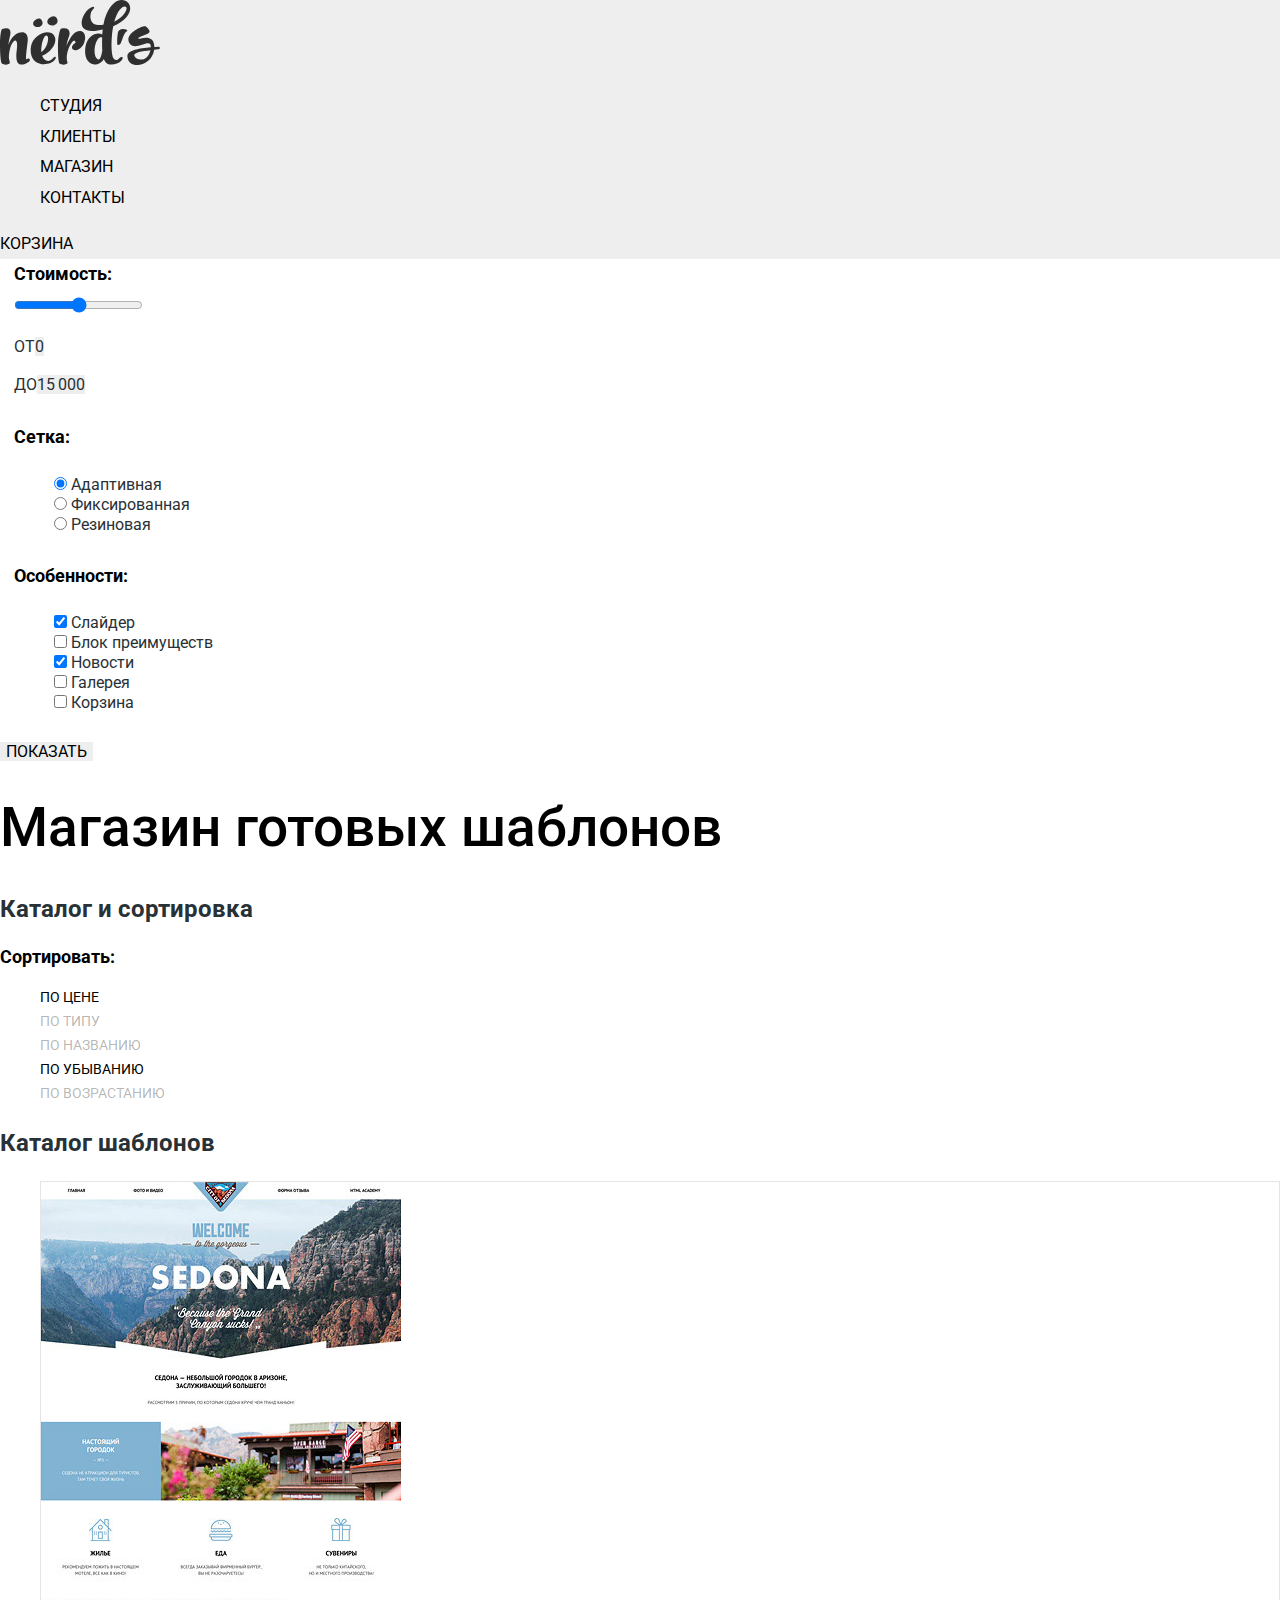
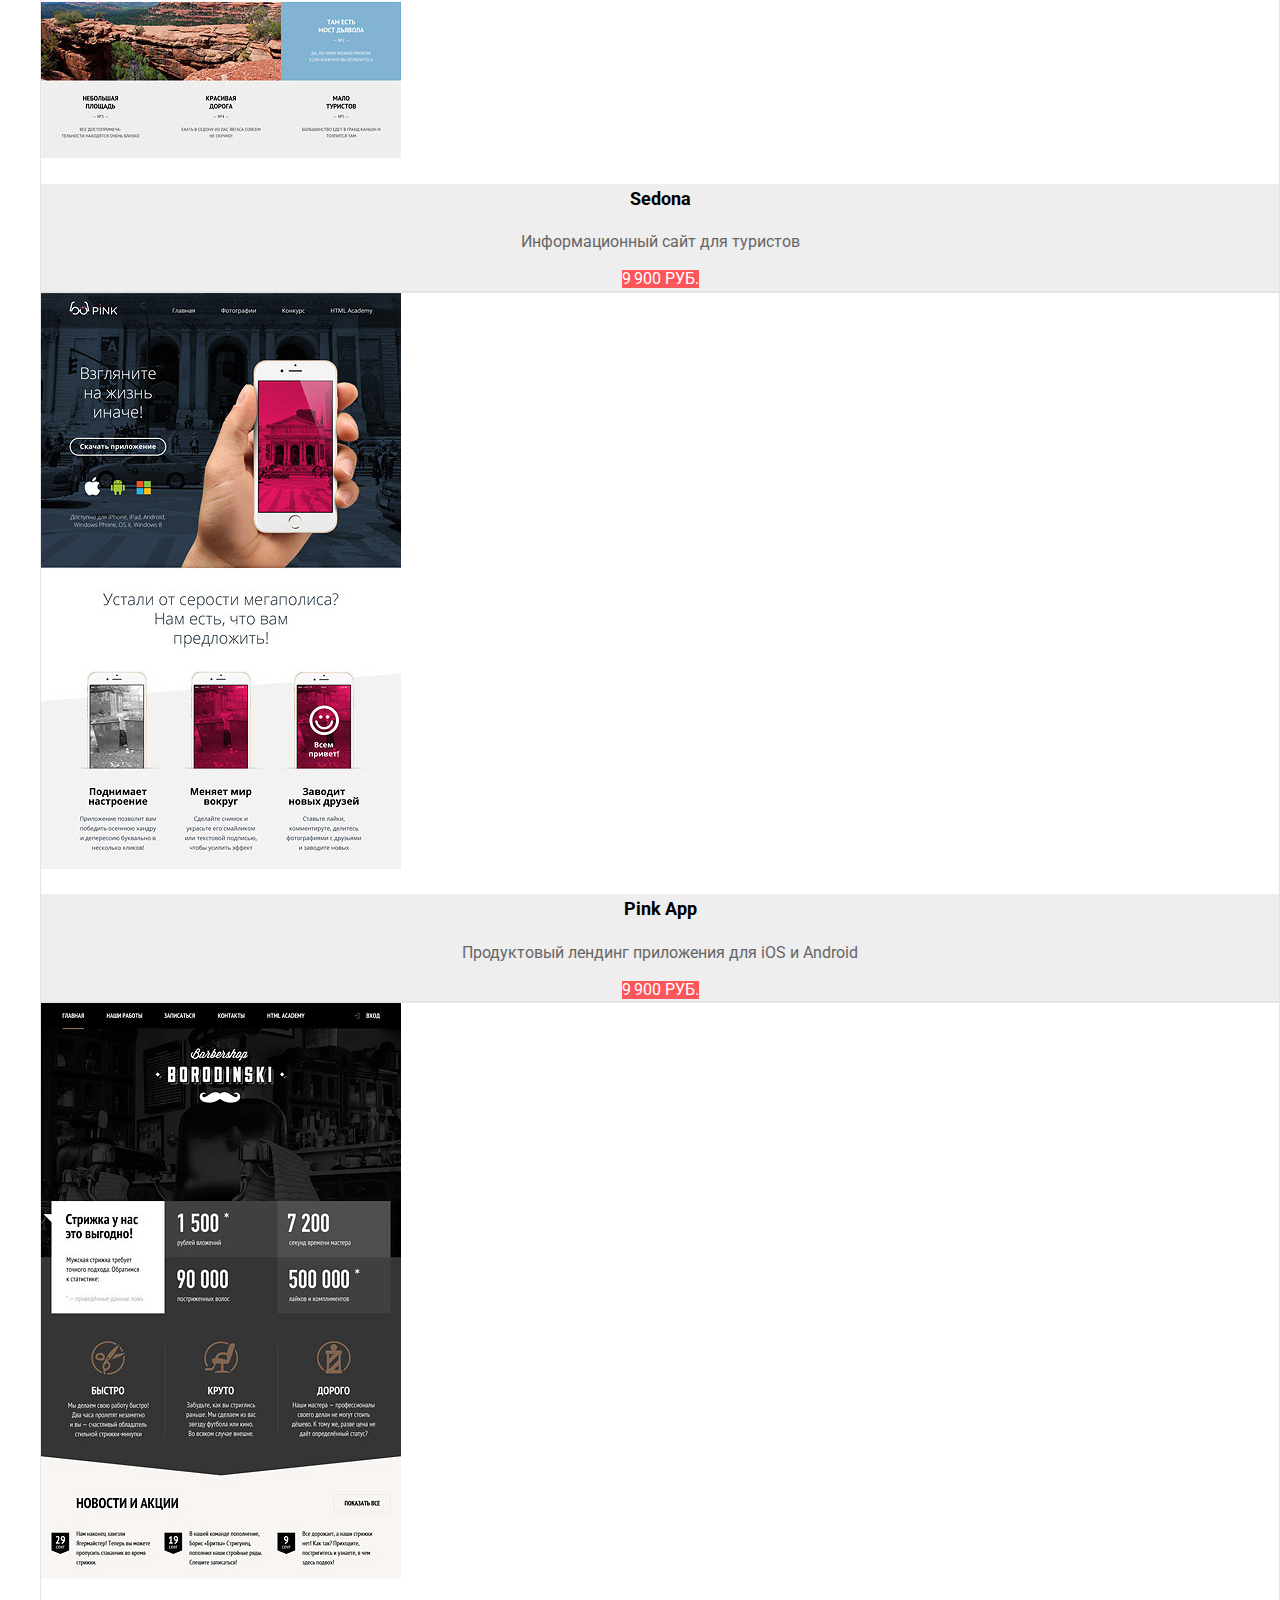
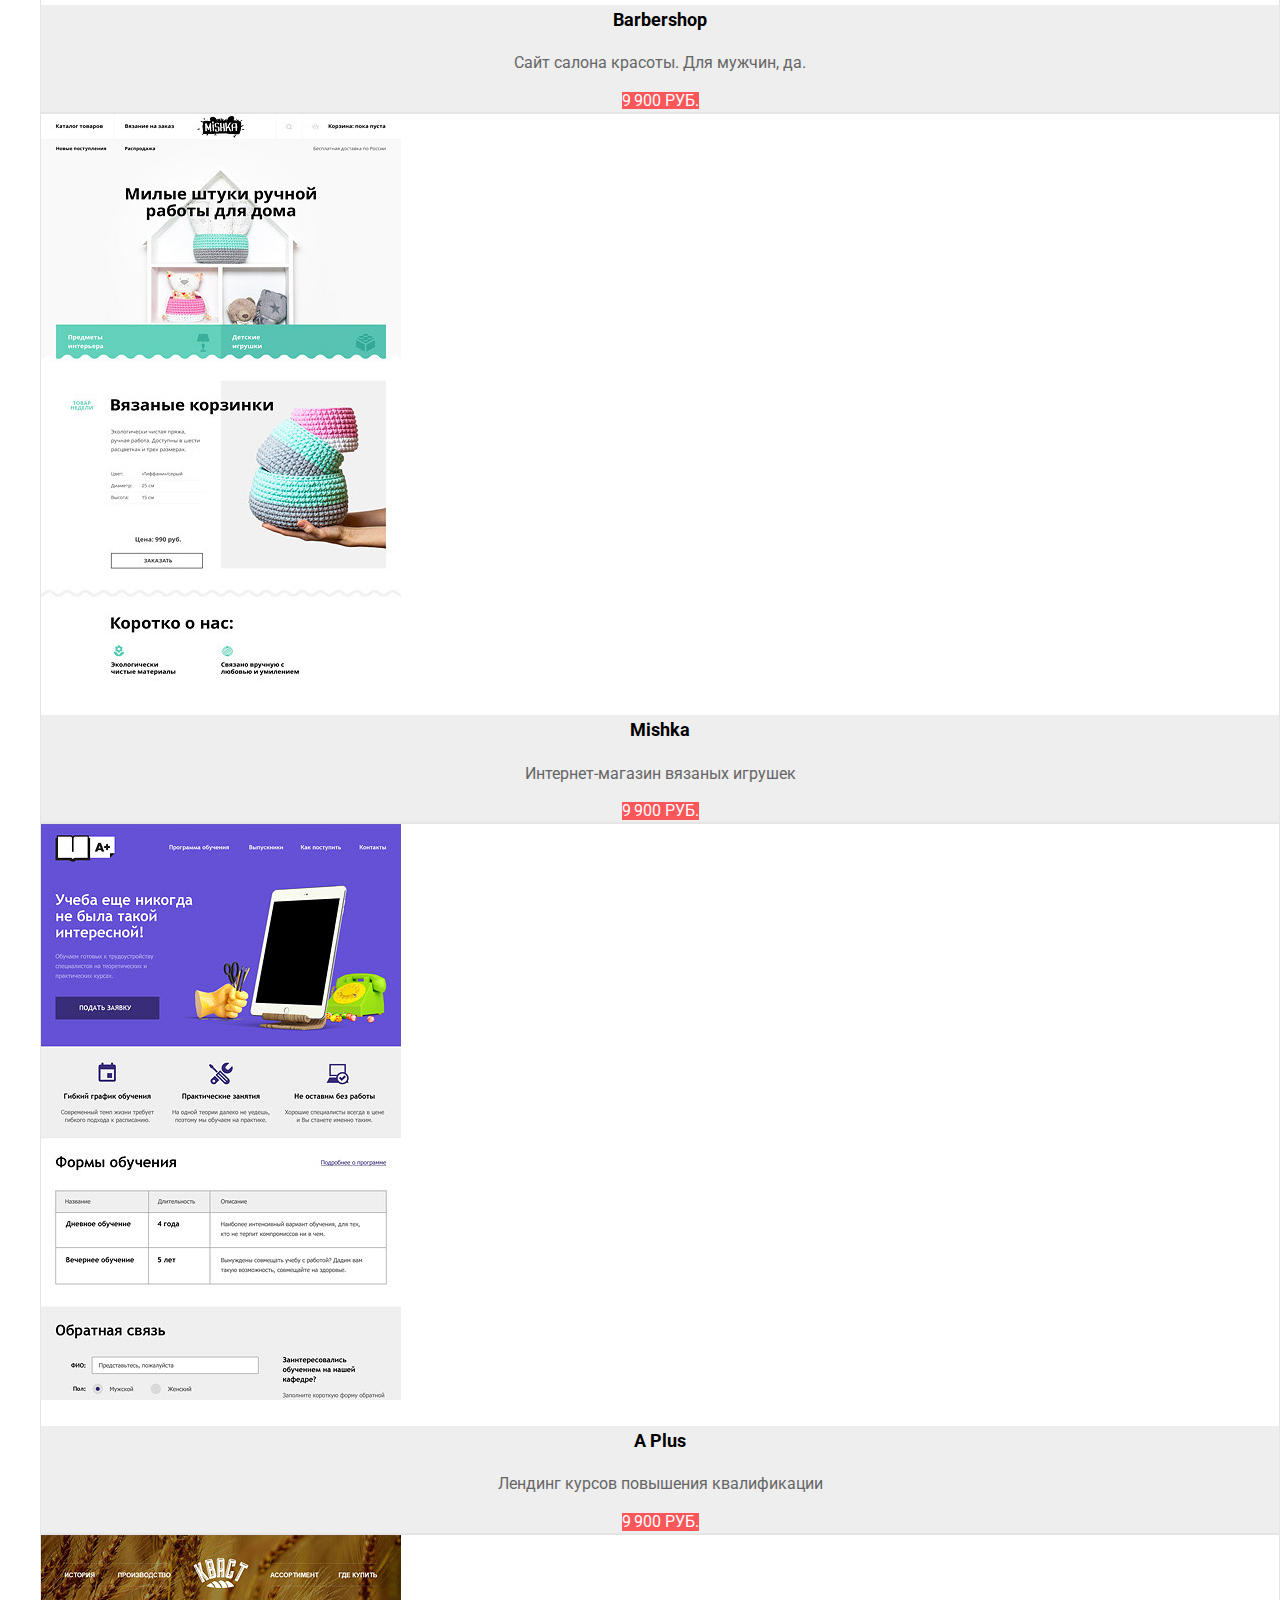
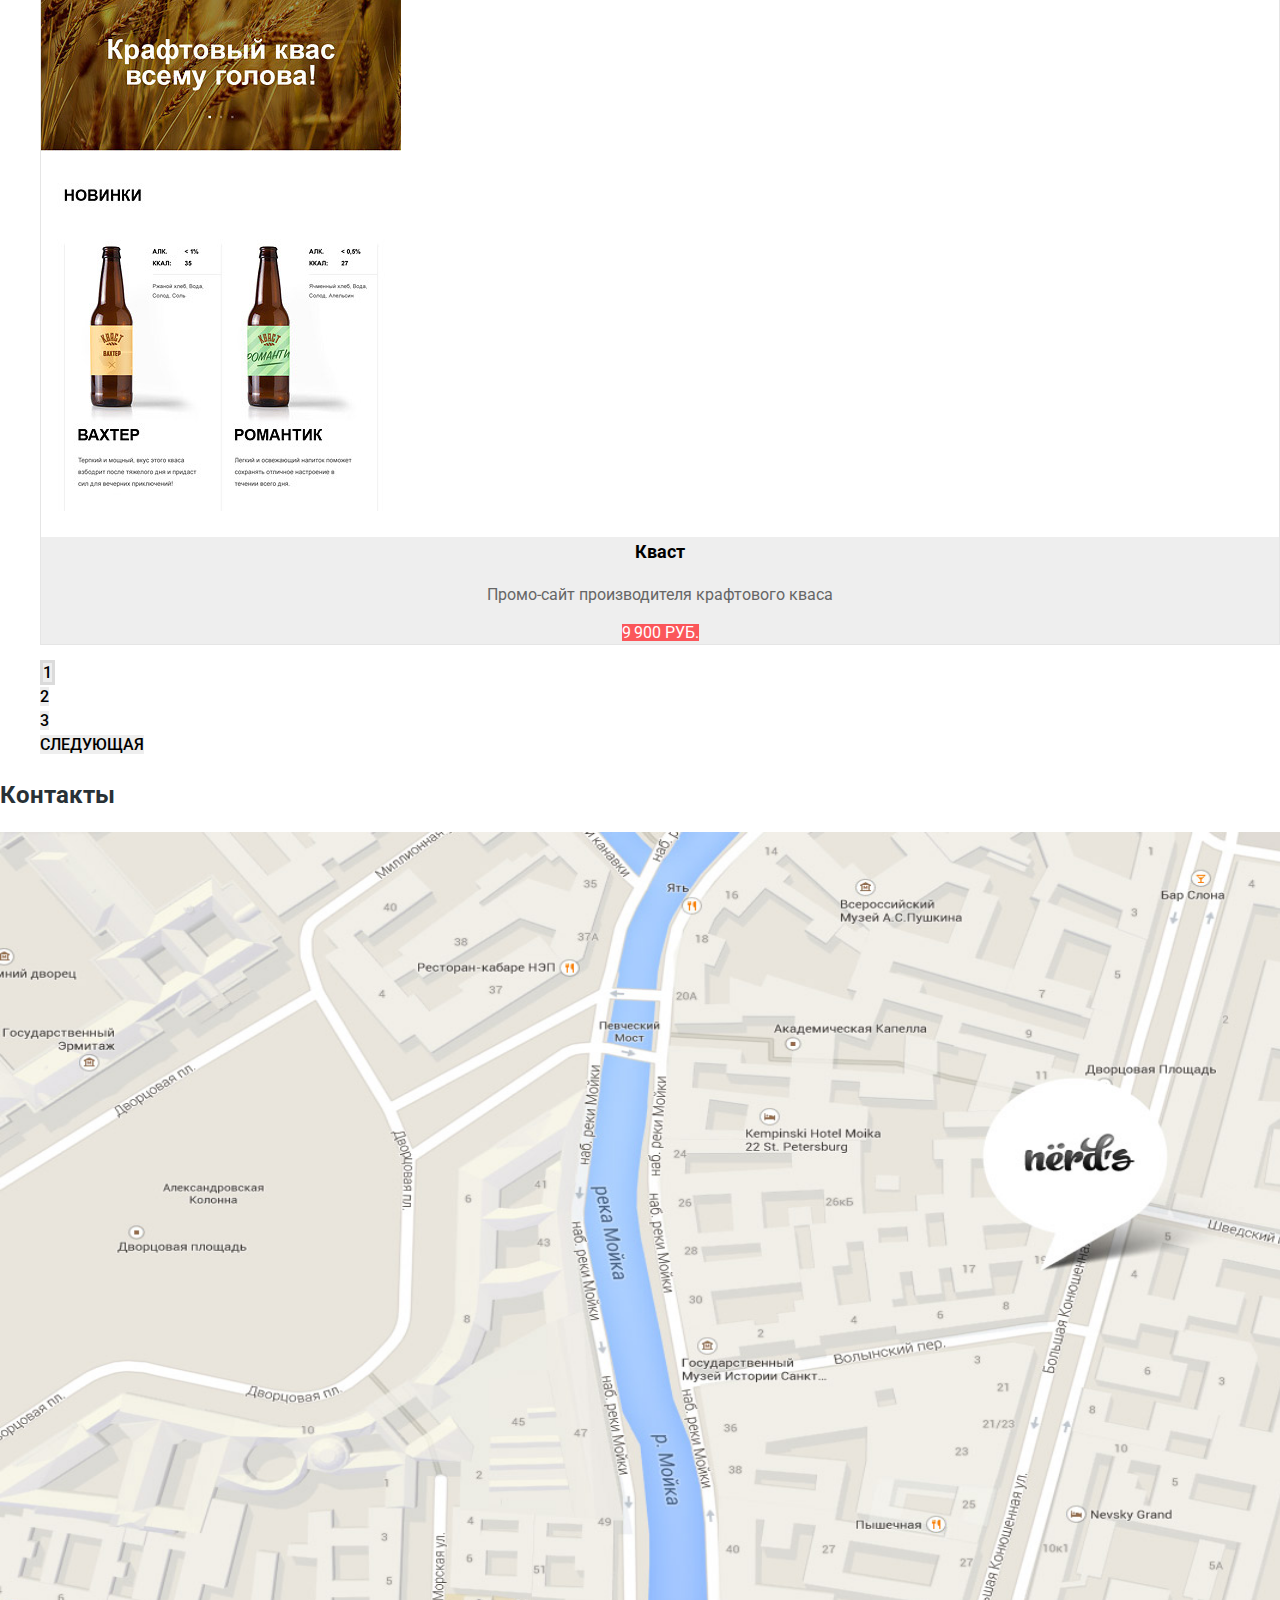
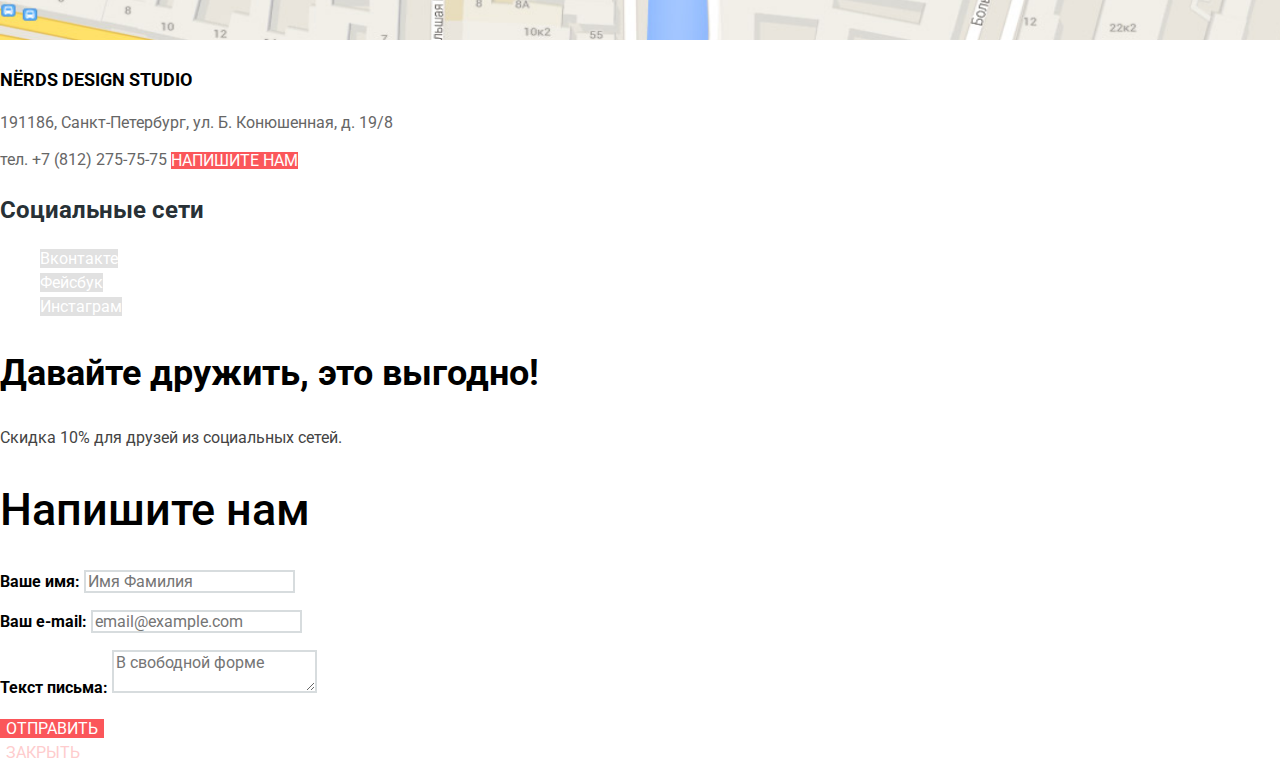
==== catalog.html @ 4145d250 "Вносит правки в базовую стилизацию проекта" ====
<!DOCTYPE html>
<html lang="ru">
  <head>
    <meta charset="utf-8">
    <title>Каталог Nёrds</title>
    <link href="https://fonts.googleapis.com/css?family=Roboto:400,500,700" rel="stylesheet">
    <link href="css/normalize.css" rel="stylesheet">
    <link href="css/style.css" rel="stylesheet">
  </head>
  <body>
    <header class="main-header">
      <nav class="main-navigation">
        <a class="main-header-logo" href="index.html">
          <img src="img/nerds-logo.svg" width="160" height="65" alt="Логотип Нёрдс">
        </a>
        <ul class="site-navigation">
          <li><a class="navigation-link" href="#">Студия</a></li>
          <li><a class="navigation-link" href="#">Клиенты</a></li>
          <li><a class="navigation-link navigation-link-current">Магазин</a></li>
          <li><a class="navigation-link" href="#">Контакты</a></li>
        </ul>
      </nav>
      <div class="cart">
        <a href="#">Корзина</a>
      </div>
    </header>

    <aside class="catalog-filter">
      <form class="filter" action="https://echo.htmlacademy.ru" method="get">
        <fieldset>
          <legend>Стоимость:</legend>
          <input class="visually-hidden filter-input filter-input-range" type="range" name="radio" min="0" max="15000">
          <p>От<output class="visually-hidden filter-output" name="range-value">0</output></p>
          <p>До<output class="visually-hidden filter-output" name="range-value">15&thinsp;000</output></p>
        </fieldset>
        <fieldset>
          <legend>Сетка:</legend>
          <ul>
            <li class="filter-option">
              <input class="visually-hidden filter-input filter-input-radio" type="radio" name="grid-type" value="adaptive" id="filter-adaptive" checked>
              <label for="filter-adaptive">Адаптивная</label>
            </li>
            <li class="filter-option">
              <input class="visually-hidden filter-input filter-input-radio" type="radio" name="grid-type" value="fixed" id="filter-fixed">
              <label for="filter-fixed">Фиксированная</label>
            </li>
            <li class="filter-option">
              <input class="visually-hidden filter-input filter-input-radio" type="radio" name="grid-type" value="flexible" id="filter-flexible">
              <label for="filter-flexible">Резиновая</label>
            </li>
          </ul>
        </fieldset>
        <fieldset>
          <legend>Особенности:</legend>
          <ul>
            <li class="filter-option">
              <input class="visually-hidden filter-input filter-input-checkbox" type="checkbox" name="slider" id="filter-slider" checked>
              <label for="filter-slider">Слайдер</label>
            </li>
            <li class="filter-option">
              <input class="visually-hidden filter-input filter-input-checkbox" type="checkbox" name="advantages" id="filter-advantages">
              <label for="filter-advantages">Блок преимуществ</label>
            </li>
            <li class="filter-option">
              <input class="visually-hidden filter-input filter-input-checkbox" type="checkbox" name="news" id="filter-news" checked>
              <label for="filter-news">Новости</label>
            </li>
            <li class="filter-option">
              <input class="visually-hidden filter-input filter-input-checkbox" type="checkbox" name="gallery" id="filter-gallery">
              <label for="filter-gallery">Галерея</label>
            </li>
            <li class="filter-option">
              <input class="visually-hidden filter-input filter-input-checkbox" type="checkbox" name="cart" id="filter-cart">
              <label for="filter-cart">Корзина</label>
            </li>
          </ul>
        </fieldset>
        <button class="button button-filter" type="submit">Показать</button>
      </form>
    </aside>

    <main class="catalog-container">
      <h1 class="title-first">Магазин готовых шаблонов</h1>
      <section class="catalog-and-sorting">
        <h2 class="visually-hidden">Каталог и сортировка</h2>
        <div class="sorting">
          <p class="sorting-title">Сортировать:</p>
          <ul class="sort-by">
            <li><a class="sort-by-item sort-by-item-current">По цене</a></li>
            <li><a class="sort-by-item" href="#">По типу</a></li>
            <li><a class="sort-by-item" href="#">По названию</a></li>
            <li><a class="sort-by-item sort-by-item-current">По убыванию</a></li>
            <li><a class="sort-by-item" href="#">По возрастанию</a></li>
          </ul>
        </div>
        <section class="catalog">
          <h2 class="visually-hidden">Каталог шаблонов</h2>
          <ul class="catalog-list">
            <li class="catalog-item">
              <img src="img/catalog-sedona.jpg" width="360" height="576" alt="Sedona">
              <div class="catalog-item-info">
                <h3><a class="catalog-item-title" href="#">Sedona</a></h3>
                <p class="catalog-item-description">Информационный сайт для туристов</p>
                <a class="button button-price" href="#">9&thinsp;900 руб.</a>
              </div>
            </li>
            <li class="catalog-item">
              <img src="img/catalog-pink.jpg" width="360" height="576" alt="Pink">
              <div class="catalog-item-info">
                <h3><a class="catalog-item-title" href="#">Pink App</a></h3>
                <p class="catalog-item-description">Продуктовый лендинг приложения для iOS и Android</p>
                <a class="button button-price" href="#">9&thinsp;900 руб.</a>
              </div>
            </li>
            <li class="catalog-item">
              <img src="img/catalog-barbershop.jpg" width="360" height="576" alt="Barbershop">
              <div class="catalog-item-info">
                <h3><a class="catalog-item-title" href="#">Barbershop</a></h3>
                <p class="catalog-item-description">Сайт салона красоты. Для мужчин, да.</p>
                <a class="button button-price" href="#">9&thinsp;900 руб.</a>
              </div>
            </li>
            <li class="catalog-item">
              <img src="img/catalog-mishka.jpg" width="360" height="576" alt="Mishka">
              <div class="catalog-item-info">
                <h3><a class="catalog-item-title" href="#">Mishka</a></h3>
                <p class="catalog-item-description">Интернет-магазин вязаных игрушек</p>
                <a class="button button-price" href="#">9&thinsp;900 руб.</a>
              </div>
            </li>
            <li class="catalog-item">
              <img src="img/catalog-aplus.jpg" width="360" height="576" alt="A+">
              <div class="catalog-item-info">
                <h3><a class="catalog-item-title" href="#">A Plus</a></h3>
                <p class="catalog-item-description">Лендинг курсов повышения квалификации</p>
                <a class="button button-price" href="#">9&thinsp;900 руб.</a>
              </div>
            </li>
            <li class="catalog-item">
              <img src="img/catalog-kvast.jpg" width="360" height="576" alt="Кваст">
              <div class="catalog-item-info">
                <h3><a class="catalog-item-title" href="#">Кваст</a></h3>
                <p class="catalog-item-description">Промо-сайт производителя крафтового кваса</p>
                <a class="button button-price" href="#">9&thinsp;900 руб.</a>
              </div>
            </li>
          </ul>
          <ul class="pagination-list">
            <li class="pagination-item"><a class="pagination-item-current">1</a></li>
            <li class="pagination-item"><a href="#">2</a></li>
            <li class="pagination-item"><a href="#">3</a></li>
            <li class="pagination-item"><a href="#">Следующая</a></li>
          </ul>
        </section>
      </section>
    </main>

    <footer class="main-footer">
      <section class="contacts">
        <h2 class="visually-hidden">Контакты</h2>
        <img class="map" src="img/map.jpg" width="1725" height="808" alt="Офис компании по адресу ул. Большая Конюшенная 19/8, Санкт-Петербург">
        <div class="contact-info">
          <p class="contact-name">Nёrds design studio</p>
          <p class="contact-address">191186, Санкт-Петербург, ул. Б. Конюшенная, д. 19/8</p>
          <a class="tel" href="tel:+78122757575">тел. +7 (812) 275-75-75</a>
          <a class="button" href="#">Напишите нам</a>
        </div>
      </section>
      <section class="social-info">
        <h2 class="visually-hidden">Социальные сети</h2>
        <ul class="social">
          <li><a class="social-btn" href="#">Вконтакте</a></li>
          <li><a class="social-btn" href="#">Фейсбук</a></li>
          <li><a class="social-btn" href="#">Инстаграм</a></li>
        </ul>
        <div class="discount-info">
          <p class="paragraph-tertiary">Давайте дружить, это выгодно!</p>
          <p class="discount-info-description">Скидка 10% для друзей из социальных сетей.</p>
        </div>
      </section>
    </footer>

    <section class="modal modal-feedback">
      <h2 class="title-second">Напишите нам</h2>
      <form class="feedback" action="https://echo.htmlacademy.ru" method="post">
        <p class="feedback-item">
          <label for="fullname-field">Ваше имя:</label>
          <input type="text" name="fullname" id="fullname-field" placeholder="Имя Фамилия">
        </p>
        <p class="feedback-item">
          <label for="email-field">Ваш e-mail:</label>
          <input type="email" name="email" id="email-field" placeholder="email@example.com">
        </p>
        <p class="feedback-item">
          <label for="message-field">Текст письма:</label>
          <textarea name="message" id="message-field" placeholder="В свободной форме"></textarea>
        </p>
        <button class="button" type="submit">Отправить</button>
      </form>
      <button class="button button-modal-close" type="button">Закрыть</button>
    </section>

  </body>
</html>
---- css/style.css ----
body {
  padding: 0;

  font-family: Roboto, Arial, sans-serif;
  font-size: 16px;
  line-height: 1.5;
  color: #283136;
}

a {
  text-decoration: none;
}

.button {
  font-family: inherit;
  display: inline-block;

  text-align: center;
  vertical-align: middle;
  line-height: 1.1;
  color: #fff;
  text-transform: uppercase;

  background-color: #fb565a;
  border: none;
}

.button:hover {
  background-color: #e74246;
}

.button:focus {
  color: rgba(255, 255, 255, 0.3);
  background-color: #d7373b;

  box-shadow: inset 0 3px rgba(0, 0, 0, 0.1);
}

.button-order-app {
  background-color: #00ca74;
}

.button-order-app:hover {
  background-color: #00bc6c;
}

.button-order-app:focus {
  background-color: #00aa62;
}

.button-order-presentation {
  background-color: #efc84a;
}

.button-order-presentation:hover {
  background-color: #eab534;
}

.button-order-presentation:focus {
  background-color: #e5a722;
}

.button-filter {
  color: #000;
  background-color: #eee;
}

.button-filter:hover {
  background-color: #dfdfdf;
}

.button-filter:focus {
  background-color: #d5d5d5;
  color: rgba(0, 0, 0, 0.3);
}

.button-price:focus {
  color: #fff;
}

.button-modal-close,
.button-modal-close:hover,
.button-modal-close:focus {
  color:#fecccd;
  background-color: #fff;
}

.button-modal-close:hover {
  color: #fb565a;
}

.button-modal-close:focus {
  color: #ffeeee;
}

.main-header {
  line-height: 1.9;
  text-transform: uppercase;
  color: #000;

  background-color: #eee;
}

.main-header-logo:hover {
  opacity: 0.8;
}

.main-header-logo:focus {
  opacity: 0.3;
}

.site-navigation,
.features-info,
.service-list,
.partners-list,
.catalog-filter ul,
.sort-by,
.catalog-list,
.pagination-list,
.social {
  list-style: none;
}

.site-navigation a,
.cart a {
  color: #000;
}

.site-navigation a:hover:not(.navigation-link-current),
.cart a:hover {
  color: #fb565a;
}

.site-navigation a:focus:not(.navigation-link-current),
.cart a:focus {
  color: rgba(0, 0, 0, 0.3);
}

.site-navigation a:active,
.cart a:active {
  color: #000;
}

.features {
  background-color: #eee;
}

.paragraph-primary,
.title-first {
  font-size: 55px;
  line-height: 1;
  font-weight: 500;
  color: #000;
}

.service-item-web {
  background: url("../img/illustration-1.png") 0 50% no-repeat;
}

.service-item-app {
  background: url("../img/illustration-2.png") 0 50% no-repeat;
}

.service-item-presentation {
  background: url("../img/illustration-3.png") 0 50% no-repeat;
}

.title-third {
  font-size: 24px;
  line-height: 1.25;
  font-weight: 700;
  text-transform: uppercase;
  color: #000;
}

.paragraph-secondary {
  font-size: 45px;
  line-height: 1;
  font-weight: 500;
  color: #000;
}

.title-fourth {
  font-weight: 700;
  text-transform: uppercase;
  color: #000;
}

.statistics-percentage {
  font-size: 45px;
  line-height: 1;
  font-weight: 700;
  color: #000;
}

.statistics-legend {
  line-height: 1.1;
}

.partners-logos {
  opacity: 0.2;
}

.partners-logos:hover {
  opacity: 1;
}

.partners-logos:focus {
  opacity: 0.1;
}

.catalog-filter fieldset {
  border: none;
}

.catalog-filter legend,
.sorting-title,
.catalog-item-title {
  font-size: 18px;
  line-height: 1.7;
  font-weight: 700;
  color: #000;
}

.catalog-filter ul {
  line-height: 1.25;
}

.catalog-filter p,
.filter-output {
  line-height: 1.4;
  text-transform: uppercase;
}

.filter-input-range,
.filter-output {
  background-color: #eee;
}

.filter-input-radio:hover + label,
.filter-input-checkbox:hover + label {
  color: #000;
}

.filter-input-radio:disabled + label,
.filter-input-checkbox:disabled + label {
  color: rgba(40, 49, 54, 0.3);
}

.sorting-title {
  line-height: 1.1;
}

.sort-by-item {
  font-size: 14px;
  line-height: 1.3;
  color: rgba(0, 0, 0, 0.3);
  text-transform: uppercase;
}

.sort-by-item:hover {
  color: rgba(0, 0, 0, 0.6);
}

.sort-by-item:focus,
.sort-by-item:active,
.sort-by-item-current {
  color: #000;
}

.catalog-item {
  border: 1px solid rgba(0, 1, 1, 0.1);
}

.catalog-item:hover {
  box-shadow: 0 6px 15px rgba(0, 1, 1, 0.25);
}

.catalog-item-info {
  text-align: center;
  background-color: #eee;
}

.catalog-item-description {
  font-size: 16px;
  line-height: 1.1;
  color: #666;
}

.pagination-item a {
  line-height: 1.1;
  font-weight: 500;
  color: #000;
  text-transform: uppercase;

  background-color: #eee;
}

.pagination-item a:hover {
  background-color: #dfdfdf;
}

.pagination-item a:focus {
  color: rgba(0, 0, 0, 0.3);
  box-shadow: inset 0 3px rgba(0, 0, 0, 0.1);
  background-color: #d5d5d5;
}

.pagination-item a:active,
.pagination-item-current {
  border: 3px solid #dbdbdb;
  background-color: #fff;
}

.contact-info {
  background-color: #fff;
}

.contact-name{
  font-size: 18px;
  line-height: 1.7;
  font-weight: 700;
  text-transform: uppercase;
  color: #000;
}

.contact-address,
.tel {
  line-height: 1.1;
  color: #666;
}

.social-btn {
  color: #fff;
  background-color: #e1e1e1;
}

.social-btn:hover {
  background-color: #e74246;
}

.social-btn:focus {
  color: rgba(255, 255, 255, 0.3);
  background-color: #d7373b;
}

.paragraph-tertiary {
  font-size: 36px;
  line-height: 1;
  font-weight: 700;
  color: #000;
}

.discount-info-description {
  line-height: 1.4;
  color: #444;
}

.modal-feedback {
  background-color: #fff;
}

.title-second {
  font-size: 45px;
  line-height: 1;
  font-weight: 500;
  color: #000;
}
.feedback-item label {
  line-height: 1.1;
  font-weight: 700;
  color: #000;
}

.feedback-item input,
.feedback-item textarea {
  font: inherit;
  line-height: 1.1;
  color: rgba(68, 68, 68, 0.5);

  background-color: transparent;
  border: 2px solid #d7dcde;
}

.feedback-item input:hover,
.feedback-item textarea:hover {
  border-color: #b4b9bb;
}

.feedback-item input:focus,
.feedback-item textarea:focus {
  color: #444;
  border-color: #000;
}

.feedback-item input:invalid,
.feedback-item textarea:invalid {
  color: #e74246;
  border-color: #e74246;
}
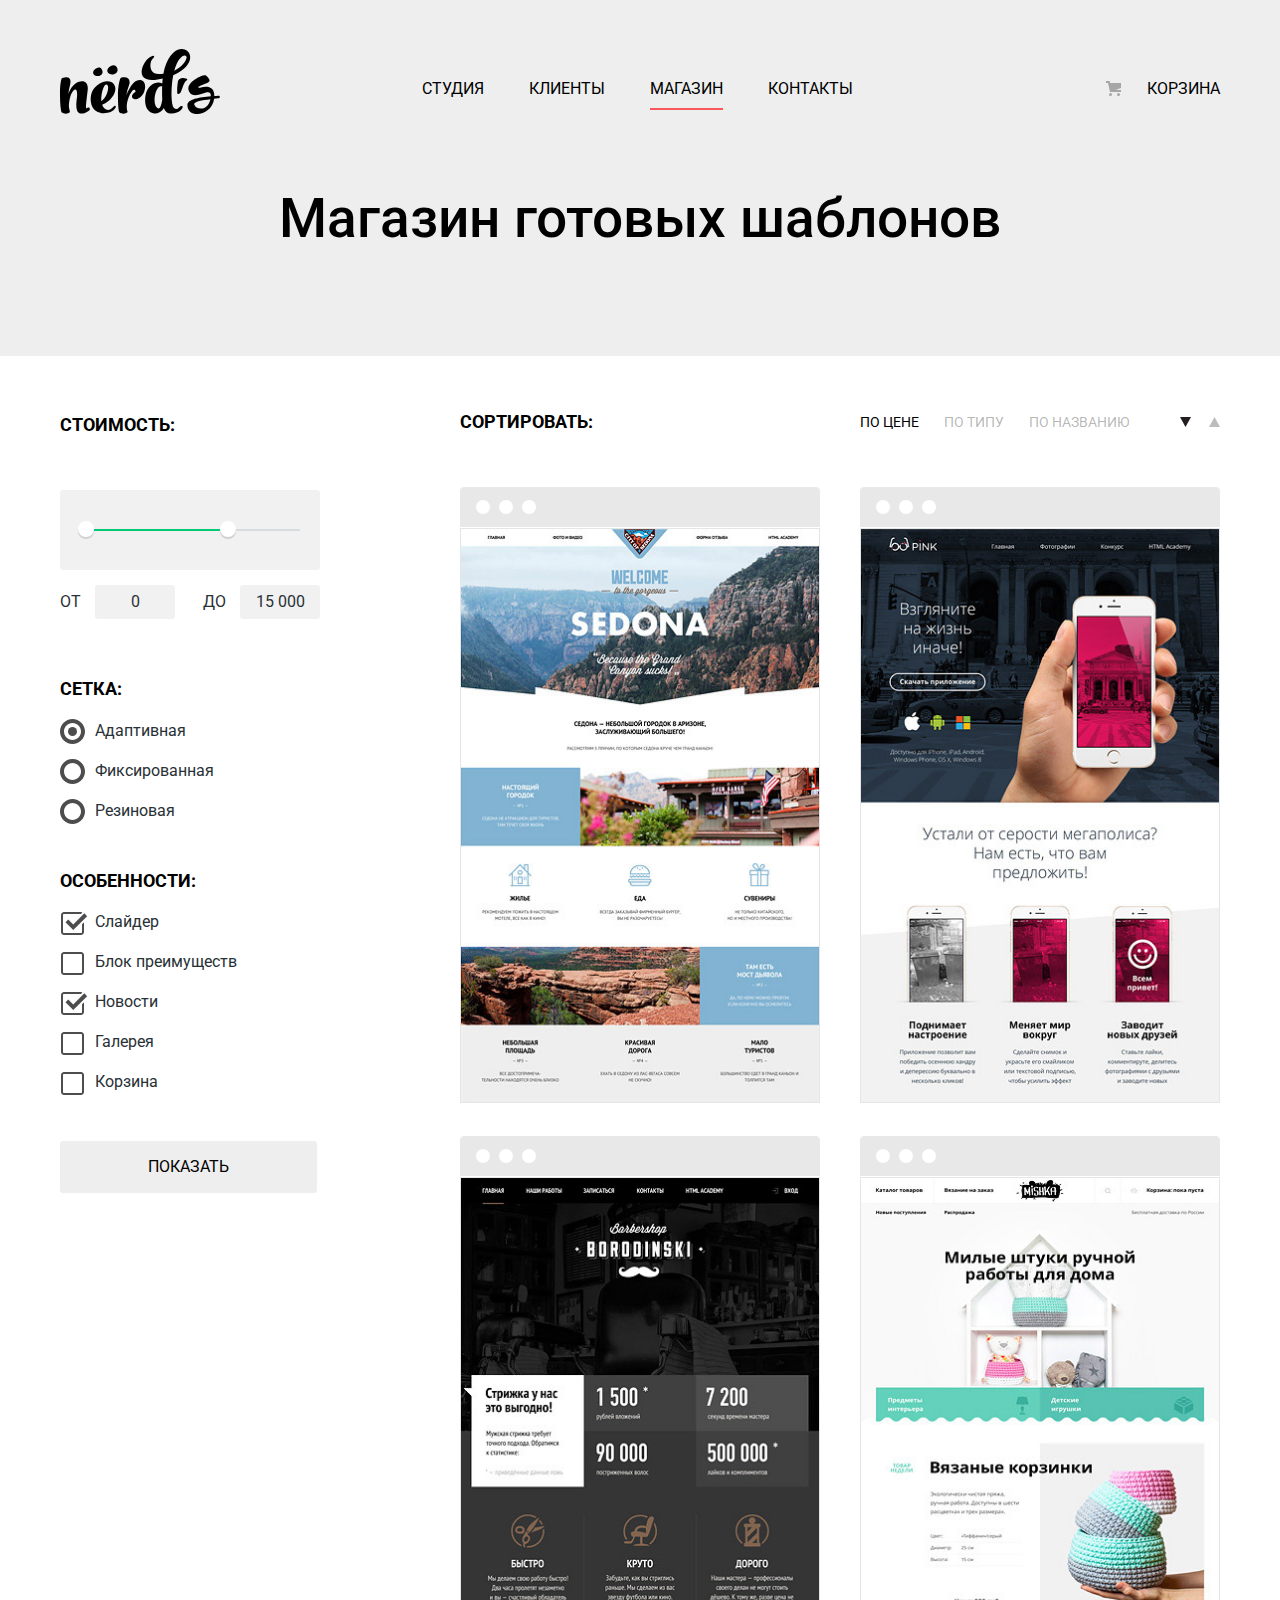
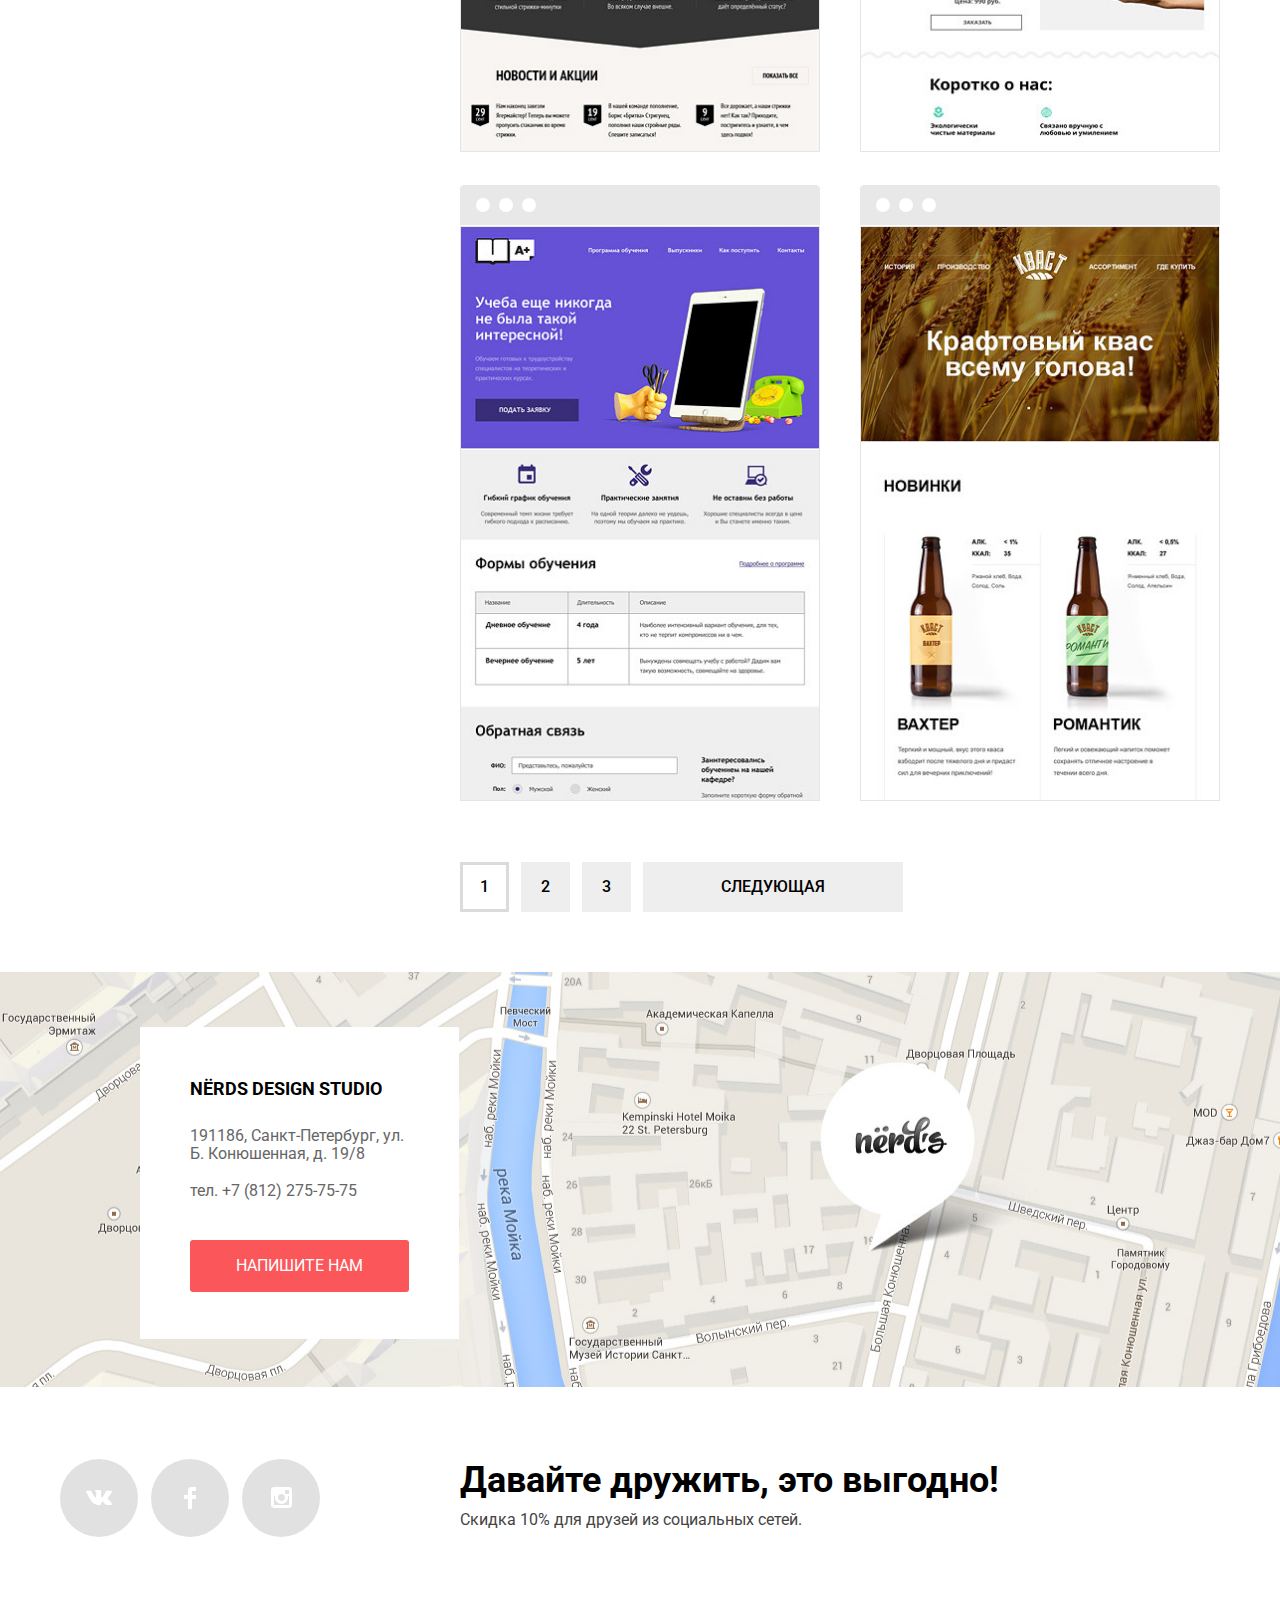
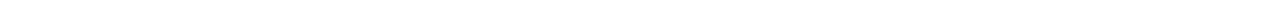
==== commit 53748600: "Завершает сетки и стилизацию" ====
--- a/catalog.html
+++ b/catalog.html
@@ -9,169 +9,198 @@
   </head>
   <body>
     <header class="main-header">
-      <nav class="main-navigation">
-        <a class="main-header-logo" href="index.html">
-          <img src="img/nerds-logo.svg" width="160" height="65" alt="Логотип Нёрдс">
-        </a>
-        <ul class="site-navigation">
-          <li><a class="navigation-link" href="#">Студия</a></li>
-          <li><a class="navigation-link" href="#">Клиенты</a></li>
-          <li><a class="navigation-link navigation-link-current">Магазин</a></li>
-          <li><a class="navigation-link" href="#">Контакты</a></li>
-        </ul>
-      </nav>
-      <div class="cart">
-        <a href="#">Корзина</a>
+      <div class="header-wrapper centerer">
+        <nav class="main-navigation">
+          <a class="main-header-logo" href="index.html">
+            <img src="img/nerds-logo.svg" width="160" height="65" alt="Логотип Нёрдс">
+          </a>
+          <ul class="site-navigation reset-list">
+            <li class="site-navigation-item"><a class="navigation-link" href="#">Студия</a></li>
+            <li class="site-navigation-item"><a class="navigation-link" href="#">Клиенты</a></li>
+            <li class="site-navigation-item"><a class="navigation-link navigation-link-current">Магазин</a></li>
+            <li class="site-navigation-item"><a class="navigation-link" href="#">Контакты</a></li>
+          </ul>
+        </nav>
+        <div class="cart">
+          <a href="#">Корзина</a>
+        </div>
+      </div>
+      <div class="title-wrapper centerer">
+        <h1 class="title-first">Магазин готовых шаблонов</h1>
       </div>
     </header>
 
-    <aside class="catalog-filter">
-      <form class="filter" action="https://echo.htmlacademy.ru" method="get">
-        <fieldset>
-          <legend>Стоимость:</legend>
-          <input class="visually-hidden filter-input filter-input-range" type="range" name="radio" min="0" max="15000">
-          <p>От<output class="visually-hidden filter-output" name="range-value">0</output></p>
-          <p>До<output class="visually-hidden filter-output" name="range-value">15&thinsp;000</output></p>
-        </fieldset>
-        <fieldset>
-          <legend>Сетка:</legend>
-          <ul>
-            <li class="filter-option">
-              <input class="visually-hidden filter-input filter-input-radio" type="radio" name="grid-type" value="adaptive" id="filter-adaptive" checked>
-              <label for="filter-adaptive">Адаптивная</label>
-            </li>
-            <li class="filter-option">
-              <input class="visually-hidden filter-input filter-input-radio" type="radio" name="grid-type" value="fixed" id="filter-fixed">
-              <label for="filter-fixed">Фиксированная</label>
-            </li>
-            <li class="filter-option">
-              <input class="visually-hidden filter-input filter-input-radio" type="radio" name="grid-type" value="flexible" id="filter-flexible">
-              <label for="filter-flexible">Резиновая</label>
-            </li>
-          </ul>
-        </fieldset>
-        <fieldset>
-          <legend>Особенности:</legend>
-          <ul>
-            <li class="filter-option">
-              <input class="visually-hidden filter-input filter-input-checkbox" type="checkbox" name="slider" id="filter-slider" checked>
-              <label for="filter-slider">Слайдер</label>
-            </li>
-            <li class="filter-option">
-              <input class="visually-hidden filter-input filter-input-checkbox" type="checkbox" name="advantages" id="filter-advantages">
-              <label for="filter-advantages">Блок преимуществ</label>
-            </li>
-            <li class="filter-option">
-              <input class="visually-hidden filter-input filter-input-checkbox" type="checkbox" name="news" id="filter-news" checked>
-              <label for="filter-news">Новости</label>
-            </li>
-            <li class="filter-option">
-              <input class="visually-hidden filter-input filter-input-checkbox" type="checkbox" name="gallery" id="filter-gallery">
-              <label for="filter-gallery">Галерея</label>
-            </li>
-            <li class="filter-option">
-              <input class="visually-hidden filter-input filter-input-checkbox" type="checkbox" name="cart" id="filter-cart">
-              <label for="filter-cart">Корзина</label>
-            </li>
-          </ul>
-        </fieldset>
-        <button class="button button-filter" type="submit">Показать</button>
-      </form>
-    </aside>
-
-    <main class="catalog-container">
-      <h1 class="title-first">Магазин готовых шаблонов</h1>
-      <section class="catalog-and-sorting">
-        <h2 class="visually-hidden">Каталог и сортировка</h2>
-        <div class="sorting">
-          <p class="sorting-title">Сортировать:</p>
-          <ul class="sort-by">
-            <li><a class="sort-by-item sort-by-item-current">По цене</a></li>
-            <li><a class="sort-by-item" href="#">По типу</a></li>
-            <li><a class="sort-by-item" href="#">По названию</a></li>
-            <li><a class="sort-by-item sort-by-item-current">По убыванию</a></li>
-            <li><a class="sort-by-item" href="#">По возрастанию</a></li>
-          </ul>
-        </div>
-        <section class="catalog">
-          <h2 class="visually-hidden">Каталог шаблонов</h2>
-          <ul class="catalog-list">
-            <li class="catalog-item">
-              <img src="img/catalog-sedona.jpg" width="360" height="576" alt="Sedona">
-              <div class="catalog-item-info">
-                <h3><a class="catalog-item-title" href="#">Sedona</a></h3>
-                <p class="catalog-item-description">Информационный сайт для туристов</p>
-                <a class="button button-price" href="#">9&thinsp;900 руб.</a>
+    <div class="filter-catalog-wrapper centerer">
+      <aside class="catalog-filter">
+        <form class="filter" action="https://echo.htmlacademy.ru" method="get">
+          <fieldset class="filter-item price-range">
+            <legend>Стоимость:</legend>
+            <div class="range-filter">
+              <div class="range-controls">
+                <div class="scale">
+                  <div class="bar"></div>
+                </div>
+                <div class="toggle toggle-min"></div>
+                <div class="toggle toggle-max"></div>
               </div>
-            </li>
-            <li class="catalog-item">
-              <img src="img/catalog-pink.jpg" width="360" height="576" alt="Pink">
-              <div class="catalog-item-info">
-                <h3><a class="catalog-item-title" href="#">Pink App</a></h3>
-                <p class="catalog-item-description">Продуктовый лендинг приложения для iOS и Android</p>
-                <a class="button button-price" href="#">9&thinsp;900 руб.</a>
+              <div class="price-controls">
+                <label class="min-price">от <input name="min-price" type="text" value="0"></label>
+                <label class="max-price">до <input name="max-price" type="text" value="15 000"></label>
               </div>
-            </li>
-            <li class="catalog-item">
-              <img src="img/catalog-barbershop.jpg" width="360" height="576" alt="Barbershop">
-              <div class="catalog-item-info">
-                <h3><a class="catalog-item-title" href="#">Barbershop</a></h3>
-                <p class="catalog-item-description">Сайт салона красоты. Для мужчин, да.</p>
-                <a class="button button-price" href="#">9&thinsp;900 руб.</a>
-              </div>
-            </li>
-            <li class="catalog-item">
-              <img src="img/catalog-mishka.jpg" width="360" height="576" alt="Mishka">
-              <div class="catalog-item-info">
-                <h3><a class="catalog-item-title" href="#">Mishka</a></h3>
-                <p class="catalog-item-description">Интернет-магазин вязаных игрушек</p>
-                <a class="button button-price" href="#">9&thinsp;900 руб.</a>
-              </div>
-            </li>
-            <li class="catalog-item">
-              <img src="img/catalog-aplus.jpg" width="360" height="576" alt="A+">
-              <div class="catalog-item-info">
-                <h3><a class="catalog-item-title" href="#">A Plus</a></h3>
-                <p class="catalog-item-description">Лендинг курсов повышения квалификации</p>
-                <a class="button button-price" href="#">9&thinsp;900 руб.</a>
-              </div>
-            </li>
-            <li class="catalog-item">
-              <img src="img/catalog-kvast.jpg" width="360" height="576" alt="Кваст">
-              <div class="catalog-item-info">
-                <h3><a class="catalog-item-title" href="#">Кваст</a></h3>
-                <p class="catalog-item-description">Промо-сайт производителя крафтового кваса</p>
-                <a class="button button-price" href="#">9&thinsp;900 руб.</a>
-              </div>
-            </li>
-          </ul>
-          <ul class="pagination-list">
-            <li class="pagination-item"><a class="pagination-item-current">1</a></li>
-            <li class="pagination-item"><a href="#">2</a></li>
-            <li class="pagination-item"><a href="#">3</a></li>
-            <li class="pagination-item"><a href="#">Следующая</a></li>
-          </ul>
+            </div>
+          </fieldset>
+          <fieldset class="filter-item grid-radio">
+            <legend>Сетка:</legend>
+            <ul class="reset-list">
+              <li class="filter-option">
+                <input class="visually-hidden filter-input filter-input-radio" type="radio" name="grid-type" value="adaptive" id="filter-adaptive" checked>
+                <label for="filter-adaptive">Адаптивная</label>
+              </li>
+              <li class="filter-option">
+                <input class="visually-hidden filter-input filter-input-radio" type="radio" name="grid-type" value="fixed" id="filter-fixed">
+                <label for="filter-fixed">Фиксированная</label>
+              </li>
+              <li class="filter-option">
+                <input class="visually-hidden filter-input filter-input-radio" type="radio" name="grid-type" value="flexible" id="filter-flexible">
+                <label for="filter-flexible">Резиновая</label>
+              </li>
+            </ul>
+          </fieldset>
+          <fieldset class="filter-item characteristics-checkbox">
+            <legend>Особенности:</legend>
+            <ul class="reset-list">
+              <li class="filter-option">
+                <input class="visually-hidden filter-input filter-input-checkbox" type="checkbox" name="slider" id="filter-slider" checked>
+                <label for="filter-slider">Слайдер</label>
+              </li>
+              <li class="filter-option">
+                <input class="visually-hidden filter-input filter-input-checkbox" type="checkbox" name="advantages" id="filter-advantages">
+                <label for="filter-advantages">Блок преимуществ</label>
+              </li>
+              <li class="filter-option">
+                <input class="visually-hidden filter-input filter-input-checkbox" type="checkbox" name="news" id="filter-news" checked>
+                <label for="filter-news">Новости</label>
+              </li>
+              <li class="filter-option">
+                <input class="visually-hidden filter-input filter-input-checkbox" type="checkbox" name="gallery" id="filter-gallery">
+                <label for="filter-gallery">Галерея</label>
+              </li>
+              <li class="filter-option">
+                <input class="visually-hidden filter-input filter-input-checkbox" type="checkbox" name="cart" id="filter-cart">
+                <label for="filter-cart">Корзина</label>
+              </li>
+            </ul>
+          </fieldset>
+          <button class="button button-filter" type="submit">Показать</button>
+        </form>
+      </aside>
+      <main class="catalog-container">
+        <section class="catalog-and-sorting">
+          <h2 class="visually-hidden">Каталог и сортировка</h2>
+          <div class="sorting">
+            <p class="sorting-title">Сортировать:</p>
+            <div class="sort-by-wrapper">
+              <ul class="sort-by reset-list">
+                <li><a class="sort-by-item sort-by-item-current">По цене</a></li>
+                <li><a class="sort-by-item" href="#">По типу</a></li>
+                <li><a class="sort-by-item" href="#">По названию</a></li>
+              </ul>
+              <ul class="sort-up-down reset-list">
+                <li><a class="up-down-item sort-by-item-current"><span class="visually-hidden">По убыванию</span>
+                  <svg xmlns="http://www.w3.org/2000/svg" width="11" height="10" viewBox="0 0 11 10"><path fill="#231F20" d="M5.5 10L0 0h11"/></svg></a>
+                </li>
+                <li><a class="up-down-item" href="#"><span class="visually-hidden">По возрастанию</span>
+                  <svg xmlns="http://www.w3.org/2000/svg" width="11" height="10" viewBox="0 0 11 10"><path fill="#231F20" d="M5.5 0L0 10h11z"/></svg></a>
+                </li>
+              </ul>
+            </div>
+          </div>
+          <section class="catalog">
+            <h2 class="visually-hidden">Каталог шаблонов</h2>
+            <ul class="catalog-list reset-list">
+              <li class="catalog-item">
+                <img src="img/catalog-sedona.jpg" width="360" height="576" alt="Sedona">
+                <div class="catalog-item-info">
+                  <h3><a class="catalog-item-title" href="#">Sedona</a></h3>
+                  <p class="catalog-item-description">Информационный сайт для туристов</p>
+                  <a class="button button-price" href="#">9&thinsp;900 руб.</a>
+                </div>
+              </li>
+              <li class="catalog-item">
+                <img src="img/catalog-pink.jpg" width="360" height="576" alt="Pink">
+                <div class="catalog-item-info">
+                  <h3><a class="catalog-item-title" href="#">Pink App</a></h3>
+                  <p class="catalog-item-description">Продуктовый лендинг приложения для iOS и Android</p>
+                  <a class="button button-price" href="#">9&thinsp;900 руб.</a>
+                </div>
+              </li>
+              <li class="catalog-item">
+                <img src="img/catalog-barbershop.jpg" width="360" height="576" alt="Barbershop">
+                <div class="catalog-item-info">
+                  <h3><a class="catalog-item-title" href="#">Barbershop</a></h3>
+                  <p class="catalog-item-description">Сайт салона красоты. Для мужчин, да.</p>
+                  <a class="button button-price" href="#">9&thinsp;900 руб.</a>
+                </div>
+              </li>
+              <li class="catalog-item">
+                <img src="img/catalog-mishka.jpg" width="360" height="576" alt="Mishka">
+                <div class="catalog-item-info">
+                  <h3><a class="catalog-item-title" href="#">Mishka</a></h3>
+                  <p class="catalog-item-description">Интернет-магазин вязаных игрушек</p>
+                  <a class="button button-price" href="#">9&thinsp;900 руб.</a>
+                </div>
+              </li>
+              <li class="catalog-item">
+                <img src="img/catalog-aplus.jpg" width="360" height="576" alt="A+">
+                <div class="catalog-item-info">
+                  <h3><a class="catalog-item-title" href="#">A Plus</a></h3>
+                  <p class="catalog-item-description">Лендинг курсов повышения квалификации</p>
+                  <a class="button button-price" href="#">9&thinsp;900 руб.</a>
+                </div>
+              </li>
+              <li class="catalog-item">
+                <img src="img/catalog-kvast.jpg" width="360" height="576" alt="Кваст">
+                <div class="catalog-item-info">
+                  <h3><a class="catalog-item-title" href="#">Кваст</a></h3>
+                  <p class="catalog-item-description">Промо-сайт производителя крафтового кваса</p>
+                  <a class="button button-price" href="#">9&thinsp;900 руб.</a>
+                </div>
+              </li>
+            </ul>
+            <ul class="pagination-list reset-list">
+              <li class="pagination-item pagination-item-current"><a>1</a></li>
+              <li class="pagination-item"><a href="#">2</a></li>
+              <li class="pagination-item"><a href="#">3</a></li>
+              <li class="pagination-item"><a href="#">Следующая</a></li>
+            </ul>
+          </section>
         </section>
-      </section>
-    </main>
+      </main>
+    </div>
 
     <footer class="main-footer">
       <section class="contacts">
         <h2 class="visually-hidden">Контакты</h2>
-        <img class="map" src="img/map.jpg" width="1725" height="808" alt="Офис компании по адресу ул. Большая Конюшенная 19/8, Санкт-Петербург">
+        <iframe src="https://www.google.com/maps/embed?pb=!1m18!1m12!1m3!1d1998.5991043651616!2d30.32089461629305!3d59.938794181876204!2m3!1f0!2f0!3f0!3m2!1i1024!2i768!4f13.1!3m3!1m2!1s0x4696310fca5ba729%3A0xea9c53d4493c879f!2z0JHQvtC70YzRiNCw0Y8g0JrQvtC90Y7RiNC10L3QvdCw0Y8g0YPQuy4sIDE5LCDQodCw0L3QutGCLdCf0LXRgtC10YDQsdGD0YDQsywgMTkxMTg2!5e0!3m2!1sru!2sru!4v1521927426903" width="1440" height="415" frameborder="0" style="border:0" allowfullscreen></iframe>
         <div class="contact-info">
           <p class="contact-name">Nёrds design studio</p>
           <p class="contact-address">191186, Санкт-Петербург, ул. Б. Конюшенная, д. 19/8</p>
           <a class="tel" href="tel:+78122757575">тел. +7 (812) 275-75-75</a>
-          <a class="button" href="#">Напишите нам</a>
+          <a class="button write-us" href="#">Напишите нам</a>
         </div>
       </section>
-      <section class="social-info">
+      <section class="social-info centerer">
         <h2 class="visually-hidden">Социальные сети</h2>
-        <ul class="social">
-          <li><a class="social-btn" href="#">Вконтакте</a></li>
-          <li><a class="social-btn" href="#">Фейсбук</a></li>
-          <li><a class="social-btn" href="#">Инстаграм</a></li>
+        <ul class="social reset-list">
+          <li><a class="social-btn" href="#"><span class="visually-hidden">Вконтакте</span>
+            <svg xmlns="http://www.w3.org/2000/svg" width="26" height="15" viewBox="0 0 26 15"><path fill="#FFF" d="M16.138 11.51c.956-.309 2.18 2.04 3.483 2.939.978.681 1.727.534 1.727.534l3.473-.05s1.815-.112.957-1.554c-.071-.12-.503-1.069-2.585-3.022-2.177-2.043-1.882-1.712.739-5.244 1.597-2.153 2.236-3.468 2.036-4.028-.192-.539-1.365-.399-1.365-.399L20.69.713c-.381.001-.704.119-.851.515-.003.004-.621 1.666-1.445 3.079-1.741 2.989-2.436 3.148-2.724 2.961-.661-.433-.494-1.737-.494-2.664 0-2.897.432-4.105-.846-4.417-.427-.104-.739-.172-1.828-.182-1.392-.021-2.574 0-3.244.329-.445.223-.786.712-.579.74.26.035.843.16 1.155.586.401.552.389 1.789.389 1.789s.229 3.411-.54 3.834c-.528.29-1.25-.302-2.803-3.016-.793-1.388-1.392-2.922-1.392-2.922s-.116-.285-.326-.441c-.25-.185-.6-.244-.6-.244L.848.684S.29.7.085.946c-.182.218-.015.668-.015.668s2.909 6.881 6.203 10.347c3.02 3.182 6.452 2.971 6.452 2.971h1.555s.469-.054.709-.312c.224-.24.214-.691.214-.691s-.031-2.109.935-2.419z"/></svg></a>
+          </li>
+          <li><a class="social-btn" href="#"><span class="visually-hidden">Фейсбук</span>
+            <svg xmlns="http://www.w3.org/2000/svg" width="12" height="22" viewBox="0 0 12 22"><path fill="#FFF" d="M12 4V0H8a4 4 0 0 0-4 4v4H0v4h4v10h4V12h4V8H8V4h4z"/></svg></a>
+          </li>
+          <li><a class="social-btn" href="#"><span class="visually-hidden">Инстаграм</span>
+            <svg xmlns="http://www.w3.org/2000/svg" width="21" height="21" viewBox="0 0 21 21"><path fill="#FFF" d="M18 0H3C1.35 0 0 1.35 0 3v15c0 1.65 1.35 3 3 3h15c1.65 0 3-1.35 3-3V3c0-1.65-1.35-3-3-3zm-7.5 7c1.93 0 3.5 1.57 3.5 3.5S12.43 14 10.5 14 7 12.43 7 10.5 8.57 7 10.5 7zM18 18H3V9h1.181A6.504 6.504 0 0 0 4 10.5a6.5 6.5 0 1 0 13 0 6.45 6.45 0 0 0-.181-1.5H18v9zm0-11h-4V3h4v4z"/></svg></a>
+          </li>
         </ul>
         <div class="discount-info">
           <p class="paragraph-tertiary">Давайте дружить, это выгодно!</p>
@@ -197,7 +226,7 @@
         </p>
         <button class="button" type="submit">Отправить</button>
       </form>
-      <button class="button button-modal-close" type="button">Закрыть</button>
+      <button class="button-modal-close" type="button">Закрыть</button>
     </section>
 
   </body>
--- a/css/style.css
+++ b/css/style.css
@@ -1,3 +1,9 @@
+*,
+*::before,
+*::after {
+  box-sizing: border-box;
+}
+
 body {
   padding: 0;
 
@@ -11,10 +17,45 @@
   text-decoration: none;
 }
 
+img {
+  max-width: 100%;
+  height: auto;
+}
+
+.visually-hidden:not(:focus):not(:active),
+input[type="checkbox"].visually-hidden,
+input[type="radio"].visually-hidden {
+  position: absolute;
+
+  width: 1px;
+  height: 1px;
+  margin: -1px;
+  border: 0;
+  padding: 0;
+
+  white-space: nowrap;
+
+  clip-path: inset(100%);
+  clip: rect(0 0 0 0);
+  overflow: hidden;
+}
+
+.reset-list {
+  margin: 0;
+  padding: 0;
+
+  list-style: none;
+}
+
+.centerer {
+  width: 1160px;
+  margin: 0 auto;
+}
+
 .button {
+  display: inline-block;
+
   font-family: inherit;
-  display: inline-block;
-
   text-align: center;
   vertical-align: middle;
   line-height: 1.1;
@@ -23,28 +64,39 @@
 
   background-color: #fb565a;
   border: none;
-}
-
-.button:hover {
+  border-radius: 3px;
+}
+
+.button:hover,
+.button:focus {
   background-color: #e74246;
 }
 
-.button:focus {
+.button:active {
   color: rgba(255, 255, 255, 0.3);
   background-color: #d7373b;
-
   box-shadow: inset 0 3px rgba(0, 0, 0, 0.1);
+}
+
+.learn-more {
+  margin-bottom: 80px;
+  padding: 16px 54px;
+}
+
+.button-order {
+  padding: 16px 40px;
 }
 
 .button-order-app {
   background-color: #00ca74;
 }
 
-.button-order-app:hover {
+.button-order-app:hover,
+.button-order-app:focus {
   background-color: #00bc6c;
 }
 
-.button-order-app:focus {
+.button-order-app:active {
   background-color: #00aa62;
 }
 
@@ -52,120 +104,346 @@
   background-color: #efc84a;
 }
 
-.button-order-presentation:hover {
+.button-order-presentation:hover,
+.button-order-presentation:focus {
   background-color: #eab534;
 }
 
-.button-order-presentation:focus {
+.button-order-presentation:active {
   background-color: #e5a722;
 }
 
 .button-filter {
-  color: #000;
+  padding: 17px 88px;
+
+  color: #000;
+
   background-color: #eee;
 }
 
-.button-filter:hover {
+.button-filter:hover,
+.button-filter:focus {
   background-color: #dfdfdf;
 }
 
-.button-filter:focus {
+.button-filter:active {
+  color: rgba(0, 0, 0, 0.3);
   background-color: #d5d5d5;
-  color: rgba(0, 0, 0, 0.3);
-}
-
-.button-price:focus {
+}
+
+.button-price {
+  padding: 16px 60px;
+}
+
+.button-price:active {
   color: #fff;
 }
 
-.button-modal-close,
+.button-modal-close {
+  color: #fecccd;
+
+  background-color: #fff;
+  border: none;
+}
+
 .button-modal-close:hover,
 .button-modal-close:focus {
-  color:#fecccd;
-  background-color: #fff;
-}
-
-.button-modal-close:hover {
   color: #fb565a;
 }
 
-.button-modal-close:focus {
+.button-modal-close:active {
   color: #ffeeee;
+}
+
+.header-wrapper {
+  display: flex;
+  justify-content: space-between;
+  align-items: center;
+  padding-top: 49px;
+}
+
+.main-navigation {
+  display: flex;
+  flex-wrap: wrap;
+  justify-content: space-between;
+  align-items: center;
 }
 
 .main-header {
   line-height: 1.9;
+  color: #000;
   text-transform: uppercase;
-  color: #000;
 
   background-color: #eee;
 }
 
-.main-header-logo:hover {
+.main-header-logo {
+  width: 160px;
+  height: 65px;
+  margin-right: 202px;
+}
+
+.main-header-logo:hover,
+.main-header-logo:focus {
   opacity: 0.8;
 }
 
-.main-header-logo:focus {
+.main-header-logo:active {
   opacity: 0.3;
 }
 
-.site-navigation,
-.features-info,
-.service-list,
-.partners-list,
-.catalog-filter ul,
-.sort-by,
-.catalog-list,
-.pagination-list,
-.social {
-  list-style: none;
+.site-navigation {
+  display: flex;
+  justify-content: space-between;
+  align-items: center;
+  padding-top: 15px;
 }
 
 .site-navigation a,
 .cart a {
+  display: block;
+
   color: #000;
 }
 
 .site-navigation a:hover:not(.navigation-link-current),
-.cart a:hover {
+.site-navigation a:focus:not(.navigation-link-current),
+.cart a:hover,
+.cart a:focus {
   color: #fb565a;
 }
 
-.site-navigation a:focus:not(.navigation-link-current),
-.cart a:focus {
+.site-navigation a:active:not(.navigation-link-current),
+.cart a:active {
   color: rgba(0, 0, 0, 0.3);
 }
 
-.site-navigation a:active,
-.cart a:active {
-  color: #000;
-}
-
-.features {
+.navigation-link-current {
+  position: relative;
+}
+
+.navigation-link-current::before {
+  content: "";
+
+  position: absolute;
+  right: 0;
+  bottom: -6px;
+
+  width: 100%;
+  height: 2px;
+
+  background-color: #fb565a;
+}
+
+.site-navigation-item:not(:last-child) {
+  margin-right: 45px;
+}
+
+.cart {
+  padding-top: 15px;
+}
+
+.cart a {
+  position: relative;
+
+  padding-left: 38px;
+}
+
+.cart a::before {
+  content: "";
+
+  position: absolute;
+  top: 7px;
+  left: -3px;;
+
+  width: 15px;
+  height: 15px;
+
+  background: url("../img/cart-icon.svg") 0 0 no-repeat;
+}
+
+.features-wrapper {
+  position: relative;
+
+  margin-bottom: 80px;
+
   background-color: #eee;
+}
+
+.slider-controls {
+  position: absolute;
+  left: 50%;
+  bottom: 96px;
+  z-index: 100;
+
+  display: flex;
+  justify-content: space-between;
+
+  width: 88px;
+  height: 18px;
+
+  text-align: center;
+  font-size: 0;
+  transform: translateX(-50%);
+}
+
+.slider-controls label {
+  position: relative;
+
+  display: inline-block;
+  width: 18px;
+  height: 18px;
+  padding: 8px;
+
+  border-radius: 50%;
+  cursor: pointer;
+}
+
+.slider-controls label::after {
+  content: "";
+
+  position: absolute;
+  top: 0;
+  left: 0;
+  z-index: 1;
+
+  width: 18px;
+  height: 18px;
+
+  background-color: #fff;
+
+  border-radius: 50%;
+}
+
+.features-info-item {
+  display: none;
+}
+
+.features-info-item:nth-child(1) {
+  background: url("../img/slide1.png") 93% 18px no-repeat;
+}
+
+.features-info-item:nth-child(2) {
+  background: url("../img/slide2.png") 100% 0 no-repeat;
+}
+
+.features-info-item:nth-child(3) {
+  background: url("../img/slide3.png") 100% 20px no-repeat;
+}
+
+#product-1:checked ~ .features-info .features-info-item:nth-child(1) {
+  display: block;
+}
+
+#product-2:checked ~ .features-info .features-info-item:nth-child(2) {
+  display: block;
+}
+
+#product-3:checked ~ .features-info .features-info-item:nth-child(3) {
+  display: block;
+}
+
+#product-1:checked ~ .slider-controls .slider-controls-item--1::before,
+#product-2:checked ~ .slider-controls .slider-controls-item--2::before,
+#product-3:checked ~ .slider-controls .slider-controls-item--3::before {
+  content: "";
+  position: absolute;
+  left: 50%;
+  top: 50%;
+  z-index: 2;
+  width: 6px;
+  height: 6px;
+  margin: -3px;
+  background-color: inherit;
+  border: 2px solid #c1c1c1;
+  border-radius: 50%;
 }
 
 .paragraph-primary,
 .title-first {
+  margin: 0;
+
   font-size: 55px;
   line-height: 1;
   font-weight: 500;
   color: #000;
 }
 
-.service-item-web {
-  background: url("../img/illustration-1.png") 0 50% no-repeat;
-}
-
-.service-item-app {
-  background: url("../img/illustration-2.png") 0 50% no-repeat;
+.paragraph-primary {
+  max-width: 600px;
+  margin-bottom:29px;
+  padding-top: 75px;
+}
+
+.features-description {
+  max-width: 430px;
+  margin: 0;
+  margin-bottom: 40px;
+}
+
+.services {
+  position: relative;
+
+  margin-bottom: 80px;
+}
+
+.services::before {
+  content: "";
+
+  position: absolute;
+  bottom: -83px;
+  right: 0;
+
+  width: 100%;
+  height: 2px;
+
+  background-color: #eee;
+}
+
+.service-list {
+  display: flex;
+}
+
+.service-item {
+  position: relative;
+
+  width: 300px;
+  margin-right: 100px;
+  padding-top: 170px;
+}
+
+.service-item::before {
+  content: "";
+
+  position: absolute;
+  top: 0;
+  left: 0;
+
+  width: 300px;
+  height: 145px;
+}
+
+.service-item-web::before {
+  background: url("../img/illustration-1.jpg") 0 50% no-repeat;
+}
+
+.service-item-app::before {
+  background: url("../img/illustration-2.jpg") 0 50% no-repeat;
+}
+
+.service-item-presentation::before {
+  margin-right: 60px;
+  background: url("../img/illustration-3.jpg") 0 50% no-repeat;
 }
 
 .service-item-presentation {
-  background: url("../img/illustration-3.png") 0 50% no-repeat;
+  margin: 0;
 }
 
 .title-third {
+  margin: 0;
+  margin-bottom: 16px;
+
   font-size: 24px;
   line-height: 1.25;
   font-weight: 700;
@@ -173,17 +451,103 @@
   color: #000;
 }
 
+.service-item-slogan {
+  margin: 0;
+  margin-bottom: 33px;
+  padding-right: 30px;
+}
+
+.about-us {
+  position: relative;
+
+  display: flex;
+  flex-direction: column;
+  padding-top: 40px;
+}
+
+.about-us::before {
+  content: "";
+
+  position: absolute;
+  bottom: 6px;
+  right: 0;
+
+  width: 100%;
+  height: 2px;
+
+  background-color: #eee;
+}
+
+.about-us-top {
+  display: flex;
+  justify-content: space-between;
+}
+
+.about-us-bottom {
+  display: flex;
+  justify-content: space-between;
+  padding-top: 30px;
+  padding-bottom: 58px;
+}
+
+.text-wrapper {
+  width: 655px;
+}
+
+.nerds-logo {
+  padding-top: 2px;
+}
+
 .paragraph-secondary {
+  margin: 0;
+  margin-top: 35px;
+  margin-bottom: 34px;
+
   font-size: 45px;
   line-height: 1;
   font-weight: 500;
   color: #000;
 }
 
+.about-us-description {
+  margin: 0;
+}
+
 .title-fourth {
+  margin: 0;
+  margin-bottom: 24px;
+
   font-weight: 700;
   text-transform: uppercase;
   color: #000;
+}
+
+.service-features-item {
+  position: relative;
+  margin-bottom: 24px;
+  padding-left: 37px;
+}
+
+.service-features-item::before {
+  content: "";
+
+  position: absolute;
+  top: 12px;
+  left: 2px;
+
+  width: 25px;
+  height: 2px;
+
+  background-color: #fb565a;
+}
+
+.statistics .title-fourth {
+  margin-bottom: 37px;
+  padding-left: 8px;
+}
+
+.statistics td {
+  width: 119px;
 }
 
 .statistics-percentage {
@@ -193,52 +557,317 @@
   color: #000;
 }
 
+.statistics-percentage td {
+  padding-bottom: 18px;
+}
+
+.statistics-percentage sup {
+  font-size: 28px;
+}
+
 .statistics-legend {
   line-height: 1.1;
 }
 
+.partners {
+  margin-bottom: 80px;
+}
+
+.partners-list {
+  position: relative;
+
+  display: flex;
+  justify-content: space-around;
+}
+
+.partners-list::before {
+  content: "";
+
+  position: absolute;
+  bottom: 0;
+  right: 0;
+
+  width: 100%;
+  height: 2px;
+
+  background-color: #eee;
+}
+
+.partners-list li {
+  position: relative;
+
+  display: flex;
+  justify-content: center;
+  align-items: center;
+
+  width: 300px;
+  height: 175px;
+}
+
+.partners-list li:first-child,
+.partners-list li:last-child {
+  width: 280px;
+}
+
+.partners-list li:not(:last-child)::before {
+  content: "";
+
+  position: absolute;
+  bottom: 64px;
+  right: -1px;
+
+  width: 2px;
+  height: 52px;
+
+  background-color: #eee;
+}
+
+.partners-list li:first-child {
+  padding-right: 20px;
+  padding-top: 10px;
+}
+
+.partners-list li:last-child {
+  padding-left: 20px;
+  padding-top: 6px;
+}
+
 .partners-logos {
   opacity: 0.2;
 }
 
-.partners-logos:hover {
+.partners-logos:hover,
+.partners-logos:focus {
   opacity: 1;
 }
 
-.partners-logos:focus {
+.partners-logos:active {
   opacity: 0.1;
 }
 
-.catalog-filter fieldset {
+.title-wrapper {
+  margin-bottom: 54px;
+  padding-top: 77px;
+  padding-bottom: 110px;
+}
+
+.title-first {
+  text-align: center;
+  text-transform: none;
+}
+
+.filter-catalog-wrapper {
+  display: flex;
+  justify-content: space-between;
+}
+
+.catalog-filter {
+  width: 260px;
+}
+
+.filter-item {
+  margin: 0;
+  margin-bottom: 55px;
+  padding: 0;
+
   border: none;
+}
+
+.filter-item:not(:first-child) legend {
+  margin-bottom: 16px;
+}
+
+.grid-radio {
+  margin-bottom: 25px;
+}
+
+.characteristics-checkbox {
+  margin-bottom: 29px;
+}
+
+.price-range legend {
+  margin-bottom: 16px;
+}
+
+.filter-option {
+  margin-bottom: 20px;
+  padding-left: 35px;
+}
+
+.filter-option label {
+  position: relative;
+
+  display: block;
+
+  cursor: pointer;
+  user-select: none;
+}
+
+.filter-input-radio + label::before {
+  content: "";
+
+  position: absolute;
+  left: -35px;
+  top: -2px;
+
+  width: 25px;
+  height: 25px;
+
+  background: url("../img/radio-off.svg") 0 0 no-repeat;
+}
+
+.filter-input-radio:checked + label::before {
+  content: "";
+
+  position: absolute;
+  left: -35px;
+  top: -2px;
+
+  width: 26px;
+  height: 26px;
+
+  background: url("../img/radio-on.svg") 0 0 no-repeat;
+}
+
+.filter-input-checkbox + label::before {
+  content: "";
+
+  position: absolute;
+  top: 0px;
+  left: -34px;
+
+  width: 25px;
+  height: 25px;
+
+  background: url("../img/checkbox-off.svg") 0 0 no-repeat;
+}
+
+.filter-input-checkbox:checked + label::before {
+  content: "";
+
+  position: absolute;
+  top: 0px;
+  left: -34px;
+
+  width: 29px;
+  height: 29px;
+
+  background: url("../img/checkbox-on.svg") 0 0 no-repeat;
+}
+
+.range-filter {
+  width: 260px;
+  margin-top: 49px;
+}
+
+.range-controls {
+  position: relative;
+
+  margin-bottom: 15px;
+  padding-top: 39px;
+  padding-bottom: 39px;
+  padding-right: 20px;
+  padding-left: 20px;
+
+  background-color: #f1f1f1;
+  border-radius: 3px;
+}
+
+.range-controls .scale {
+  height: 2px;
+
+  background: #d7dcde;
+}
+
+.range-controls .bar {
+  width: 70%;
+  height: 2px;
+
+  background: #00ca74;
+}
+
+.range-controls .toggle {
+  position: absolute;
+  top: 31px;
+  left: 0;
+
+  width: 4px;
+  height: 4px;
+  padding: 0;
+
+  border: 8px solid #ffffff;
+  background-color: #ababab;
+  box-shadow: 0 2px 1px 0 #cfcfcf;
+  border-radius: 50%;
+  cursor: pointer;
+}
+
+.range-controls .toggle-min {
+  left: 18px;
+}
+
+.range-controls .toggle-max {
+  left: 160px;
+}
+
+.price-controls {
+  font-size: 0;
+}
+
+.price-controls label {
+  display: inline-block;
+  width: 50%;
+
+  font-size: 16px;
+  text-transform: uppercase;
+}
+
+.price-controls input {
+  width: 80px;
+  margin-left: 10px;
+  padding: 8px 10px;
+
+  font-family: Roboto, Arial, sans-serif;
+  font-size: 16px;
+  text-align: center;
+  color: #283136;
+
+  background: #f1f1f1;
+  border: none;
+  border-radius: 3px;
+}
+
+.max-price {
+  text-align: right;
 }
 
 .catalog-filter legend,
 .sorting-title,
 .catalog-item-title {
+  margin: 0;
+
   font-size: 18px;
   line-height: 1.7;
   font-weight: 700;
   color: #000;
+  text-transform: uppercase;
 }
 
 .catalog-filter ul {
   line-height: 1.25;
 }
 
-.catalog-filter p,
-.filter-output {
+.catalog-filter p {
+  margin: 0;
+
   line-height: 1.4;
   text-transform: uppercase;
 }
 
-.filter-input-range,
-.filter-output {
-  background-color: #eee;
-}
-
 .filter-input-radio:hover + label,
-.filter-input-checkbox:hover + label {
+.filter-input-radio:focus + label,
+.filter-input-checkbox:hover + label,
+.filter-input-checkbox:focus + label {
   color: #000;
 }
 
@@ -247,47 +876,169 @@
   color: rgba(40, 49, 54, 0.3);
 }
 
+.catalog-container {
+  width: 760px;
+}
+
+.sorting {
+  display: flex;
+  justify-content: space-between;
+  align-items: center;
+  margin-bottom: 53px;
+}
+
 .sorting-title {
   line-height: 1.1;
 }
 
+.sort-by-wrapper {
+  display: flex;
+  justify-content: space-between;
+  min-width: 360px;
+}
+
+.sort-by {
+  display: flex;
+  justify-content: space-between;
+}
+
+.sort-up-down {
+  display: flex;
+  justify-content: space-between;
+  width: 40px;
+}
+
 .sort-by-item {
+  margin: 0;
+  margin-right: 25px;
+
   font-size: 14px;
   line-height: 1.3;
   color: rgba(0, 0, 0, 0.3);
   text-transform: uppercase;
 }
 
-.sort-by-item:hover {
+.sort-up-down path {
+  opacity: 0.3;
+}
+
+.sort-by-item:hover:not(.sort-by-item-current),
+.sort-by-item:focus:not(.sort-by-item-current) {
   color: rgba(0, 0, 0, 0.6);
 }
 
-.sort-by-item:focus,
-.sort-by-item:active,
+.sort-by-item:active:not(.sort-by-item-current),
 .sort-by-item-current {
   color: #000;
 }
 
+.up-down-item:hover:not(.sort-by-item-current) path,
+.up-down-item:focus:not(.sort-by-item-current) path {
+  opacity: 0.6;
+}
+
+.up-down-item:active:not(.sort-by-item-current) path,
+.sort-by-item-current path {
+  opacity: 1;
+}
+
+.catalog-list {
+  display: flex;
+  flex-wrap: wrap;
+  justify-content: space-between;
+
+  margin-bottom: 28px;
+}
+
 .catalog-item {
-  border: 1px solid rgba(0, 1, 1, 0.1);
-}
-
-.catalog-item:hover {
+  position: relative;
+
+  width: 360px;
+  height: 616px;
+  margin-bottom: 33px;
+  padding-top: 41px;
+}
+
+.catalog-item::before {
+  content: "";
+
+  position: absolute;
+  top: 0;
+  left: 0;
+
+  width: 100%;
+  height: 40px;
+
+  background: url("../img/browser.svg") 0 50% no-repeat;
+  opacity: 0.12;
+}
+
+.catalog-item:hover,
+.catalog-item:focus {
   box-shadow: 0 6px 15px rgba(0, 1, 1, 0.25);
 }
 
+.catalog-item:hover::before,
+.catalog-item:focus::before {
+  opacity: 1;
+}
+
+.catalog-item:hover .catalog-item-info {
+  display: block;
+}
+
 .catalog-item-info {
+  position: absolute;
+  bottom: 0;
+  left: 0;
+
+  display: none;
+  height: 230px;
+
+  padding-top: 7px;
+  padding-right: 77px;
+  padding-left: 77px;
+
   text-align: center;
   background-color: #eee;
 }
 
+.catalog-item-info h3 {
+  margin-bottom: 15px;
+}
+
 .catalog-item-description {
+  margin: 0;
+  margin-bottom: 33px;
+
   font-size: 16px;
   line-height: 1.1;
   color: #666;
 }
 
+.catalog-item img {
+  border: 1px solid rgba(0, 1, 1, 0.1);
+}
+
+.pagination-list {
+  display: flex;
+  flex-wrap: wrap;
+
+  margin-bottom: 60px;
+}
+
+.pagination-item {
+  margin-right: 12px;
+}
+
+.pagination-item:last-child {
+  margin-right: 0;
+}
+
 .pagination-item a {
+  display: block;
+  padding: 16px 20px;
+
   line-height: 1.1;
   font-weight: 500;
   color: #000;
@@ -296,27 +1047,52 @@
   background-color: #eee;
 }
 
-.pagination-item a:hover {
+.pagination-item:last-child a {
+  padding: 16px 78px;
+}
+
+.pagination-item:hover:not(.pagination-item-current) a,
+.pagination-item:focus:not(.pagination-item-current) a {
   background-color: #dfdfdf;
 }
 
-.pagination-item a:focus {
+.pagination-item:active:not(.pagination-item-current) a {
   color: rgba(0, 0, 0, 0.3);
+
+  background-color: #d5d5d5;
   box-shadow: inset 0 3px rgba(0, 0, 0, 0.1);
-  background-color: #d5d5d5;
-}
-
-.pagination-item a:active,
-.pagination-item-current {
-  border: 3px solid #dbdbdb;
+}
+
+.pagination-item-current a {
   background-color: #fff;
+  box-shadow: inset 0 0 0 3px #dbdbdb;
+}
+
+.contacts {
+  position: relative;
+
+  height: 415px;
+
+  background-image: url("../img/map.jpg");
+  background-position: 0 40%;
+  background-size: 1440px auto;
 }
 
 .contact-info {
+  position: absolute;
+  top: 55px;
+  left: 140px;
+
+  width: 319px;
+  padding: 47px 50px;
+
   background-color: #fff;
 }
 
-.contact-name{
+.contact-name {
+  margin: 0;
+  margin-bottom: 23px;
+
   font-size: 18px;
   line-height: 1.7;
   font-weight: 700;
@@ -324,27 +1100,83 @@
   color: #000;
 }
 
+.contact-address {
+  margin: 0;
+  margin-bottom: 20px;
+  padding-right: 5px;
+}
+
 .contact-address,
 .tel {
   line-height: 1.1;
   color: #666;
 }
 
+.tel {
+  margin-bottom: 40px;
+}
+
+.tel,
+.write-us {
+  display: block;
+}
+
+.write-us {
+  width: 219px;
+  padding: 17px 44px;
+}
+
+.social-info {
+  display: flex;
+  padding-top: 72px;
+  padding-bottom: 78px;
+}
+
+.social {
+  display: flex;
+  flex-wrap: wrap;
+  justify-content: space-between;
+  margin-right: auto;
+  width: 260px;
+}
+
 .social-btn {
+  display: flex;
+  align-items: center;
+  justify-content: center;
+  width: 78px;
+  height: 78px;
+
   color: #fff;
+
   background-color: #e1e1e1;
-}
-
-.social-btn:hover {
+  border-radius: 50%;
+}
+
+.social-btn:hover,
+.social-btn:focus {
   background-color: #e74246;
 }
 
-.social-btn:focus {
-  color: rgba(255, 255, 255, 0.3);
+.social-btn:active {
   background-color: #d7373b;
 }
 
+.social-btn:active path {
+  opacity: 0.3;
+}
+
+.discount-info {
+  width: 745px;
+  margin-right: 15px;
+}
+
 .paragraph-tertiary {
+  margin: 0;
+  padding-top: 3px;
+  padding-bottom: 11px;
+
+
   font-size: 36px;
   line-height: 1;
   font-weight: 700;
@@ -352,11 +1184,15 @@
 }
 
 .discount-info-description {
+  margin: 0;
+
   line-height: 1.4;
   color: #444;
 }
 
 .modal-feedback {
+  display: none;
+
   background-color: #fff;
 }
 
@@ -374,7 +1210,7 @@
 
 .feedback-item input,
 .feedback-item textarea {
-  font: inherit;
+  font-family: inherit;
   line-height: 1.1;
   color: rgba(68, 68, 68, 0.5);
 
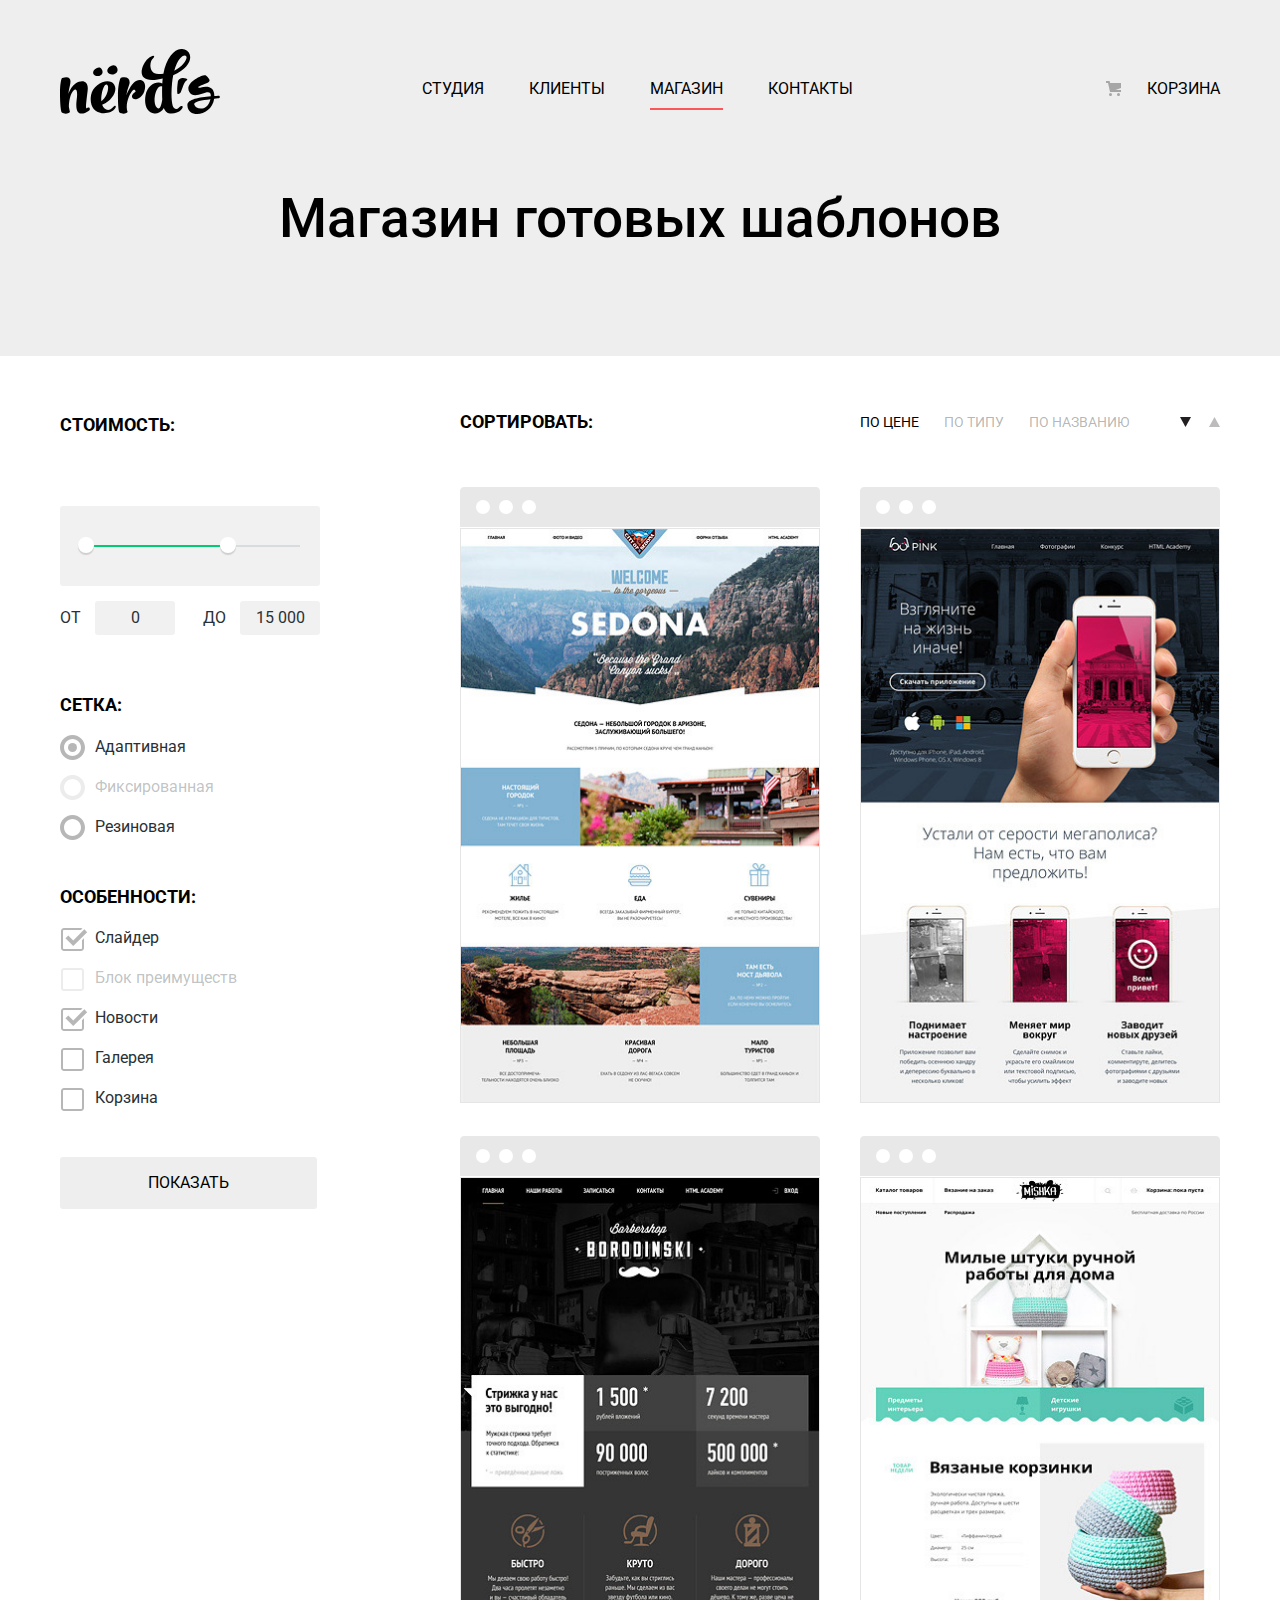
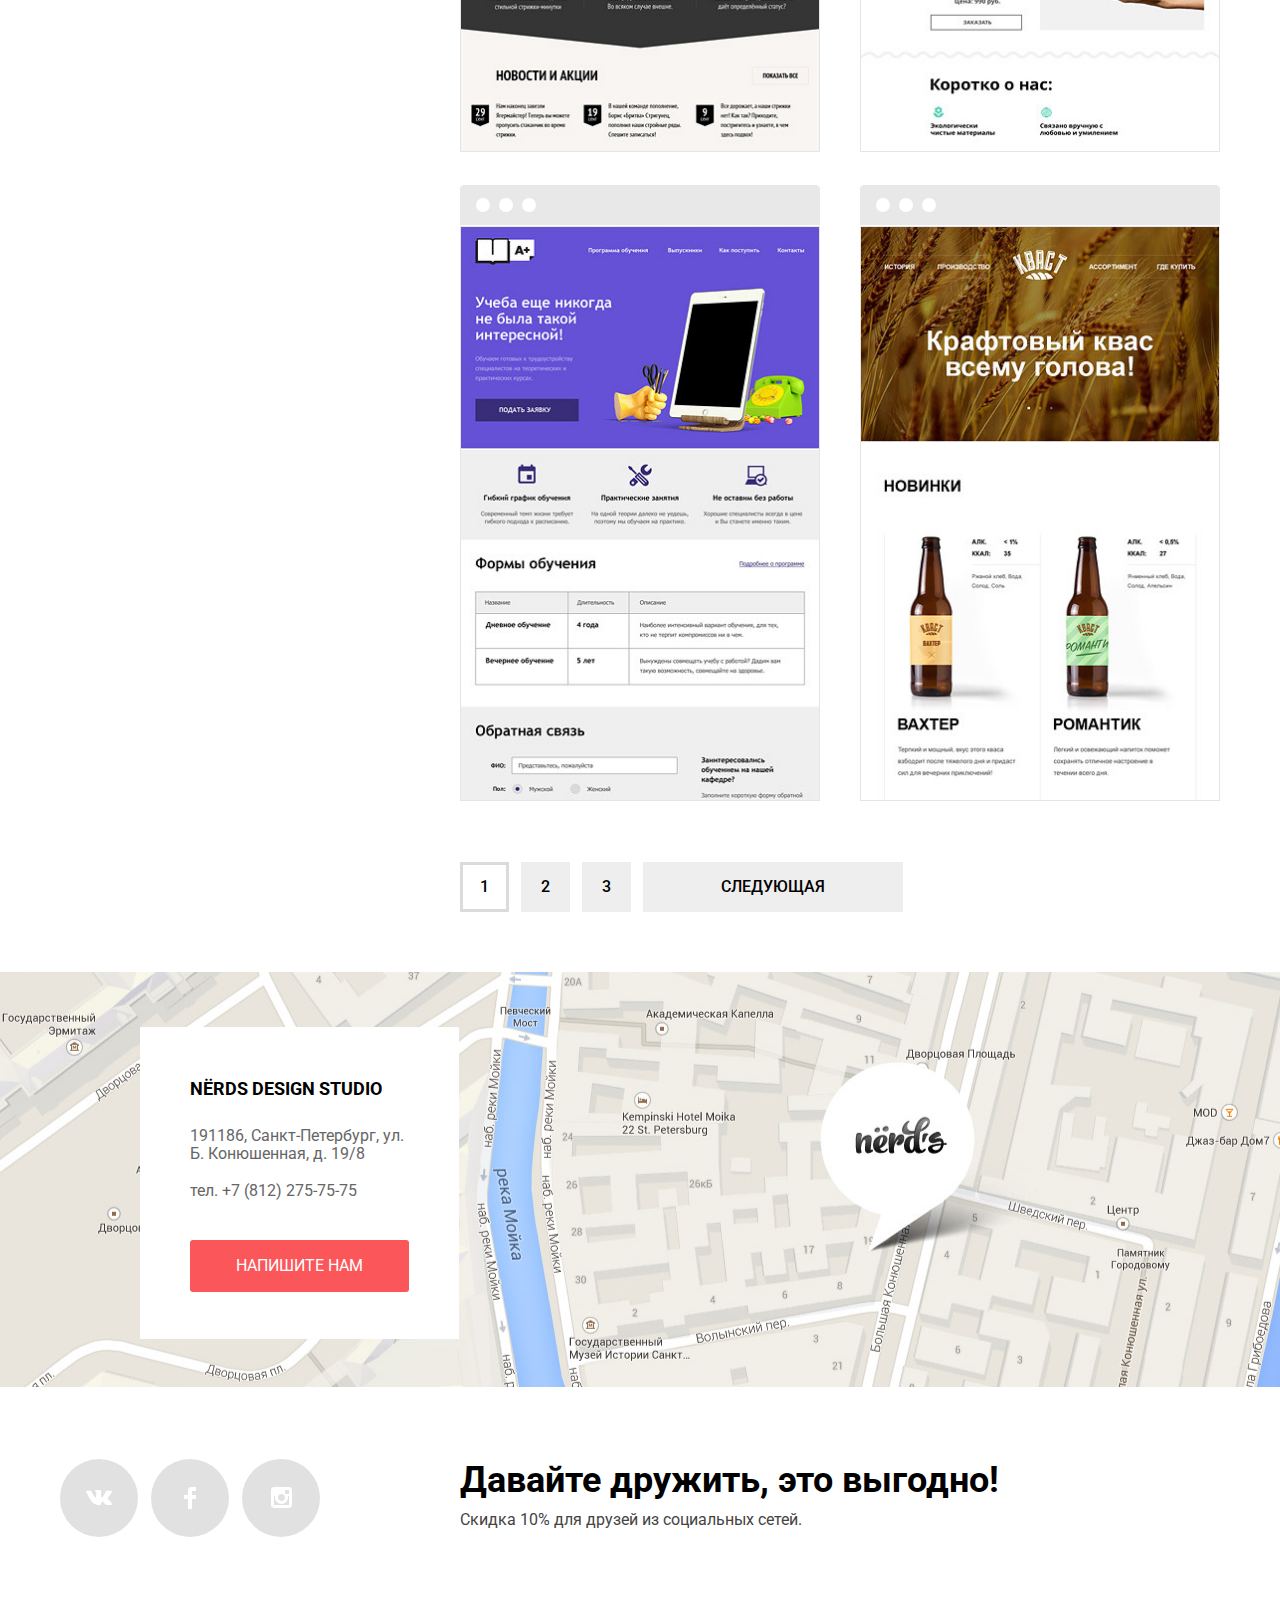
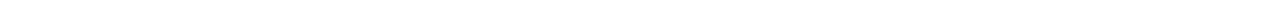
==== commit 870f7d87: "Завершает стилизацию модального окна" ====
--- a/catalog.html
+++ b/catalog.html
@@ -57,7 +57,7 @@
                 <label for="filter-adaptive">Адаптивная</label>
               </li>
               <li class="filter-option">
-                <input class="visually-hidden filter-input filter-input-radio" type="radio" name="grid-type" value="fixed" id="filter-fixed">
+                <input class="visually-hidden filter-input filter-input-radio" type="radio" name="grid-type" value="fixed" id="filter-fixed" disabled>
                 <label for="filter-fixed">Фиксированная</label>
               </li>
               <li class="filter-option">
@@ -74,7 +74,7 @@
                 <label for="filter-slider">Слайдер</label>
               </li>
               <li class="filter-option">
-                <input class="visually-hidden filter-input filter-input-checkbox" type="checkbox" name="advantages" id="filter-advantages">
+                <input class="visually-hidden filter-input filter-input-checkbox" type="checkbox" name="advantages" id="filter-advantages" disabled>
                 <label for="filter-advantages">Блок преимуществ</label>
               </li>
               <li class="filter-option">
@@ -212,22 +212,26 @@
     <section class="modal modal-feedback">
       <h2 class="title-second">Напишите нам</h2>
       <form class="feedback" action="https://echo.htmlacademy.ru" method="post">
-        <p class="feedback-item">
-          <label for="fullname-field">Ваше имя:</label>
-          <input type="text" name="fullname" id="fullname-field" placeholder="Имя Фамилия">
-        </p>
-        <p class="feedback-item">
-          <label for="email-field">Ваш e-mail:</label>
-          <input type="email" name="email" id="email-field" placeholder="email@example.com">
-        </p>
-        <p class="feedback-item">
-          <label for="message-field">Текст письма:</label>
-          <textarea name="message" id="message-field" placeholder="В свободной форме"></textarea>
-        </p>
-        <button class="button" type="submit">Отправить</button>
+        <div class="feedback-wrapper">
+          <p class="feedback-item">
+            <label for="fullname-field">Ваше имя:</label>
+            <input type="text" name="fullname" id="fullname-field" placeholder="Имя Фамилия">
+          </p>
+          <p class="feedback-item">
+            <label for="email-field">Ваш e-mail:</label>
+            <input type="email" name="email" id="email-field" placeholder="email@example.com">
+          </p>
+          <p class="feedback-item">
+            <label for="message-field">Текст письма:</label>
+            <textarea name="message" id="message-field" placeholder="В свободной форме"></textarea>
+          </p>
+        </div>
+        <button class="button button-submit" type="submit">Отправить</button>
       </form>
-      <button class="button-modal-close" type="button">Закрыть</button>
+      <button class="button-modal-close" type="button">
+        <span class="visually-hidden">Закрыть</span>
+        <svg xmlns="http://www.w3.org/2000/svg" width="21" height="21" viewBox="0 0 21 21"><path fill="#FB565A" d="M13.328 10.5l7.371-7.371a1.003 1.003 0 0 0 0-1.414L19.285.3a1.003 1.003 0 0 0-1.414 0L10.5 7.672 3.129.301a1.003 1.003 0 0 0-1.414 0L.301 1.715a1.003 1.003 0 0 0 0 1.414L7.672 10.5.301 17.871a1.003 1.003 0 0 0 0 1.414l1.415 1.414a1.003 1.003 0 0 0 1.414 0l7.371-7.371 7.371 7.371a1.003 1.003 0 0 0 1.414 0l1.414-1.414a1.003 1.003 0 0 0 0-1.414L13.328 10.5z"/></svg>
+      </button>
     </section>
-
   </body>
 </html>
--- a/css/style.css
+++ b/css/style.css
@@ -139,21 +139,11 @@
   color: #fff;
 }
 
-.button-modal-close {
-  color: #fecccd;
-
-  background-color: #fff;
-  border: none;
-}
-
-.button-modal-close:hover,
-.button-modal-close:focus {
-  color: #fb565a;
-}
-
-.button-modal-close:active {
-  color: #ffeeee;
-}
+.button-submit {
+  padding: 16px 85px;
+}
+
+/* Хэдер */
 
 .header-wrapper {
   display: flex;
@@ -262,6 +252,8 @@
   background: url("../img/cart-icon.svg") 0 0 no-repeat;
 }
 
+/* Слайдер */
+
 .features-wrapper {
   position: relative;
 
@@ -283,7 +275,6 @@
   height: 18px;
 
   text-align: center;
-  font-size: 0;
   transform: translateX(-50%);
 }
 
@@ -381,6 +372,8 @@
   margin-bottom: 40px;
 }
 
+/* Услуги */
+
 .services {
   position: relative;
 
@@ -457,6 +450,8 @@
   padding-right: 30px;
 }
 
+/* О нас */
+
 .about-us {
   position: relative;
 
@@ -569,6 +564,8 @@
   line-height: 1.1;
 }
 
+/* Партнеры */
+
 .partners {
   margin-bottom: 80px;
 }
@@ -656,15 +653,42 @@
   text-transform: none;
 }
 
+/* Мэйн страницы каталога */
+
 .filter-catalog-wrapper {
   display: flex;
   justify-content: space-between;
 }
+
+/* Фильтр */
 
 .catalog-filter {
   width: 260px;
 }
 
+.catalog-filter legend,
+.sorting-title,
+.catalog-item-title {
+  margin: 0;
+
+  font-size: 18px;
+  line-height: 1.7;
+  font-weight: 700;
+  color: #000;
+  text-transform: uppercase;
+}
+
+.catalog-filter ul {
+  line-height: 1.25;
+}
+
+/* .catalog-filter p {
+  margin: 0;
+
+  line-height: 1.4;
+  text-transform: uppercase;
+}*/
+
 .filter-item {
   margin: 0;
   margin-bottom: 55px;
@@ -673,16 +697,16 @@
   border: none;
 }
 
+.grid-radio {
+  margin-bottom: 25px;
+}
+
+.characteristics-checkbox {
+  margin-bottom: 29px;
+}
+
 .filter-item:not(:first-child) legend {
   margin-bottom: 16px;
-}
-
-.grid-radio {
-  margin-bottom: 25px;
-}
-
-.characteristics-checkbox {
-  margin-bottom: 29px;
 }
 
 .price-range legend {
@@ -701,58 +725,6 @@
 
   cursor: pointer;
   user-select: none;
-}
-
-.filter-input-radio + label::before {
-  content: "";
-
-  position: absolute;
-  left: -35px;
-  top: -2px;
-
-  width: 25px;
-  height: 25px;
-
-  background: url("../img/radio-off.svg") 0 0 no-repeat;
-}
-
-.filter-input-radio:checked + label::before {
-  content: "";
-
-  position: absolute;
-  left: -35px;
-  top: -2px;
-
-  width: 26px;
-  height: 26px;
-
-  background: url("../img/radio-on.svg") 0 0 no-repeat;
-}
-
-.filter-input-checkbox + label::before {
-  content: "";
-
-  position: absolute;
-  top: 0px;
-  left: -34px;
-
-  width: 25px;
-  height: 25px;
-
-  background: url("../img/checkbox-off.svg") 0 0 no-repeat;
-}
-
-.filter-input-checkbox:checked + label::before {
-  content: "";
-
-  position: absolute;
-  top: 0px;
-  left: -34px;
-
-  width: 29px;
-  height: 29px;
-
-  background: url("../img/checkbox-on.svg") 0 0 no-repeat;
 }
 
 .range-filter {
@@ -841,27 +813,60 @@
   text-align: right;
 }
 
-.catalog-filter legend,
-.sorting-title,
-.catalog-item-title {
-  margin: 0;
-
-  font-size: 18px;
-  line-height: 1.7;
-  font-weight: 700;
-  color: #000;
-  text-transform: uppercase;
-}
-
-.catalog-filter ul {
-  line-height: 1.25;
-}
-
-.catalog-filter p {
-  margin: 0;
-
-  line-height: 1.4;
-  text-transform: uppercase;
+.filter-input-radio + label::before {
+  content: "";
+
+  position: absolute;
+  left: -35px;
+  top: -2px;
+
+  width: 25px;
+  height: 25px;
+
+  background: url("../img/radio-off.svg") 0 0 no-repeat;
+  opacity: 0.4;
+}
+
+.filter-input-radio:checked + label::before {
+  content: "";
+
+  position: absolute;
+  left: -35px;
+  top: -2px;
+
+  width: 26px;
+  height: 26px;
+
+  background: url("../img/radio-on.svg") 0 0 no-repeat;
+  opacity: 0.4;
+}
+
+.filter-input-checkbox + label::before {
+  content: "";
+
+  position: absolute;
+  top: 0px;
+  left: -34px;
+
+  width: 25px;
+  height: 25px;
+
+  background: url("../img/checkbox-off.svg") 0 0 no-repeat;
+  opacity: 0.4;
+}
+
+.filter-input-checkbox:checked + label::before {
+  content: "";
+
+  position: absolute;
+  top: 0px;
+  left: -34px;
+
+  width: 29px;
+  height: 29px;
+
+  background: url("../img/checkbox-on.svg") 0 0 no-repeat;
+  opacity: 0.4;
 }
 
 .filter-input-radio:hover + label,
@@ -871,14 +876,32 @@
   color: #000;
 }
 
+.filter-input-radio + label:hover::before,
+.filter-input-checkbox + label:hover::before {
+  opacity: 1;
+}
+
+.filter-input-radio:focus + label::before,
+.filter-input-checkbox:focus + label::before {
+  opacity: 1;
+  outline: rgb(59, 153, 252) auto 5px;
+}
+
 .filter-input-radio:disabled + label,
 .filter-input-checkbox:disabled + label {
   color: rgba(40, 49, 54, 0.3);
 }
 
+.filter-input-radio:disabled + label::before,
+.filter-input-checkbox:disabled + label::before {
+  opacity: 0.1;
+}
+
 .catalog-container {
   width: 760px;
 }
+
+/* Сортировка */
 
 .sorting {
   display: flex;
@@ -900,12 +923,6 @@
 .sort-by {
   display: flex;
   justify-content: space-between;
-}
-
-.sort-up-down {
-  display: flex;
-  justify-content: space-between;
-  width: 40px;
 }
 
 .sort-by-item {
@@ -918,6 +935,12 @@
   text-transform: uppercase;
 }
 
+.sort-up-down {
+  display: flex;
+  justify-content: space-between;
+  width: 40px;
+}
+
 .sort-up-down path {
   opacity: 0.3;
 }
@@ -941,6 +964,8 @@
 .sort-by-item-current path {
   opacity: 1;
 }
+
+/* Каталог */
 
 .catalog-list {
   display: flex;
@@ -1020,6 +1045,8 @@
   border: 1px solid rgba(0, 1, 1, 0.1);
 }
 
+/* Пагинация */
+
 .pagination-list {
   display: flex;
   flex-wrap: wrap;
@@ -1068,6 +1095,8 @@
   box-shadow: inset 0 0 0 3px #dbdbdb;
 }
 
+/* Футер */
+
 .contacts {
   position: relative;
 
@@ -1076,6 +1105,10 @@
   background-image: url("../img/map.jpg");
   background-position: 0 40%;
   background-size: 1440px auto;
+}
+
+.contacts iframe {
+  width:100%;
 }
 
 .contact-info {
@@ -1190,18 +1223,55 @@
   color: #444;
 }
 
+/* Модальное окно */
+
 .modal-feedback {
+  position: fixed;
+  top: 50%;
+  left: 50%;
+
   display: none;
+  width: 960px;
+  min-height: 590px;
+  padding-top: 65px;
+  padding-right: 100px;
+  padding-left: 98px;
 
   background-color: #fff;
+  box-shadow: 0 20px 40px rgba(0, 0, 0, 0.75);
+
+  transform: translate(-50%, -50%);
 }
 
 .title-second {
+  margin: 0;
+  margin-bottom: 23px;
+
   font-size: 45px;
   line-height: 1;
   font-weight: 500;
   color: #000;
 }
+
+.feedback-wrapper {
+  display: flex;
+  flex-wrap: wrap;
+  justify-content: space-between;
+
+  width: 762px;
+  margin-bottom: 31px;
+}
+
+.feedback-item {
+  width: 362px;
+  padding-left: 2px;
+}
+
+.feedback-item:last-child {
+  width: 100%;
+  margin-top: 14px;
+}
+
 .feedback-item label {
   line-height: 1.1;
   font-weight: 700;
@@ -1210,12 +1280,26 @@
 
 .feedback-item input,
 .feedback-item textarea {
+  display: block;
+
+  width: 100%;
+  margin-top: 7px;
+  padding-top: 12px;
+  padding-bottom: 14px;
+  padding-left: 13px;
+
   font-family: inherit;
-  line-height: 1.1;
+  line-height: 1.3;
   color: rgba(68, 68, 68, 0.5);
 
   background-color: transparent;
   border: 2px solid #d7dcde;
+}
+
+.feedback-item textarea {
+  min-height: 118px;
+  margin-top: 7px;
+  padding-top: 10px;
 }
 
 .feedback-item input:hover,
@@ -1234,3 +1318,29 @@
   color: #e74246;
   border-color: #e74246;
 }
+
+.button-modal-close {
+  position: absolute;
+  top: 77px;
+  right: 83px;
+
+  display: inline-block;
+
+  background-color: #fff;
+  border: none;
+
+  cursor: pointer;
+}
+
+.button-modal-close path {
+  fill: rgba(251, 86, 90, 0.3);
+}
+
+.button-modal-close:hover path,
+.button-modal-close:focus path {
+  fill: #fb565a;
+}
+
+.button-modal-close:active path {
+  fill: rgba(251, 86, 90, 0.3);
+}
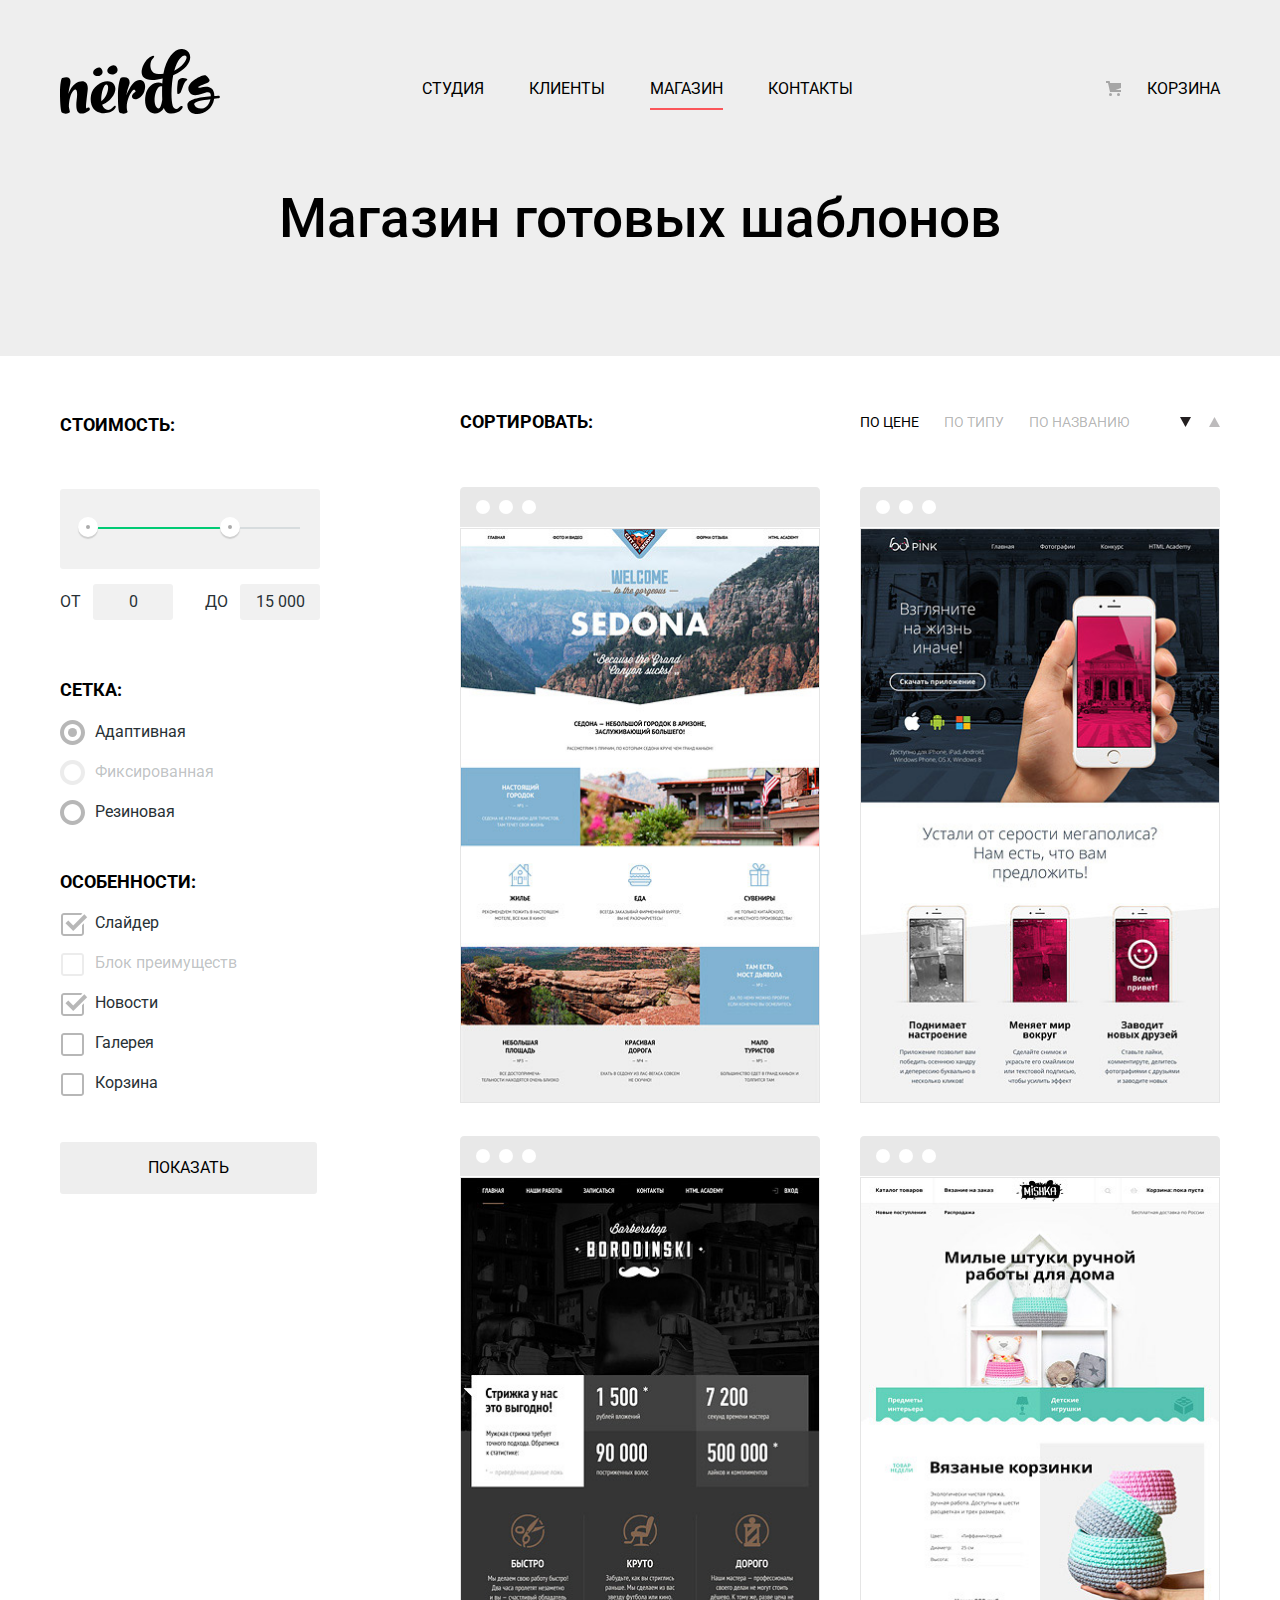
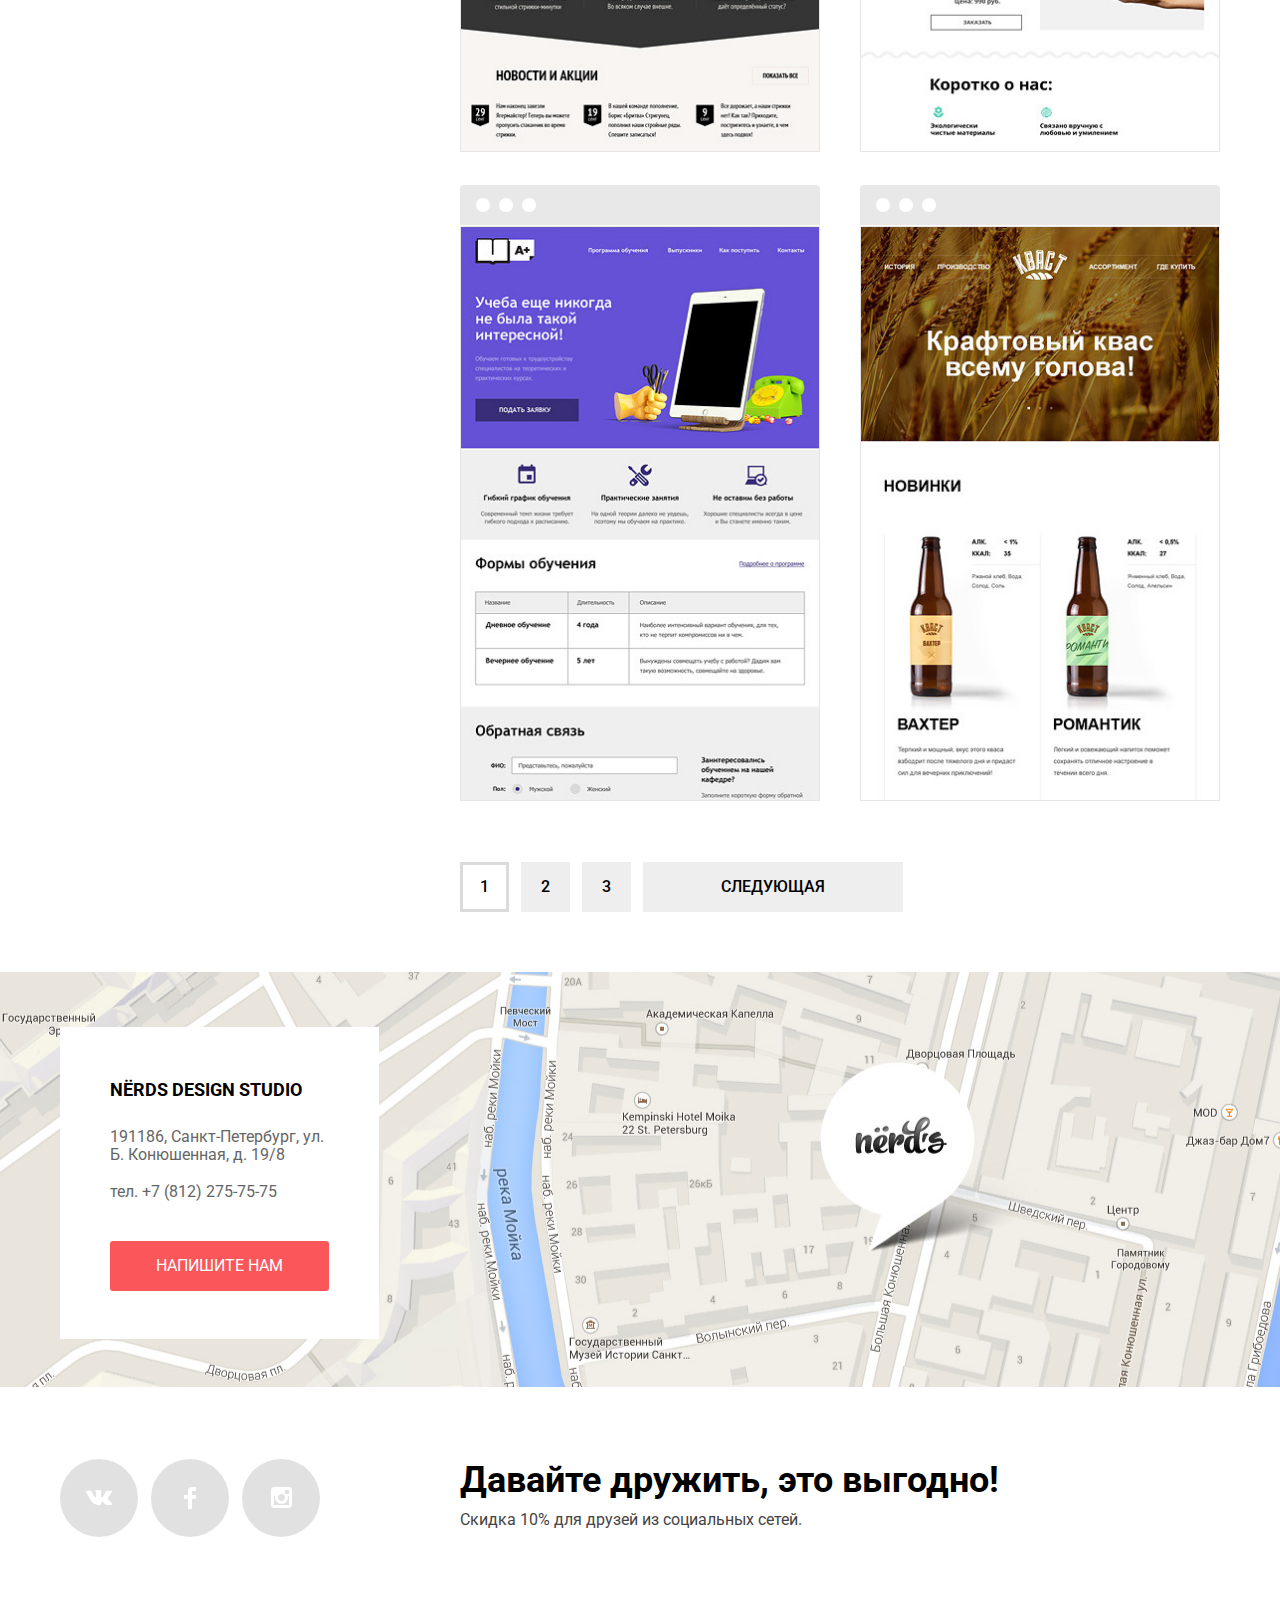
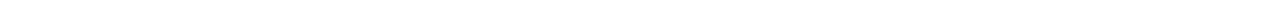
==== commit 9d19ce44: "Вносит правки в стилизацию" ====
--- a/catalog.html
+++ b/catalog.html
@@ -181,7 +181,7 @@
     <footer class="main-footer">
       <section class="contacts">
         <h2 class="visually-hidden">Контакты</h2>
-        <iframe src="https://www.google.com/maps/embed?pb=!1m18!1m12!1m3!1d1998.5991043651616!2d30.32089461629305!3d59.938794181876204!2m3!1f0!2f0!3f0!3m2!1i1024!2i768!4f13.1!3m3!1m2!1s0x4696310fca5ba729%3A0xea9c53d4493c879f!2z0JHQvtC70YzRiNCw0Y8g0JrQvtC90Y7RiNC10L3QvdCw0Y8g0YPQuy4sIDE5LCDQodCw0L3QutGCLdCf0LXRgtC10YDQsdGD0YDQsywgMTkxMTg2!5e0!3m2!1sru!2sru!4v1521927426903" width="1440" height="415" frameborder="0" style="border:0" allowfullscreen></iframe>
+        <iframe src="https://www.google.com/maps/embed?pb=!1m18!1m12!1m3!1d1998.5991043651616!2d30.32089461629305!3d59.938794181876204!2m3!1f0!2f0!3f0!3m2!1i1024!2i768!4f13.1!3m3!1m2!1s0x4696310fca5ba729%3A0xea9c53d4493c879f!2z0JHQvtC70YzRiNCw0Y8g0JrQvtC90Y7RiNC10L3QvdCw0Y8g0YPQuy4sIDE5LCDQodCw0L3QutGCLdCf0LXRgtC10YDQsdGD0YDQsywgMTkxMTg2!5e0!3m2!1sru!2sru!4v1521927426903" width="1440" height="415" allowfullscreen></iframe>
         <div class="contact-info">
           <p class="contact-name">Nёrds design studio</p>
           <p class="contact-address">191186, Санкт-Петербург, ул. Б. Конюшенная, д. 19/8</p>
@@ -230,7 +230,6 @@
       </form>
       <button class="button-modal-close" type="button">
         <span class="visually-hidden">Закрыть</span>
-        <svg xmlns="http://www.w3.org/2000/svg" width="21" height="21" viewBox="0 0 21 21"><path fill="#FB565A" d="M13.328 10.5l7.371-7.371a1.003 1.003 0 0 0 0-1.414L19.285.3a1.003 1.003 0 0 0-1.414 0L10.5 7.672 3.129.301a1.003 1.003 0 0 0-1.414 0L.301 1.715a1.003 1.003 0 0 0 0 1.414L7.672 10.5.301 17.871a1.003 1.003 0 0 0 0 1.414l1.415 1.414a1.003 1.003 0 0 0 1.414 0l7.371-7.371 7.371 7.371a1.003 1.003 0 0 0 1.414 0l1.414-1.414a1.003 1.003 0 0 0 0-1.414L13.328 10.5z"/></svg>
       </button>
     </section>
   </body>
--- a/css/style.css
+++ b/css/style.css
@@ -1,7 +1,9 @@
-*,
-*::before,
-*::after {
+html {
   box-sizing: border-box;
+}
+
+*, *::before, *::after {
+  box-sizing: inherit;
 }
 
 body {
@@ -682,13 +684,6 @@
   line-height: 1.25;
 }
 
-/* .catalog-filter p {
-  margin: 0;
-
-  line-height: 1.4;
-  text-transform: uppercase;
-}*/
-
 .filter-item {
   margin: 0;
   margin-bottom: 55px;
@@ -706,10 +701,6 @@
 }
 
 .filter-item:not(:first-child) legend {
-  margin-bottom: 16px;
-}
-
-.price-range legend {
   margin-bottom: 16px;
 }
 
@@ -729,15 +720,15 @@
 
 .range-filter {
   width: 260px;
-  margin-top: 49px;
+  margin-top: 48px;
 }
 
 .range-controls {
   position: relative;
 
   margin-bottom: 15px;
-  padding-top: 39px;
-  padding-bottom: 39px;
+  padding-top: 38px;
+  padding-bottom: 40px;
   padding-right: 20px;
   padding-left: 20px;
 
@@ -760,11 +751,11 @@
 
 .range-controls .toggle {
   position: absolute;
-  top: 31px;
+  top: 28px;
   left: 0;
 
-  width: 4px;
-  height: 4px;
+  width: 20px;
+  height: 20px;
   padding: 0;
 
   border: 8px solid #ffffff;
@@ -796,8 +787,8 @@
 
 .price-controls input {
   width: 80px;
-  margin-left: 10px;
-  padding: 8px 10px;
+  margin-left: 8px;
+  padding: 9px 10px;
 
   font-family: Roboto, Arial, sans-serif;
   font-size: 16px;
@@ -1109,15 +1100,17 @@
 
 .contacts iframe {
   width:100%;
+
+  border: none;
 }
 
 .contact-info {
   position: absolute;
   top: 55px;
-  left: 140px;
+  left: calc(50% - 1160px / 2);
 
   width: 319px;
-  padding: 47px 50px;
+  padding: 48px 50px;
 
   background-color: #fff;
 }
@@ -1156,7 +1149,7 @@
 
 .write-us {
   width: 219px;
-  padding: 17px 44px;
+  padding: 16px 44px;
 }
 
 .social-info {
@@ -1297,6 +1290,7 @@
 }
 
 .feedback-item textarea {
+  max-width: 100%;
   min-height: 118px;
   margin-top: 7px;
   padding-top: 10px;
@@ -1311,6 +1305,7 @@
 .feedback-item textarea:focus {
   color: #444;
   border-color: #000;
+  outline: none;
 }
 
 .feedback-item input:invalid,
@@ -1322,25 +1317,24 @@
 .button-modal-close {
   position: absolute;
   top: 77px;
-  right: 83px;
+  right: 90px;
 
   display: inline-block;
-
-  background-color: #fff;
+  width: 21px;
+  height: 21px;
+
+  background: #fff url("../img/close-cross.svg") 0 0 no-repeat;
+  opacity: 0.3;
   border: none;
 
   cursor: pointer;
 }
 
-.button-modal-close path {
-  fill: rgba(251, 86, 90, 0.3);
-}
-
-.button-modal-close:hover path,
-.button-modal-close:focus path {
-  fill: #fb565a;
-}
-
-.button-modal-close:active path {
-  fill: rgba(251, 86, 90, 0.3);
-}
+.button-modal-close:hover,
+.button-modal-close:focus {
+  opacity: 1;
+}
+
+.button-modal-close:active {
+  opacity: 0.1;
+}
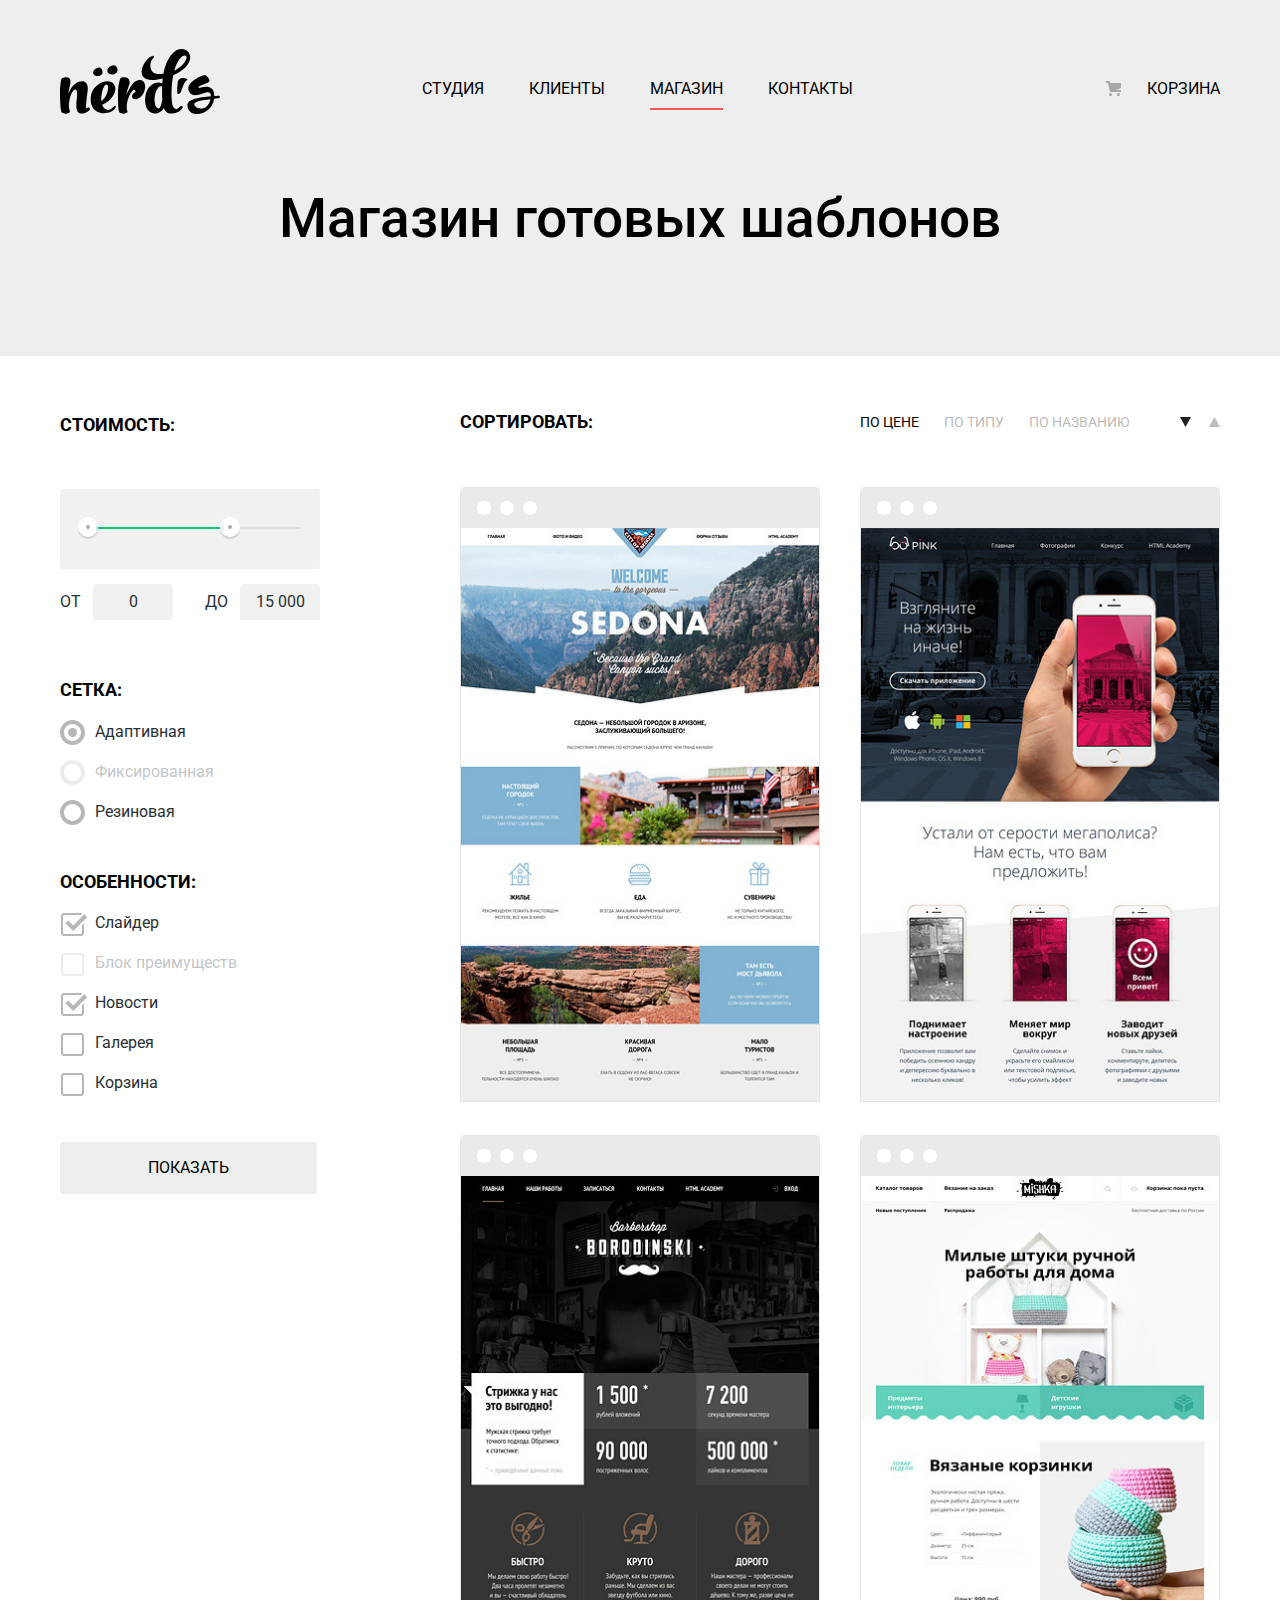
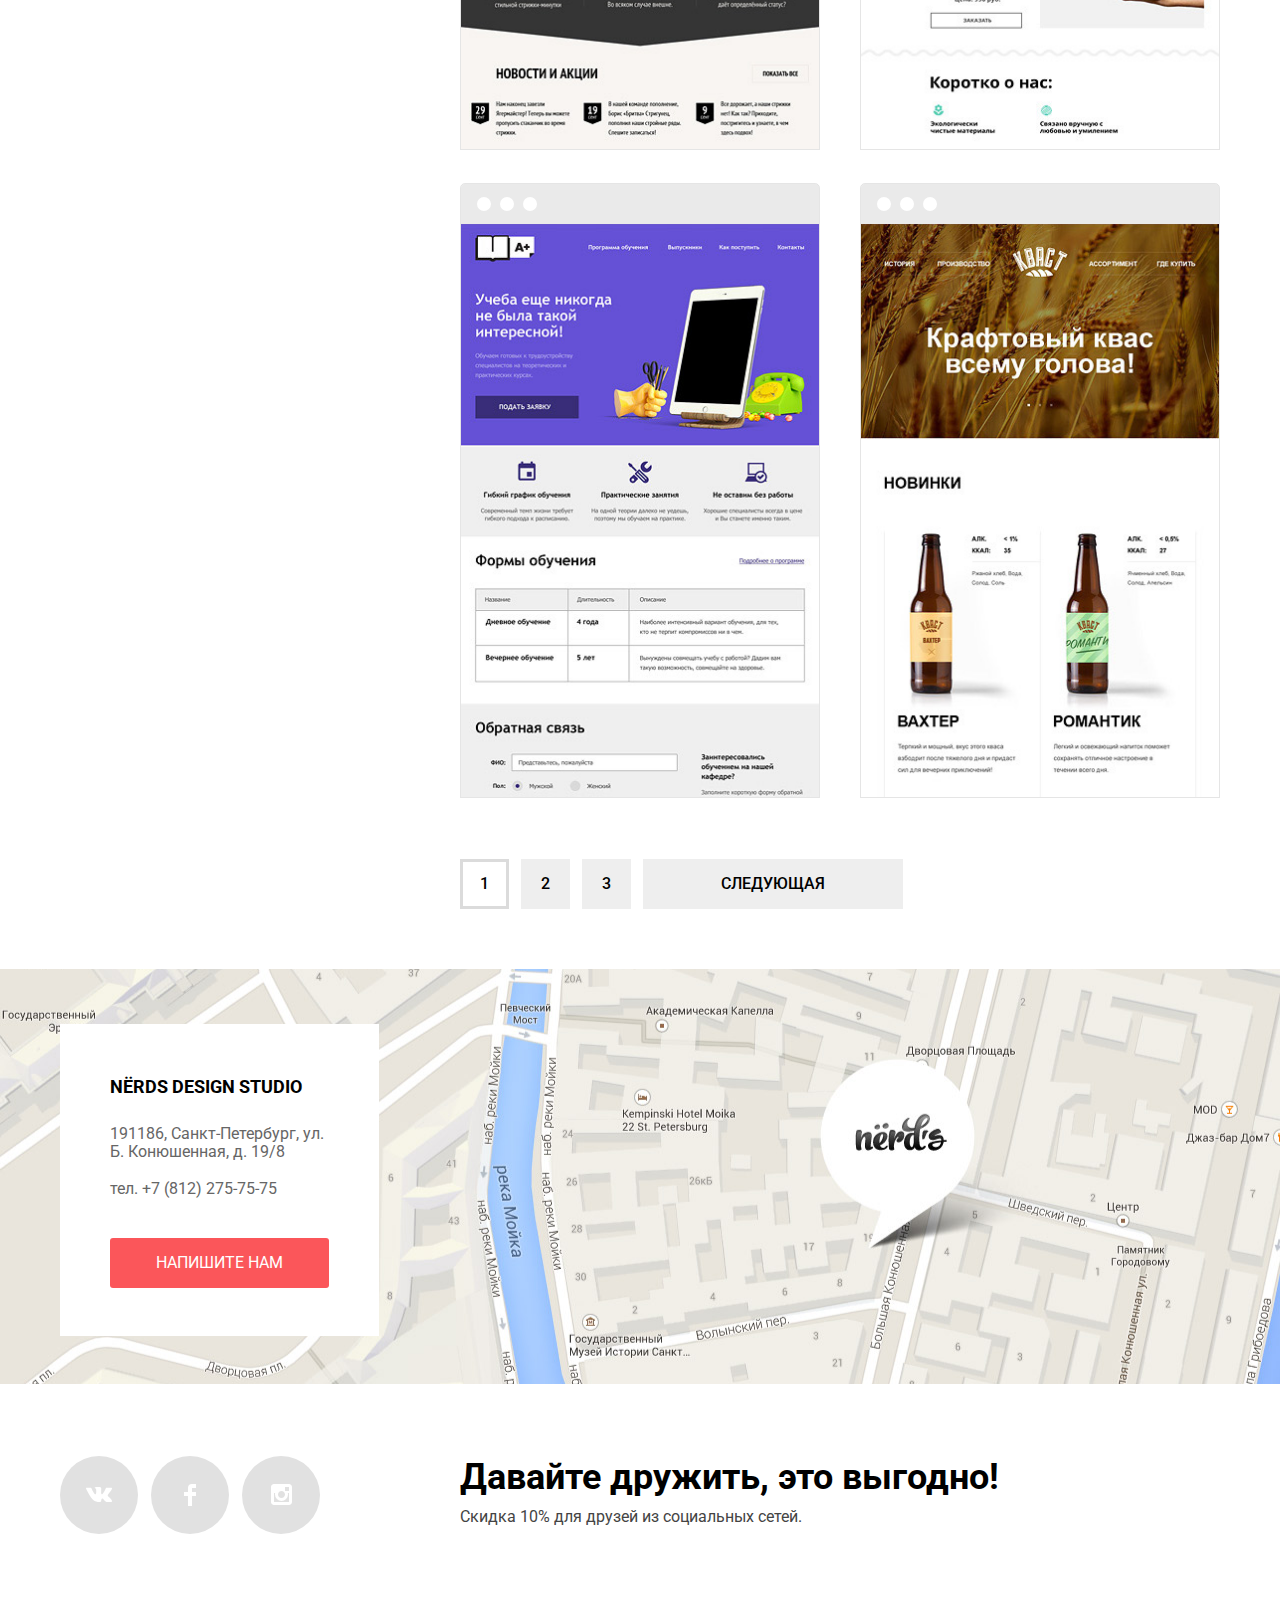
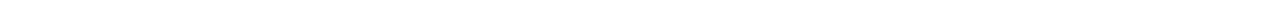
==== commit d2a3062b: "Вносит правки в стилизацию" ====
--- a/catalog.html
+++ b/catalog.html
@@ -5,11 +5,11 @@
     <title>Каталог Nёrds</title>
     <link href="https://fonts.googleapis.com/css?family=Roboto:400,500,700" rel="stylesheet">
     <link href="css/normalize.css" rel="stylesheet">
-    <link href="css/style.css" rel="stylesheet">
+    <link href="css/style-min.css" rel="stylesheet">
   </head>
   <body>
     <header class="main-header">
-      <div class="header-wrapper centerer">
+      <div class="header-wrapper centerer centerer-background">
         <nav class="main-navigation">
           <a class="main-header-logo" href="index.html">
             <img src="img/nerds-logo.svg" width="160" height="65" alt="Логотип Нёрдс">
@@ -25,7 +25,7 @@
           <a href="#">Корзина</a>
         </div>
       </div>
-      <div class="title-wrapper centerer">
+      <div class="title-wrapper centerer centerer-background">
         <h1 class="title-first">Магазин готовых шаблонов</h1>
       </div>
     </header>
@@ -210,27 +210,29 @@
     </footer>
 
     <section class="modal modal-feedback">
-      <h2 class="title-second">Напишите нам</h2>
+      <h2 class="title-second">Напишите нам
+        <button class="button-modal-close" type="button">
+          <span class="visually-hidden">Закрыть</span>
+        </button>
+      </h2>
       <form class="feedback" action="https://echo.htmlacademy.ru" method="post">
         <div class="feedback-wrapper">
           <p class="feedback-item">
             <label for="fullname-field">Ваше имя:</label>
-            <input type="text" name="fullname" id="fullname-field" placeholder="Имя Фамилия">
+            <input type="text" name="fullname" id="fullname-field" placeholder="Имя Фамилия" required>
           </p>
           <p class="feedback-item">
             <label for="email-field">Ваш e-mail:</label>
-            <input type="email" name="email" id="email-field" placeholder="email@example.com">
+            <input type="email" name="email" id="email-field" placeholder="email@example.com" required>
           </p>
           <p class="feedback-item">
             <label for="message-field">Текст письма:</label>
-            <textarea name="message" id="message-field" placeholder="В свободной форме"></textarea>
+            <textarea name="message" id="message-field" placeholder="В свободной форме" required></textarea>
           </p>
         </div>
         <button class="button button-submit" type="submit">Отправить</button>
       </form>
-      <button class="button-modal-close" type="button">
-        <span class="visually-hidden">Закрыть</span>
-      </button>
     </section>
+    <script src="js/script-min.js"></script>
   </body>
 </html>
--- a/css/style-min.css
+++ b/css/style-min.css
@@ -0,0 +1 @@
+.header-wrapper,.site-navigation{justify-content:space-between;display:flex}.cart a::before,.navigation-link-current::before,.service-item::before,.services::before,.slider-controls label::after{content:""}.button,.main-header,.title-fourth,.title-third{text-transform:uppercase}html{box-sizing:border-box}*,::after,::before{box-sizing:inherit}body{padding:0;font-family:Roboto,Arial,sans-serif;font-size:16px;line-height:1.5;color:#283136}a{text-decoration:none}img{max-width:100%;height:auto}.visually-hidden:not(:focus):not(:active),input[type=checkbox].visually-hidden,input[type=radio].visually-hidden{position:absolute;width:1px;height:1px;margin:-1px;border:0;padding:0;white-space:nowrap;clip-path:inset(100%);clip:rect(0 0 0 0);overflow:hidden}.reset-list{margin:0;padding:0;list-style:none}.centerer{width:1200px;margin:0 auto;padding-right:20px;padding-left:20px}.centerer-background{background-color:#eee}.button{display:inline-block;font-family:inherit;text-align:center;vertical-align:middle;line-height:1.1;color:#fff;background-color:#fb565a;border:none;border-radius:3px}.button:focus,.button:hover{background-color:#e74246}.button:active{color:rgba(255,255,255,.3);background-color:#d7373b;box-shadow:inset 0 3px rgba(0,0,0,.1)}.learn-more{margin-bottom:80px;padding:16px 54px}.button-order{padding:16px 40px}.button-order-app{background-color:#00ca74}.button-order-app:focus,.button-order-app:hover{background-color:#00bc6c}.button-order-app:active{background-color:#00aa62}.button-order-presentation{background-color:#efc84a}.button-order-presentation:focus,.button-order-presentation:hover{background-color:#eab534}.button-order-presentation:active{background-color:#e5a722}.button-filter{padding:17px 88px;color:#000;background-color:#eee}.button-filter:focus,.button-filter:hover{background-color:#dfdfdf}.button-filter:active{color:rgba(0,0,0,.3);background-color:#d5d5d5}.button-price{padding:16px 60px}.button-price:active{color:#fff}.button-submit{padding:16px 85px}.header-wrapper{align-items:center;padding-top:49px}.cart,.site-navigation{padding-top:15px}.main-navigation{display:flex;flex-wrap:wrap;justify-content:space-between;align-items:center}.main-header{line-height:1.9;color:#000;background-color:#eee}.main-header-logo{width:160px;height:65px;margin-right:202px}.main-header-logo:focus:not(.logo-main),.main-header-logo:hover:not(.logo-main){opacity:.8}.main-header-logo:active:not(.logo-main){opacity:.3}.site-navigation{align-items:center}.cart a,.site-navigation a{display:block;color:#000}.cart a:focus,.cart a:hover,.site-navigation a:focus:not(.navigation-link-current),.site-navigation a:hover:not(.navigation-link-current){color:#fb565a}.cart a:active,.site-navigation a:active:not(.navigation-link-current){color:rgba(0,0,0,.3)}.navigation-link-current{position:relative}.navigation-link-current::before{position:absolute;right:0;bottom:-6px;width:100%;height:2px;background-color:#fb565a}.site-navigation-item:not(:last-child){margin-right:45px}.cart a{position:relative;padding-left:38px}.cart a::before{position:absolute;top:7px;left:-3px;width:15px;height:15px;background:url(../img/cart-icon.svg) no-repeat}.features-wrapper{margin-bottom:80px;background-color:#eee}.features{position:relative}.slider-controls{position:absolute;left:50%;bottom:96px;display:flex;justify-content:space-between;width:88px;height:18px;text-align:center;transform:translateX(-50%)}.slider-controls label{position:relative;display:inline-block;width:18px;height:18px;padding:8px;border-radius:50%;cursor:pointer}.slider-controls label::after{position:absolute;top:0;left:0;z-index:1;width:18px;height:18px;background-color:#fff;border-radius:50%}.features-info-item{display:none}.features-info-item:nth-child(1){background:url(../img/slide1.png) 93% 18px no-repeat}.features-info-item:nth-child(2){background:url(../img/slide2.png) 100% 0 no-repeat}.features-info-item:nth-child(3){background:url(../img/slide3.png) 100% 20px no-repeat}#product-1:checked~.features-info .features-info-item:nth-child(1),#product-2:checked~.features-info .features-info-item:nth-child(2),#product-3:checked~.features-info .features-info-item:nth-child(3){display:block}#product-1:checked~.slider-controls .slider-controls-item--1::before,#product-2:checked~.slider-controls .slider-controls-item--2::before,#product-3:checked~.slider-controls .slider-controls-item--3::before{content:"";position:absolute;left:50%;top:50%;z-index:2;width:6px;height:6px;margin:-3px;background-color:inherit;border:2px solid #c1c1c1;border-radius:50%}.paragraph-primary,.title-first{margin:0;font-size:55px;line-height:1;font-weight:500;color:#000}.paragraph-primary{max-width:600px;margin-bottom:29px;padding-top:75px}.features-description{max-width:430px;margin:0 0 40px}.services{position:relative;margin-bottom:80px}.services::before{position:absolute;bottom:-83px;right:0;width:100%;height:2px;background-color:#eee}.service-list{display:flex}.service-item{position:relative;width:300px;margin-right:100px;padding-top:170px}.service-item::before{position:absolute;top:0;left:0;width:300px;height:145px}.about-us::before,.partners-list::before,.service-features-item::before{height:2px;content:""}.service-item-web::before{background:url(../img/illustration-1.jpg) 0 50% no-repeat}.service-item-app::before{background:url(../img/illustration-2.jpg) 0 50% no-repeat}.service-item-presentation::before{margin-right:60px;background:url(../img/illustration-3.jpg) 0 50% no-repeat}.service-item-presentation{margin:0}.title-third{margin:0 0 16px;font-size:24px;line-height:1.25;font-weight:700;color:#000}.service-item-slogan{margin:0 0 33px;padding-right:30px}.about-us{position:relative;display:flex;flex-direction:column;padding-top:40px}.about-us::before{position:absolute;bottom:6px;right:0;width:100%;background-color:#eee}.about-us-top{display:flex;justify-content:space-between}.about-us-bottom{display:flex;justify-content:space-between;padding-top:30px;padding-bottom:58px}.text-wrapper{width:655px}.nerds-logo{padding-top:2px}.paragraph-secondary{margin:35px 0 34px;font-size:45px;line-height:1;font-weight:500;color:#000}.about-us-description{margin:0}.title-fourth{margin:0 0 24px;font-weight:700;color:#000}.service-features-item{position:relative;margin-bottom:24px;padding-left:37px}.service-features-item::before{position:absolute;top:12px;left:2px;width:25px;background-color:#fb565a}.statistics .title-fourth{margin-bottom:37px;padding-left:8px}.statistics td{width:119px}.statistics-percentage{font-size:45px;line-height:1;font-weight:700;color:#000}.statistics-percentage td{padding-bottom:18px}.statistics-percentage sup{font-size:28px}.statistics-legend{line-height:1.1}.partners{margin-bottom:80px}.partners-list{position:relative;display:flex;justify-content:space-around}.partners-list::before{position:absolute;bottom:0;right:0;width:100%;background-color:#eee}.partners-list li{position:relative;display:flex;justify-content:center;align-items:center;width:300px;height:175px}.filter-catalog-wrapper,.sorting{display:flex;justify-content:space-between}.partners-list li:first-child,.partners-list li:last-child{width:280px}.partners-list li:not(:last-child)::before{content:"";position:absolute;bottom:64px;right:-1px;width:2px;height:52px;background-color:#eee}.partners-list li:first-child{padding-right:20px;padding-top:10px}.partners-list li:last-child{padding-left:20px;padding-top:6px}.partners-logos{opacity:.2}.partners-logos:focus,.partners-logos:hover{opacity:1}.partners-logos:active{opacity:.1}.title-wrapper{margin-bottom:54px;padding-top:77px;padding-bottom:110px}.title-first{text-align:center;text-transform:none}.contact-name,.pagination-item a,.price-controls label,.sort-by-item{text-transform:uppercase}.catalog-filter{width:260px}.catalog-filter legend,.catalog-item-title,.sorting-title{margin:0;font-size:18px;line-height:1.7;font-weight:700;color:#000;text-transform:uppercase}.catalog-filter ul{line-height:1.25}.filter-item{margin:0 0 55px;padding:0;border:none}.grid-radio{margin-bottom:25px}.characteristics-checkbox{margin-bottom:29px}.filter-item:not(:first-child) legend{margin-bottom:16px}.filter-option{margin-bottom:20px;padding-left:35px}.filter-option label{position:relative;display:block;cursor:pointer;user-select:none}.range-filter{width:260px;margin-top:48px}.range-controls{position:relative;margin-bottom:15px;background-color:#f1f1f1;border-radius:3px;padding:38px 20px 40px}.range-controls .scale{height:2px;background:#d7dcde}.range-controls .bar{width:70%;height:2px;background:#00ca74}.range-controls .toggle{position:absolute;top:28px;left:0;width:20px;height:20px;padding:0;border:8px solid #fff;background-color:#ababab;box-shadow:0 2px 1px 0 #cfcfcf;border-radius:50%;cursor:pointer}.range-controls .toggle-min{left:18px}.range-controls .toggle-max{left:160px}.filter-input-radio+label::before,.filter-input-radio:checked+label::before{left:-35px;top:-2px;position:absolute;opacity:.4;content:""}.price-controls{font-size:0}.price-controls label{display:inline-block;width:50%;font-size:16px}.price-controls input{width:80px;margin-left:8px;padding:9px 10px;font-family:Roboto,Arial,sans-serif;font-size:16px;text-align:center;color:#283136;background:#f1f1f1;border:none;border-radius:3px}.max-price{text-align:right}.filter-input-radio+label::before{width:25px;height:25px;background:url(../img/radio-off.svg) no-repeat}.filter-input-radio:checked+label::before{width:26px;height:26px;background:url(../img/radio-on.svg) no-repeat}.filter-input-checkbox+label::before{content:"";position:absolute;top:0;left:-34px;width:25px;height:25px;background:url(../img/checkbox-off.svg) no-repeat;opacity:.4}.filter-input-checkbox:checked+label::before{content:"";position:absolute;top:0;left:-34px;width:29px;height:29px;background:url(../img/checkbox-on.svg) no-repeat;opacity:.4}.filter-input-checkbox:focus+label,.filter-input-checkbox:hover+label,.filter-input-radio:focus+label,.filter-input-radio:hover+label{color:#000}.filter-input-checkbox+label:hover::before,.filter-input-radio+label:hover::before{opacity:1}.filter-input-checkbox:focus+label::before,.filter-input-radio:focus+label::before{opacity:1;outline:#3b99fc auto 5px}.filter-input-checkbox:disabled+label,.filter-input-radio:disabled+label{color:rgba(40,49,54,.3)}.filter-input-checkbox:disabled+label::before,.filter-input-radio:disabled+label::before{opacity:.1}.filter-input:disabled+label{cursor:not-allowed}.catalog-container{width:760px}.sorting{align-items:center;margin-bottom:53px}.sort-by,.sort-by-wrapper{justify-content:space-between;display:flex}.sorting-title{line-height:1.1}.sort-by-wrapper{min-width:360px}.sort-by-item{margin:0 25px 0 0;font-size:14px;line-height:1.3;color:rgba(0,0,0,.3)}.sort-up-down{display:flex;justify-content:space-between;width:40px}.sort-up-down path{opacity:.3}.sort-by-item:focus:not(.sort-by-item-current),.sort-by-item:hover:not(.sort-by-item-current){color:rgba(0,0,0,.6)}.sort-by-item-current,.sort-by-item:active:not(.sort-by-item-current){color:#000}.up-down-item:focus:not(.sort-by-item-current) path,.up-down-item:hover:not(.sort-by-item-current) path{opacity:.6}.sort-by-item-current path,.up-down-item:active:not(.sort-by-item-current) path{opacity:1}.catalog-list{display:flex;flex-wrap:wrap;justify-content:space-between;margin-bottom:28px}.catalog-item{position:relative;width:360px;height:615px;margin-bottom:33px;padding-top:40px;border:1px solid rgba(0,1,1,.1);border-top-right-radius:5px;border-top-left-radius:5px}.catalog-item::before{content:"";position:absolute;top:0;left:0;width:100%;height:40px;background:url(../img/browser.svg) 0 50% no-repeat;opacity:.12;border-radius:0 4px 0 0}.catalog-item:focus,.catalog-item:hover{box-shadow:0 6px 15px rgba(0,1,1,.25)}.catalog-item:focus::before,.catalog-item:hover::before{opacity:1}.catalog-item:hover .catalog-item-info{display:block}.catalog-item-info{position:absolute;bottom:0;left:0;display:none;height:230px;padding-top:7px;padding-right:77px;padding-left:77px;text-align:center;background-color:#eee}.catalog-item-info h3{margin-bottom:15px}.catalog-item-description{margin:0 0 33px;font-size:16px;line-height:1.1;color:#666}.pagination-list{display:flex;flex-wrap:wrap;margin-bottom:60px}.pagination-item{margin-right:12px}.pagination-item:last-child{margin-right:0}.pagination-item a{display:block;padding:16px 20px;line-height:1.1;font-weight:500;color:#000;background-color:#eee}.pagination-item:last-child a{padding:16px 78px}.pagination-item:focus:not(.pagination-item-current) a,.pagination-item:hover:not(.pagination-item-current) a{background-color:#dfdfdf}.pagination-item:active:not(.pagination-item-current) a{color:rgba(0,0,0,.3);background-color:#d5d5d5;box-shadow:inset 0 3px rgba(0,0,0,.1)}.pagination-item-current a{background-color:#fff;box-shadow:inset 0 0 0 3px #dbdbdb}.contacts{position:relative;min-width:1160px;height:415px;background-image:url(../img/map.jpg);background-position:0 40%;background-size:1440px auto}.contacts iframe{width:100%;border:none}.contact-info{position:absolute;top:55px;left:calc(50% - 1160px / 2);width:319px;padding:48px 50px;background-color:#fff}.contact-name{margin:0 0 23px;font-size:18px;line-height:1.7;font-weight:700;color:#000}.contact-address{margin:0 0 20px;padding-right:5px}.contact-address,.tel{line-height:1.1;color:#666}.tel{margin-bottom:40px}.tel,.write-us{display:block}.write-us{width:219px;padding:16px 43px}.social-info{display:flex;padding-top:72px;padding-bottom:78px}.social{display:flex;flex-wrap:wrap;justify-content:space-between;margin-right:auto;width:260px}.social-btn{display:flex;align-items:center;justify-content:center;width:78px;height:78px;color:#fff;background-color:#e1e1e1;border-radius:50%}.social-btn:focus,.social-btn:hover{background-color:#e74246}.social-btn:active{background-color:#d7373b}.social-btn:active path{opacity:.3}.discount-info{width:745px;margin-right:15px}.paragraph-tertiary{margin:0;padding-top:3px;padding-bottom:11px;font-size:36px;line-height:1;font-weight:700;color:#000}.discount-info-description{margin:0;line-height:1.4;color:#444}@keyframes fadeIn{from{opacity:0}to{opacity:1}}.modal-feedback{position:fixed;top:50%;left:50%;display:none;max-width:100%;max-height:100%;overflow:auto;background-color:#fff;box-shadow:0 20px 40px rgba(0,0,0,.75);transform:translate(-50%,-50%);padding:65px 100px 84px 98px}.modal-show{display:block;animation:fadeIn .4s}.title-second{width:753px;margin:0 0 23px;font-size:45px;line-height:1;font-weight:500;color:#000}.feedback-wrapper{display:flex;flex-wrap:wrap;justify-content:space-between;width:762px;margin-bottom:31px}.feedback-item{width:362px;padding-left:2px}.feedback-item:last-child{width:100%;margin-top:14px}.feedback-item label{line-height:1.1;font-weight:700;color:#000}.feedback-item input,.feedback-item textarea{display:block;width:100%;margin-top:7px;padding-top:12px;padding-bottom:14px;padding-left:13px;font-family:inherit;line-height:1.3;color:rgba(68,68,68,.5);background-color:transparent;border:2px solid #d7dcde;border-radius:3px}.feedback-item textarea{max-width:100%;min-height:118px;margin-top:7px;padding-top:10px}.feedback-item input:hover,.feedback-item textarea:hover{border-color:#b4b9bb}.feedback-item input:focus,.feedback-item textarea:focus{color:#444;border-color:#000;outline:0}.feedback input.invalid,textarea.invalid{border:2px solid #e74246}.modal-close-wrapper{position:relative}.button-modal-close{float:right;bottom:35px;right:-10px;display:inline-block;width:21px;height:21px;margin-top:12px;background:url(../img/close-cross.svg) no-repeat #fff;opacity:.3;border:none;cursor:pointer;transform:translateX(19px)}.button-modal-close:focus,.button-modal-close:hover{opacity:1}.button-modal-close:active{opacity:.1}
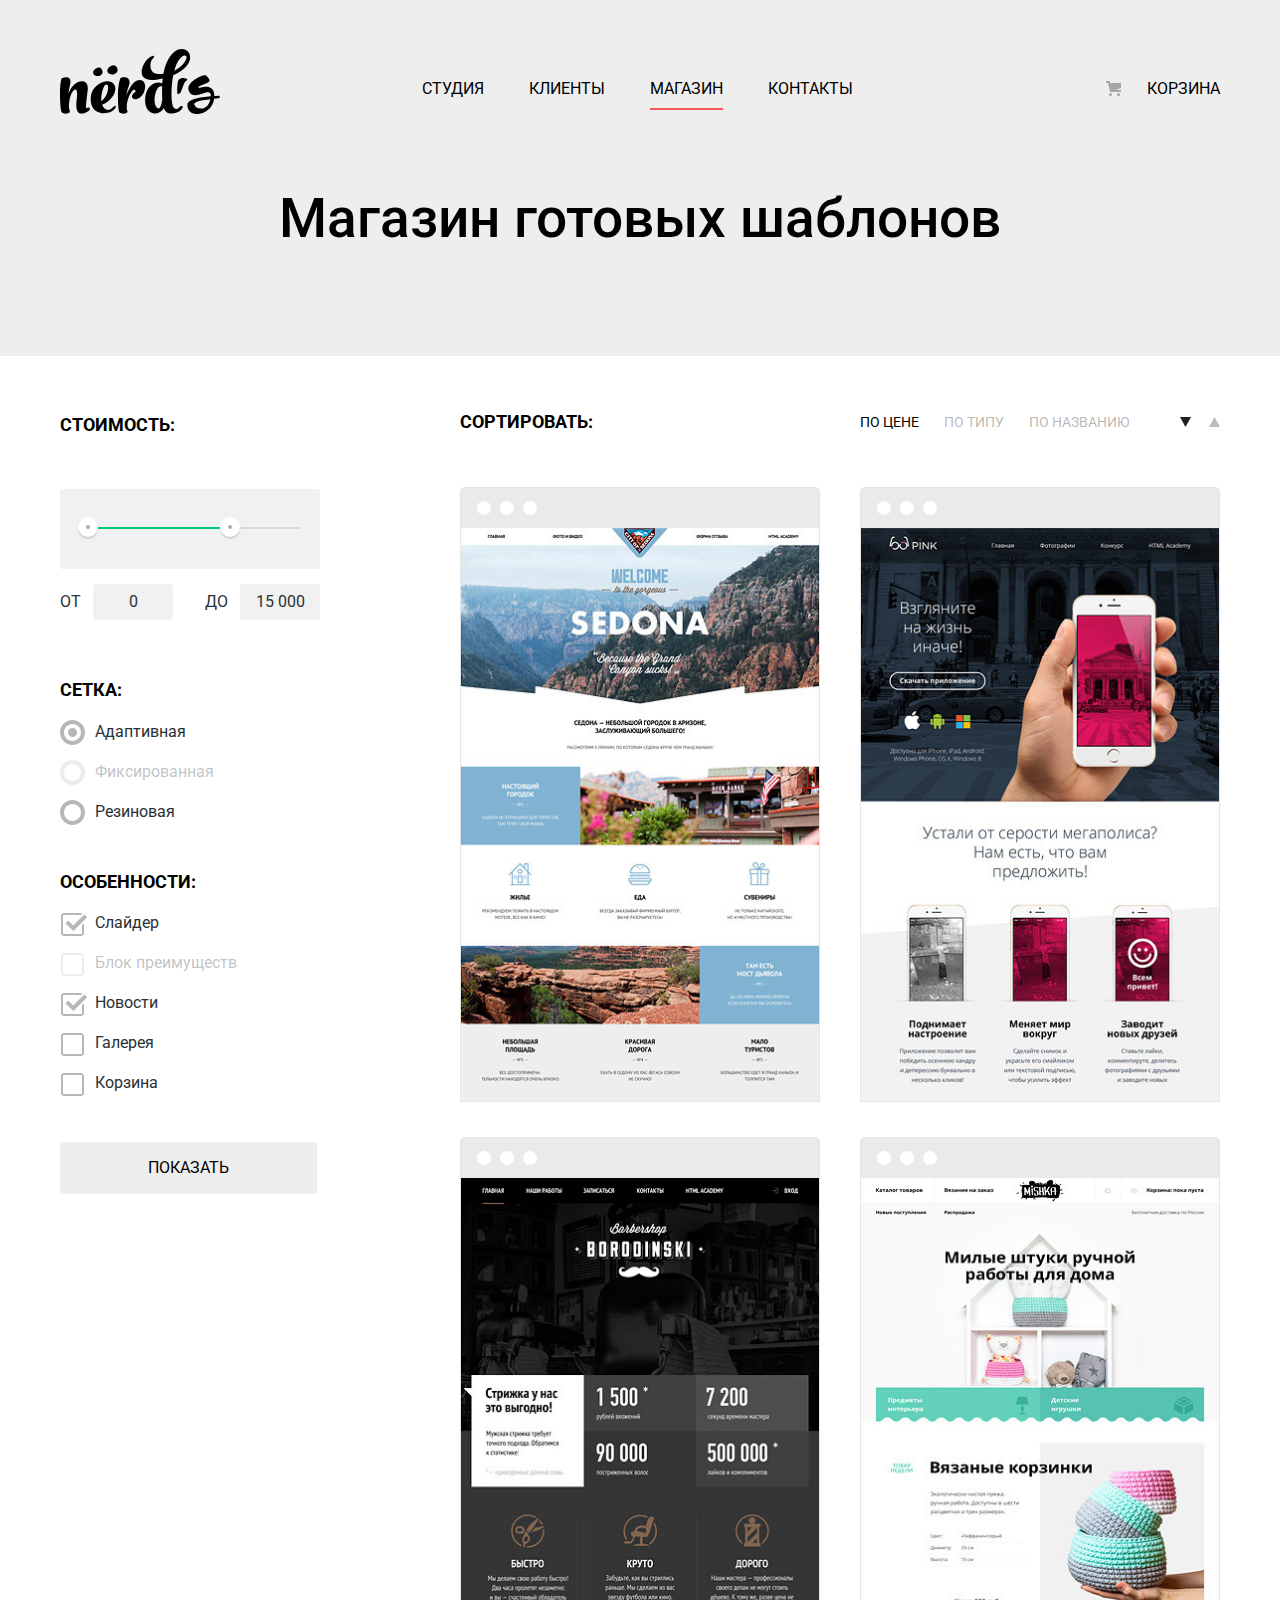
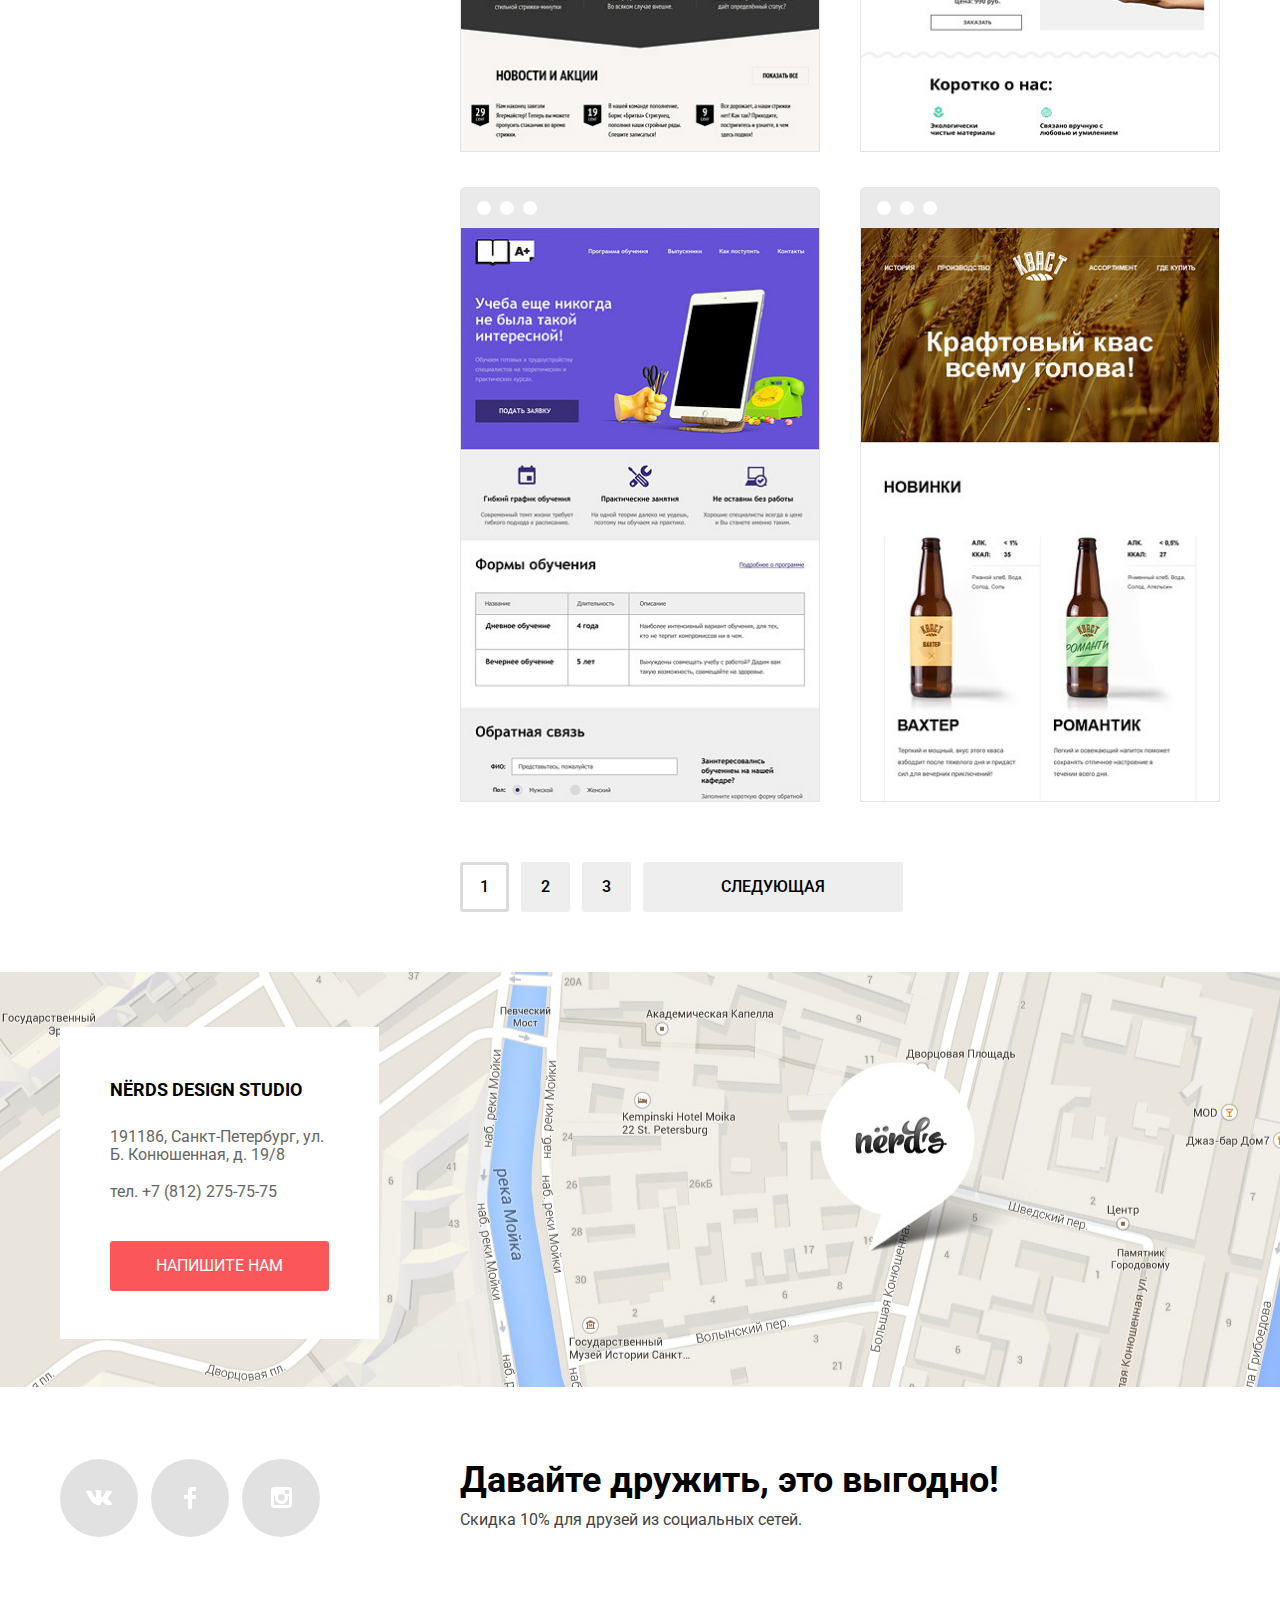
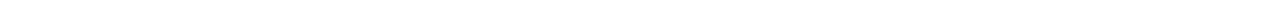
==== commit fea3a08b: "Вносит финальные правки" ====
--- a/catalog.html
+++ b/catalog.html
@@ -4,7 +4,7 @@
     <meta charset="utf-8">
     <title>Каталог Nёrds</title>
     <link href="https://fonts.googleapis.com/css?family=Roboto:400,500,700" rel="stylesheet">
-    <link href="css/normalize.css" rel="stylesheet">
+    <link href="css/normalize-min.css" rel="stylesheet">
     <link href="css/style-min.css" rel="stylesheet">
   </head>
   <body>
@@ -186,7 +186,7 @@
           <p class="contact-name">Nёrds design studio</p>
           <p class="contact-address">191186, Санкт-Петербург, ул. Б. Конюшенная, д. 19/8</p>
           <a class="tel" href="tel:+78122757575">тел. +7 (812) 275-75-75</a>
-          <a class="button write-us" href="#">Напишите нам</a>
+          <a class="button write-us" href="form.html">Напишите нам</a>
         </div>
       </section>
       <section class="social-info centerer">
--- a/css/style-min.css
+++ b/css/style-min.css
@@ -1 +1 @@
-.header-wrapper,.site-navigation{justify-content:space-between;display:flex}.cart a::before,.navigation-link-current::before,.service-item::before,.services::before,.slider-controls label::after{content:""}.button,.main-header,.title-fourth,.title-third{text-transform:uppercase}html{box-sizing:border-box}*,::after,::before{box-sizing:inherit}body{padding:0;font-family:Roboto,Arial,sans-serif;font-size:16px;line-height:1.5;color:#283136}a{text-decoration:none}img{max-width:100%;height:auto}.visually-hidden:not(:focus):not(:active),input[type=checkbox].visually-hidden,input[type=radio].visually-hidden{position:absolute;width:1px;height:1px;margin:-1px;border:0;padding:0;white-space:nowrap;clip-path:inset(100%);clip:rect(0 0 0 0);overflow:hidden}.reset-list{margin:0;padding:0;list-style:none}.centerer{width:1200px;margin:0 auto;padding-right:20px;padding-left:20px}.centerer-background{background-color:#eee}.button{display:inline-block;font-family:inherit;text-align:center;vertical-align:middle;line-height:1.1;color:#fff;background-color:#fb565a;border:none;border-radius:3px}.button:focus,.button:hover{background-color:#e74246}.button:active{color:rgba(255,255,255,.3);background-color:#d7373b;box-shadow:inset 0 3px rgba(0,0,0,.1)}.learn-more{margin-bottom:80px;padding:16px 54px}.button-order{padding:16px 40px}.button-order-app{background-color:#00ca74}.button-order-app:focus,.button-order-app:hover{background-color:#00bc6c}.button-order-app:active{background-color:#00aa62}.button-order-presentation{background-color:#efc84a}.button-order-presentation:focus,.button-order-presentation:hover{background-color:#eab534}.button-order-presentation:active{background-color:#e5a722}.button-filter{padding:17px 88px;color:#000;background-color:#eee}.button-filter:focus,.button-filter:hover{background-color:#dfdfdf}.button-filter:active{color:rgba(0,0,0,.3);background-color:#d5d5d5}.button-price{padding:16px 60px}.button-price:active{color:#fff}.button-submit{padding:16px 85px}.header-wrapper{align-items:center;padding-top:49px}.cart,.site-navigation{padding-top:15px}.main-navigation{display:flex;flex-wrap:wrap;justify-content:space-between;align-items:center}.main-header{line-height:1.9;color:#000;background-color:#eee}.main-header-logo{width:160px;height:65px;margin-right:202px}.main-header-logo:focus:not(.logo-main),.main-header-logo:hover:not(.logo-main){opacity:.8}.main-header-logo:active:not(.logo-main){opacity:.3}.site-navigation{align-items:center}.cart a,.site-navigation a{display:block;color:#000}.cart a:focus,.cart a:hover,.site-navigation a:focus:not(.navigation-link-current),.site-navigation a:hover:not(.navigation-link-current){color:#fb565a}.cart a:active,.site-navigation a:active:not(.navigation-link-current){color:rgba(0,0,0,.3)}.navigation-link-current{position:relative}.navigation-link-current::before{position:absolute;right:0;bottom:-6px;width:100%;height:2px;background-color:#fb565a}.site-navigation-item:not(:last-child){margin-right:45px}.cart a{position:relative;padding-left:38px}.cart a::before{position:absolute;top:7px;left:-3px;width:15px;height:15px;background:url(../img/cart-icon.svg) no-repeat}.features-wrapper{margin-bottom:80px;background-color:#eee}.features{position:relative}.slider-controls{position:absolute;left:50%;bottom:96px;display:flex;justify-content:space-between;width:88px;height:18px;text-align:center;transform:translateX(-50%)}.slider-controls label{position:relative;display:inline-block;width:18px;height:18px;padding:8px;border-radius:50%;cursor:pointer}.slider-controls label::after{position:absolute;top:0;left:0;z-index:1;width:18px;height:18px;background-color:#fff;border-radius:50%}.features-info-item{display:none}.features-info-item:nth-child(1){background:url(../img/slide1.png) 93% 18px no-repeat}.features-info-item:nth-child(2){background:url(../img/slide2.png) 100% 0 no-repeat}.features-info-item:nth-child(3){background:url(../img/slide3.png) 100% 20px no-repeat}#product-1:checked~.features-info .features-info-item:nth-child(1),#product-2:checked~.features-info .features-info-item:nth-child(2),#product-3:checked~.features-info .features-info-item:nth-child(3){display:block}#product-1:checked~.slider-controls .slider-controls-item--1::before,#product-2:checked~.slider-controls .slider-controls-item--2::before,#product-3:checked~.slider-controls .slider-controls-item--3::before{content:"";position:absolute;left:50%;top:50%;z-index:2;width:6px;height:6px;margin:-3px;background-color:inherit;border:2px solid #c1c1c1;border-radius:50%}.paragraph-primary,.title-first{margin:0;font-size:55px;line-height:1;font-weight:500;color:#000}.paragraph-primary{max-width:600px;margin-bottom:29px;padding-top:75px}.features-description{max-width:430px;margin:0 0 40px}.services{position:relative;margin-bottom:80px}.services::before{position:absolute;bottom:-83px;right:0;width:100%;height:2px;background-color:#eee}.service-list{display:flex}.service-item{position:relative;width:300px;margin-right:100px;padding-top:170px}.service-item::before{position:absolute;top:0;left:0;width:300px;height:145px}.about-us::before,.partners-list::before,.service-features-item::before{height:2px;content:""}.service-item-web::before{background:url(../img/illustration-1.jpg) 0 50% no-repeat}.service-item-app::before{background:url(../img/illustration-2.jpg) 0 50% no-repeat}.service-item-presentation::before{margin-right:60px;background:url(../img/illustration-3.jpg) 0 50% no-repeat}.service-item-presentation{margin:0}.title-third{margin:0 0 16px;font-size:24px;line-height:1.25;font-weight:700;color:#000}.service-item-slogan{margin:0 0 33px;padding-right:30px}.about-us{position:relative;display:flex;flex-direction:column;padding-top:40px}.about-us::before{position:absolute;bottom:6px;right:0;width:100%;background-color:#eee}.about-us-top{display:flex;justify-content:space-between}.about-us-bottom{display:flex;justify-content:space-between;padding-top:30px;padding-bottom:58px}.text-wrapper{width:655px}.nerds-logo{padding-top:2px}.paragraph-secondary{margin:35px 0 34px;font-size:45px;line-height:1;font-weight:500;color:#000}.about-us-description{margin:0}.title-fourth{margin:0 0 24px;font-weight:700;color:#000}.service-features-item{position:relative;margin-bottom:24px;padding-left:37px}.service-features-item::before{position:absolute;top:12px;left:2px;width:25px;background-color:#fb565a}.statistics .title-fourth{margin-bottom:37px;padding-left:8px}.statistics td{width:119px}.statistics-percentage{font-size:45px;line-height:1;font-weight:700;color:#000}.statistics-percentage td{padding-bottom:18px}.statistics-percentage sup{font-size:28px}.statistics-legend{line-height:1.1}.partners{margin-bottom:80px}.partners-list{position:relative;display:flex;justify-content:space-around}.partners-list::before{position:absolute;bottom:0;right:0;width:100%;background-color:#eee}.partners-list li{position:relative;display:flex;justify-content:center;align-items:center;width:300px;height:175px}.filter-catalog-wrapper,.sorting{display:flex;justify-content:space-between}.partners-list li:first-child,.partners-list li:last-child{width:280px}.partners-list li:not(:last-child)::before{content:"";position:absolute;bottom:64px;right:-1px;width:2px;height:52px;background-color:#eee}.partners-list li:first-child{padding-right:20px;padding-top:10px}.partners-list li:last-child{padding-left:20px;padding-top:6px}.partners-logos{opacity:.2}.partners-logos:focus,.partners-logos:hover{opacity:1}.partners-logos:active{opacity:.1}.title-wrapper{margin-bottom:54px;padding-top:77px;padding-bottom:110px}.title-first{text-align:center;text-transform:none}.contact-name,.pagination-item a,.price-controls label,.sort-by-item{text-transform:uppercase}.catalog-filter{width:260px}.catalog-filter legend,.catalog-item-title,.sorting-title{margin:0;font-size:18px;line-height:1.7;font-weight:700;color:#000;text-transform:uppercase}.catalog-filter ul{line-height:1.25}.filter-item{margin:0 0 55px;padding:0;border:none}.grid-radio{margin-bottom:25px}.characteristics-checkbox{margin-bottom:29px}.filter-item:not(:first-child) legend{margin-bottom:16px}.filter-option{margin-bottom:20px;padding-left:35px}.filter-option label{position:relative;display:block;cursor:pointer;user-select:none}.range-filter{width:260px;margin-top:48px}.range-controls{position:relative;margin-bottom:15px;background-color:#f1f1f1;border-radius:3px;padding:38px 20px 40px}.range-controls .scale{height:2px;background:#d7dcde}.range-controls .bar{width:70%;height:2px;background:#00ca74}.range-controls .toggle{position:absolute;top:28px;left:0;width:20px;height:20px;padding:0;border:8px solid #fff;background-color:#ababab;box-shadow:0 2px 1px 0 #cfcfcf;border-radius:50%;cursor:pointer}.range-controls .toggle-min{left:18px}.range-controls .toggle-max{left:160px}.filter-input-radio+label::before,.filter-input-radio:checked+label::before{left:-35px;top:-2px;position:absolute;opacity:.4;content:""}.price-controls{font-size:0}.price-controls label{display:inline-block;width:50%;font-size:16px}.price-controls input{width:80px;margin-left:8px;padding:9px 10px;font-family:Roboto,Arial,sans-serif;font-size:16px;text-align:center;color:#283136;background:#f1f1f1;border:none;border-radius:3px}.max-price{text-align:right}.filter-input-radio+label::before{width:25px;height:25px;background:url(../img/radio-off.svg) no-repeat}.filter-input-radio:checked+label::before{width:26px;height:26px;background:url(../img/radio-on.svg) no-repeat}.filter-input-checkbox+label::before{content:"";position:absolute;top:0;left:-34px;width:25px;height:25px;background:url(../img/checkbox-off.svg) no-repeat;opacity:.4}.filter-input-checkbox:checked+label::before{content:"";position:absolute;top:0;left:-34px;width:29px;height:29px;background:url(../img/checkbox-on.svg) no-repeat;opacity:.4}.filter-input-checkbox:focus+label,.filter-input-checkbox:hover+label,.filter-input-radio:focus+label,.filter-input-radio:hover+label{color:#000}.filter-input-checkbox+label:hover::before,.filter-input-radio+label:hover::before{opacity:1}.filter-input-checkbox:focus+label::before,.filter-input-radio:focus+label::before{opacity:1;outline:#3b99fc auto 5px}.filter-input-checkbox:disabled+label,.filter-input-radio:disabled+label{color:rgba(40,49,54,.3)}.filter-input-checkbox:disabled+label::before,.filter-input-radio:disabled+label::before{opacity:.1}.filter-input:disabled+label{cursor:not-allowed}.catalog-container{width:760px}.sorting{align-items:center;margin-bottom:53px}.sort-by,.sort-by-wrapper{justify-content:space-between;display:flex}.sorting-title{line-height:1.1}.sort-by-wrapper{min-width:360px}.sort-by-item{margin:0 25px 0 0;font-size:14px;line-height:1.3;color:rgba(0,0,0,.3)}.sort-up-down{display:flex;justify-content:space-between;width:40px}.sort-up-down path{opacity:.3}.sort-by-item:focus:not(.sort-by-item-current),.sort-by-item:hover:not(.sort-by-item-current){color:rgba(0,0,0,.6)}.sort-by-item-current,.sort-by-item:active:not(.sort-by-item-current){color:#000}.up-down-item:focus:not(.sort-by-item-current) path,.up-down-item:hover:not(.sort-by-item-current) path{opacity:.6}.sort-by-item-current path,.up-down-item:active:not(.sort-by-item-current) path{opacity:1}.catalog-list{display:flex;flex-wrap:wrap;justify-content:space-between;margin-bottom:28px}.catalog-item{position:relative;width:360px;height:615px;margin-bottom:33px;padding-top:40px;border:1px solid rgba(0,1,1,.1);border-top-right-radius:5px;border-top-left-radius:5px}.catalog-item::before{content:"";position:absolute;top:0;left:0;width:100%;height:40px;background:url(../img/browser.svg) 0 50% no-repeat;opacity:.12;border-radius:0 4px 0 0}.catalog-item:focus,.catalog-item:hover{box-shadow:0 6px 15px rgba(0,1,1,.25)}.catalog-item:focus::before,.catalog-item:hover::before{opacity:1}.catalog-item:hover .catalog-item-info{display:block}.catalog-item-info{position:absolute;bottom:0;left:0;display:none;height:230px;padding-top:7px;padding-right:77px;padding-left:77px;text-align:center;background-color:#eee}.catalog-item-info h3{margin-bottom:15px}.catalog-item-description{margin:0 0 33px;font-size:16px;line-height:1.1;color:#666}.pagination-list{display:flex;flex-wrap:wrap;margin-bottom:60px}.pagination-item{margin-right:12px}.pagination-item:last-child{margin-right:0}.pagination-item a{display:block;padding:16px 20px;line-height:1.1;font-weight:500;color:#000;background-color:#eee}.pagination-item:last-child a{padding:16px 78px}.pagination-item:focus:not(.pagination-item-current) a,.pagination-item:hover:not(.pagination-item-current) a{background-color:#dfdfdf}.pagination-item:active:not(.pagination-item-current) a{color:rgba(0,0,0,.3);background-color:#d5d5d5;box-shadow:inset 0 3px rgba(0,0,0,.1)}.pagination-item-current a{background-color:#fff;box-shadow:inset 0 0 0 3px #dbdbdb}.contacts{position:relative;min-width:1160px;height:415px;background-image:url(../img/map.jpg);background-position:0 40%;background-size:1440px auto}.contacts iframe{width:100%;border:none}.contact-info{position:absolute;top:55px;left:calc(50% - 1160px / 2);width:319px;padding:48px 50px;background-color:#fff}.contact-name{margin:0 0 23px;font-size:18px;line-height:1.7;font-weight:700;color:#000}.contact-address{margin:0 0 20px;padding-right:5px}.contact-address,.tel{line-height:1.1;color:#666}.tel{margin-bottom:40px}.tel,.write-us{display:block}.write-us{width:219px;padding:16px 43px}.social-info{display:flex;padding-top:72px;padding-bottom:78px}.social{display:flex;flex-wrap:wrap;justify-content:space-between;margin-right:auto;width:260px}.social-btn{display:flex;align-items:center;justify-content:center;width:78px;height:78px;color:#fff;background-color:#e1e1e1;border-radius:50%}.social-btn:focus,.social-btn:hover{background-color:#e74246}.social-btn:active{background-color:#d7373b}.social-btn:active path{opacity:.3}.discount-info{width:745px;margin-right:15px}.paragraph-tertiary{margin:0;padding-top:3px;padding-bottom:11px;font-size:36px;line-height:1;font-weight:700;color:#000}.discount-info-description{margin:0;line-height:1.4;color:#444}@keyframes fadeIn{from{opacity:0}to{opacity:1}}.modal-feedback{position:fixed;top:50%;left:50%;display:none;max-width:100%;max-height:100%;overflow:auto;background-color:#fff;box-shadow:0 20px 40px rgba(0,0,0,.75);transform:translate(-50%,-50%);padding:65px 100px 84px 98px}.modal-show{display:block;animation:fadeIn .4s}.title-second{width:753px;margin:0 0 23px;font-size:45px;line-height:1;font-weight:500;color:#000}.feedback-wrapper{display:flex;flex-wrap:wrap;justify-content:space-between;width:762px;margin-bottom:31px}.feedback-item{width:362px;padding-left:2px}.feedback-item:last-child{width:100%;margin-top:14px}.feedback-item label{line-height:1.1;font-weight:700;color:#000}.feedback-item input,.feedback-item textarea{display:block;width:100%;margin-top:7px;padding-top:12px;padding-bottom:14px;padding-left:13px;font-family:inherit;line-height:1.3;color:rgba(68,68,68,.5);background-color:transparent;border:2px solid #d7dcde;border-radius:3px}.feedback-item textarea{max-width:100%;min-height:118px;margin-top:7px;padding-top:10px}.feedback-item input:hover,.feedback-item textarea:hover{border-color:#b4b9bb}.feedback-item input:focus,.feedback-item textarea:focus{color:#444;border-color:#000;outline:0}.feedback input.invalid,textarea.invalid{border:2px solid #e74246}.modal-close-wrapper{position:relative}.button-modal-close{float:right;bottom:35px;right:-10px;display:inline-block;width:21px;height:21px;margin-top:12px;background:url(../img/close-cross.svg) no-repeat #fff;opacity:.3;border:none;cursor:pointer;transform:translateX(19px)}.button-modal-close:focus,.button-modal-close:hover{opacity:1}.button-modal-close:active{opacity:.1}
+.cart a::before,.navigation-link-current::before,.service-item::before,.services::before,.slider-controls label::after{content:""}.button,.main-header,.title-fourth,.title-third{text-transform:uppercase}html{-webkit-box-sizing:border-box;box-sizing:border-box}*,::after,::before{-webkit-box-sizing:inherit;box-sizing:inherit}body{padding:0;font-family:Roboto,Arial,sans-serif;font-size:16px;line-height:1.5;color:#283136}a{text-decoration:none}img{max-width:100%;height:auto}.visually-hidden:not(:focus):not(:active),input[type=checkbox].visually-hidden,input[type=radio].visually-hidden{position:absolute;width:1px;height:1px;margin:-1px;border:0;padding:0;white-space:nowrap;-webkit-clip-path:inset(100%);clip-path:inset(100%);clip:rect(0 0 0 0);overflow:hidden}.reset-list{margin:0;padding:0;list-style:none}.centerer{width:1200px;margin:0 auto;padding-right:20px;padding-left:20px}.centerer-background{background-color:#eee}.button{display:inline-block;font-family:inherit;text-align:center;vertical-align:middle;line-height:1.1;color:#fff;background-color:#fb565a;border:none;border-radius:3px}.header-wrapper,.main-navigation{display:-webkit-box;display:-ms-flexbox}.button:focus,.button:hover{background-color:#e74246}.button:active{color:rgba(255,255,255,.3);background-color:#d7373b;-webkit-box-shadow:inset 0 3px rgba(0,0,0,.1);box-shadow:inset 0 3px rgba(0,0,0,.1)}.learn-more{margin-top:40px;margin-bottom:80px;padding:16px 54px}.button-order{padding:16px 40px}.button-order-app{background-color:#00ca74}.button-order-app:focus,.button-order-app:hover{background-color:#00bc6c}.button-order-app:active{background-color:#00aa62}.button-order-presentation{background-color:#efc84a}.button-order-presentation:focus,.button-order-presentation:hover{background-color:#eab534}.button-order-presentation:active{background-color:#e5a722}.button-filter{padding:17px 88px;color:#000;background-color:#eee}.button-filter:focus,.button-filter:hover{background-color:#dfdfdf}.button-filter:active{color:rgba(0,0,0,.3);background-color:#d5d5d5}.button-price{padding:16px 61px}.button-price:active{color:#fff}.button-submit{padding:16px 85px}.header-wrapper{display:flex;-webkit-box-pack:justify;-ms-flex-pack:justify;justify-content:space-between;-webkit-box-align:center;-ms-flex-align:center;align-items:center;padding-top:49px}.cart,.site-navigation{padding-top:15px}.main-navigation{display:flex;-ms-flex-wrap:wrap;flex-wrap:wrap;-webkit-box-pack:justify;-ms-flex-pack:justify;justify-content:space-between;-webkit-box-align:center;-ms-flex-align:center;align-items:center}.main-header{line-height:1.9;color:#000;background-color:#eee}.main-header-logo{width:160px;height:65px;margin-right:202px}.main-header-logo:focus:not(.logo-main),.main-header-logo:hover:not(.logo-main){opacity:.8}.main-header-logo:active:not(.logo-main){opacity:.3}.site-navigation{display:-webkit-box;display:-ms-flexbox;display:flex;-webkit-box-pack:justify;-ms-flex-pack:justify;justify-content:space-between;-webkit-box-align:center;-ms-flex-align:center;align-items:center}.cart a,.site-navigation a{display:block;color:#000}.cart a:focus,.cart a:hover,.site-navigation a:focus:not(.navigation-link-current),.site-navigation a:hover:not(.navigation-link-current){color:#fb565a}.cart a:active,.site-navigation a:active:not(.navigation-link-current){color:rgba(0,0,0,.3)}.navigation-link-current{position:relative}.navigation-link-current::before{position:absolute;right:0;bottom:-6px;width:100%;height:2px;background-color:#fb565a}.site-navigation-item:not(:last-child){margin-right:45px}.cart a{position:relative;padding-left:38px}.cart a::before{position:absolute;top:7px;left:-3px;width:15px;height:15px;background:url(../img/cart-icon.svg) no-repeat}.features-wrapper{margin-bottom:80px;background-color:#eee}.features{position:relative}.slider-controls{position:absolute;left:50%;bottom:96px;display:-webkit-box;display:-ms-flexbox;display:flex;-webkit-box-pack:justify;-ms-flex-pack:justify;justify-content:space-between;width:88px;height:18px;text-align:center;-webkit-transform:translateX(-50%);-ms-transform:translateX(-50%);transform:translateX(-50%)}.slider-controls label{position:relative;display:inline-block;width:18px;height:18px;padding:8px;border-radius:50%;cursor:pointer}.slider-controls label::after{position:absolute;top:0;left:0;z-index:1;width:18px;height:18px;background-color:#fff;border-radius:50%}.features-info-item{display:none}.features-info-item:nth-child(1){background:url(../img/slide1.png) 93% 18px no-repeat}.features-info-item:nth-child(2){background:url(../img/slide2.png) 100% 0 no-repeat}.features-info-item:nth-child(3){background:url(../img/slide3.png) 100% 20px no-repeat}#product-1:checked~.features-info .features-info-item:nth-child(1),#product-2:checked~.features-info .features-info-item:nth-child(2),#product-3:checked~.features-info .features-info-item:nth-child(3){display:block}.about-us,.service-list{display:-webkit-box;display:-ms-flexbox}#product-1:checked~.slider-controls .slider-controls-item--1::before,#product-2:checked~.slider-controls .slider-controls-item--2::before,#product-3:checked~.slider-controls .slider-controls-item--3::before{content:"";position:absolute;left:50%;top:50%;z-index:2;width:8px;height:8px;margin:-4px;background-color:inherit;border:2px solid #c1c1c1;border-radius:50%}.paragraph-primary,.title-first{margin:0;font-size:55px;line-height:1;font-weight:500;color:#000}.paragraph-primary{max-width:600px;margin-bottom:29px;padding-top:75px;padding-right:70px}.features-description{max-width:430px;margin:0;padding-right:60px}.services{position:relative;margin-bottom:80px}.services::before{position:absolute;bottom:-83px;right:0;width:100%;height:2px;background-color:#eee}.service-list{display:flex}.service-item{position:relative;width:300px;margin-right:100px;padding-top:170px}.service-item::before{position:absolute;top:0;left:0;width:300px;height:145px}.about-us::before,.partners-list::before,.service-features-item::before{height:2px;content:""}.service-item-web::before{background:url(../img/illustration-1.jpg) 0 50% no-repeat}.service-item-app::before{background:url(../img/illustration-2.jpg) 0 50% no-repeat}.service-item-presentation::before{margin-right:60px;background:url(../img/illustration-3.jpg) 0 50% no-repeat}.service-item-presentation{margin:0}.title-third{margin:0 0 16px;font-size:24px;line-height:1.25;font-weight:700;color:#000}.service-item-slogan{margin:0 0 33px;padding-right:30px}.about-us{position:relative;display:flex;-webkit-box-orient:vertical;-webkit-box-direction:normal;-ms-flex-direction:column;flex-direction:column;padding-top:40px}.about-us-bottom,.about-us-top{display:-webkit-box;display:-ms-flexbox}.about-us::before{position:absolute;bottom:6px;right:0;width:100%;background-color:#eee}.about-us-top{display:flex;-webkit-box-pack:justify;-ms-flex-pack:justify;justify-content:space-between}.about-us-bottom{display:flex;-webkit-box-pack:justify;-ms-flex-pack:justify;justify-content:space-between;padding-top:30px;padding-bottom:58px}.partners-list,.partners-list li{display:-webkit-box;display:-ms-flexbox}.text-wrapper{width:655px}.nerds-logo{padding-top:2px}.paragraph-secondary{margin:35px 0 34px;font-size:45px;line-height:1;font-weight:500;color:#000}.about-us-description{margin:0}.title-fourth{margin:0 0 24px;font-weight:700;color:#000}.service-features-item{position:relative;margin-bottom:24px;padding-left:37px}.service-features-item::before{position:absolute;top:12px;left:2px;width:25px;background-color:#fb565a}.statistics .title-fourth{margin-bottom:37px;padding-left:8px}.statistics td{width:119px}.statistics-percentage{font-size:45px;line-height:1;font-weight:700;color:#000}.statistics-percentage td{padding-bottom:18px}.statistics-percentage sup{font-size:28px}.statistics-legend{line-height:1.1}.partners{margin-bottom:80px}.partners-list{position:relative;display:flex;-ms-flex-pack:distribute;justify-content:space-around}.partners-list::before{position:absolute;bottom:0;right:0;width:100%;background-color:#eee}.partners-list li{position:relative;display:flex;-webkit-box-pack:center;-ms-flex-pack:center;justify-content:center;-webkit-box-align:center;-ms-flex-align:center;align-items:center;width:300px;height:175px}.partners-list li:first-child,.partners-list li:last-child{width:280px}.partners-list li:not(:last-child)::before{content:"";position:absolute;bottom:64px;right:-1px;width:2px;height:52px;background-color:#eee}.partners-list li:first-child{padding-right:20px;padding-top:10px}.partners-list li:last-child{padding-left:20px;padding-top:6px}.partners-logos{opacity:.2}.partners-logos:focus,.partners-logos:hover{opacity:1}.partners-logos:active{opacity:.1}.title-wrapper{margin-bottom:54px;padding-top:77px;padding-bottom:110px}.title-first{text-align:center;text-transform:none}.contact-name,.pagination-item a,.price-controls label,.sort-by-item{text-transform:uppercase}.filter-catalog-wrapper{display:-webkit-box;display:-ms-flexbox;display:flex;-webkit-box-pack:justify;-ms-flex-pack:justify;justify-content:space-between}.catalog-filter{width:260px}.catalog-filter legend,.catalog-item-title,.sorting-title{margin:0;font-size:18px;line-height:1.7;font-weight:700;color:#000;text-transform:uppercase}.catalog-filter ul{line-height:1.25}.filter-item{margin:0 0 55px;padding:0;border:none}.grid-radio{margin-bottom:25px}.characteristics-checkbox{margin-bottom:29px}.filter-item:not(:first-child) legend{margin-bottom:16px}.filter-option{margin-bottom:20px;padding-left:35px}.filter-option label{position:relative;display:block;cursor:pointer;-webkit-user-select:none;-moz-user-select:none;-ms-user-select:none;user-select:none}.range-filter{width:260px;margin-top:48px}.range-controls{position:relative;margin-bottom:15px;background-color:#f1f1f1;border-radius:3px;padding:38px 20px 40px}.range-controls .scale{height:2px;background:#d7dcde}.range-controls .bar{width:70%;height:2px;background:#00ca74}.range-controls .toggle{position:absolute;top:28px;left:0;width:20px;height:20px;padding:0;border:8px solid #fff;background-color:#ababab;-webkit-box-shadow:0 2px 1px 0 #cfcfcf;box-shadow:0 2px 1px 0 #cfcfcf;border-radius:50%;cursor:pointer}.range-controls .toggle-min{left:18px}.range-controls .toggle-max{left:160px}.filter-input-radio+label::before,.filter-input-radio:checked+label::before{left:-35px;top:-2px;position:absolute;opacity:.4;content:""}.price-controls{font-size:0}.price-controls label{display:inline-block;width:50%;font-size:16px}.sort-by-wrapper,.sorting{display:-webkit-box;display:-ms-flexbox}.price-controls input{width:80px;margin-left:8px;padding:9px 10px;font-family:Roboto,Arial,sans-serif;font-size:16px;text-align:center;color:#283136;background:#f1f1f1;border:none;border-radius:3px}.max-price{text-align:right}.filter-input-radio+label::before{width:25px;height:25px;background:url(../img/radio-off.svg) no-repeat}.filter-input-radio:checked+label::before{width:26px;height:26px;background:url(../img/radio-on.svg) no-repeat}.filter-input-checkbox+label::before{content:"";position:absolute;top:0;left:-34px;width:25px;height:25px;background:url(../img/checkbox-off.svg) no-repeat;opacity:.4}.filter-input-checkbox:checked+label::before{content:"";position:absolute;top:0;left:-34px;width:29px;height:29px;background:url(../img/checkbox-on.svg) no-repeat;opacity:.4}.filter-input-checkbox:focus+label,.filter-input-checkbox:hover+label,.filter-input-radio:focus+label,.filter-input-radio:hover+label{color:#000}.filter-input-checkbox+label:hover::before,.filter-input-radio+label:hover::before{opacity:1}.filter-input-checkbox:focus+label::before,.filter-input-radio:focus+label::before{opacity:1;outline:#3b99fc auto 5px}.filter-input-checkbox:disabled+label,.filter-input-radio:disabled+label{color:rgba(40,49,54,.3)}.filter-input-checkbox:disabled+label::before,.filter-input-radio:disabled+label::before{opacity:.1}.filter-input:disabled+label{cursor:not-allowed}.catalog-container{width:760px}.sorting{display:flex;-webkit-box-pack:justify;-ms-flex-pack:justify;justify-content:space-between;-webkit-box-align:center;-ms-flex-align:center;align-items:center;margin-bottom:53px}.sorting-title{line-height:1.1}.sort-by-wrapper{display:flex;-webkit-box-pack:justify;-ms-flex-pack:justify;justify-content:space-between;min-width:360px}.sort-by,.sort-up-down{display:-webkit-box;display:-ms-flexbox}.sort-by{display:flex;-webkit-box-pack:justify;-ms-flex-pack:justify;justify-content:space-between}.sort-by-item{margin:0 25px 0 0;font-size:14px;line-height:1.3;color:rgba(0,0,0,.3)}.sort-up-down{display:flex;-webkit-box-pack:justify;-ms-flex-pack:justify;justify-content:space-between;width:40px}.sort-up-down path{opacity:.3}.sort-by-item:focus:not(.sort-by-item-current),.sort-by-item:hover:not(.sort-by-item-current){color:rgba(0,0,0,.6)}.sort-by-item-current,.sort-by-item:active:not(.sort-by-item-current){color:#000}.up-down-item:focus:not(.sort-by-item-current) path,.up-down-item:hover:not(.sort-by-item-current) path{opacity:.6}.sort-by-item-current path,.up-down-item:active:not(.sort-by-item-current) path{opacity:1}.catalog-list{display:-webkit-box;display:-ms-flexbox;display:flex;-ms-flex-wrap:wrap;flex-wrap:wrap;-webkit-box-pack:justify;-ms-flex-pack:justify;justify-content:space-between;margin-bottom:25px}.catalog-item{position:relative;width:360px;height:615px;margin-bottom:35px;padding-top:40px;border:1px solid rgba(0,1,1,.1);border-top-right-radius:5px;border-top-left-radius:5px}.catalog-item::before{content:"";position:absolute;top:0;left:0;width:100%;height:40px;background:url(../img/browser.svg) 0 50% no-repeat;opacity:.12;border-radius:0 4px 0 0}.catalog-item:focus,.catalog-item:hover{-webkit-box-shadow:0 6px 15px rgba(0,1,1,.25);box-shadow:0 6px 15px rgba(0,1,1,.25)}.catalog-item:focus::before,.catalog-item:hover::before{opacity:1}.catalog-item:hover .catalog-item-info{display:block}.catalog-item-info{position:absolute;bottom:0;left:0;display:none;max-height:100%;text-align:center;background-color:#eee;overflow:auto;padding:7px 74px 41px 77px}.catalog-item-info h3{margin-bottom:15px}.catalog-item-description{margin:0 0 32px;font-size:16px;line-height:1.1;color:#666}.pagination-list{display:-webkit-box;display:-ms-flexbox;display:flex;-ms-flex-wrap:wrap;flex-wrap:wrap;margin-bottom:60px}.pagination-item{margin-right:12px}.pagination-item:last-child{margin-right:0}.pagination-item a{display:block;padding:16px 20px;line-height:1.1;font-weight:500;color:#000;background-color:#eee;border-radius:3px}.pagination-item:last-child a{padding:16px 78px}.pagination-item:focus:not(.pagination-item-current) a,.pagination-item:hover:not(.pagination-item-current) a{background-color:#dfdfdf}.pagination-item:active:not(.pagination-item-current) a{color:rgba(0,0,0,.3);background-color:#d5d5d5;-webkit-box-shadow:inset 0 3px rgba(0,0,0,.1);box-shadow:inset 0 3px rgba(0,0,0,.1)}.pagination-item-current a{background-color:#fff;-webkit-box-shadow:inset 0 0 0 3px #dbdbdb;box-shadow:inset 0 0 0 3px #dbdbdb}.contacts{position:relative;min-width:1160px;height:415px;background-image:url(../img/map.jpg);background-position:0 40%;background-size:1440px auto}.contacts iframe{width:100%;border:none}.contact-info{position:absolute;top:55px;left:calc(50% - 1160px / 2);width:319px;padding:48px 50px;background-color:#fff}.contact-name{margin:0 0 23px;font-size:18px;line-height:1.7;font-weight:700;color:#000}.contact-address{margin:0 0 20px;padding-right:5px}.contact-address,.tel{line-height:1.1;color:#666}.tel{margin-bottom:40px}.tel,.write-us{display:block}.social,.social-info{display:-webkit-box;display:-ms-flexbox}.write-us{width:219px;padding:16px 43px}.social-info{display:flex;padding-top:72px;padding-bottom:78px}.social{display:flex;-ms-flex-wrap:wrap;flex-wrap:wrap;-webkit-box-pack:justify;-ms-flex-pack:justify;justify-content:space-between;margin-right:auto;width:260px}.social-btn{display:-webkit-box;display:-ms-flexbox;display:flex;-webkit-box-align:center;-ms-flex-align:center;align-items:center;-webkit-box-pack:center;-ms-flex-pack:center;justify-content:center;width:78px;height:78px;color:#fff;background-color:#e1e1e1;border-radius:50%}.social-btn:focus,.social-btn:hover{background-color:#e74246}.social-btn:active{background-color:#d7373b}.social-btn:active path{opacity:.3}.discount-info{width:745px;margin-right:15px}.paragraph-tertiary{margin:0;padding-top:3px;padding-bottom:11px;font-size:36px;line-height:1;font-weight:700;color:#000}.discount-info-description{margin:0;line-height:1.4;color:#444}@-webkit-keyframes fadeIn{from{opacity:0}to{opacity:1}}@-webkit-keyframes shake{0%,100%{-webkit-transform:translateX(0);transform:translateX(0)}10%,30%,50%,70%,90%{-webkit-transform:translateX(-10px);transform:translateX(-10px)}20%,40%,60%,80%{-webkit-transform:translateX(10px);transform:translateX(10px)}}@keyframes shake{0%,100%{-webkit-transform:translateX(0);transform:translateX(0)}10%,30%,50%,70%,90%{-webkit-transform:translateX(-10px);transform:translateX(-10px)}20%,40%,60%,80%{-webkit-transform:translateX(10px);transform:translateX(10px)}}.modal-feedback{position:fixed;top:0;right:0;bottom:0;left:0;display:none;width:960px;max-width:100%;height:590px;max-height:750px;margin:auto;overflow:auto;background-color:#fff;-webkit-box-shadow:0 20px 40px rgba(0,0,0,.75);box-shadow:0 20px 40px rgba(0,0,0,.75);padding:65px 100px 84px 98px}.modal-show{display:block;-webkit-animation:fadeIn .4s;animation:fadeIn .4s}.modal-show.error{-webkit-animation:shake .6s;animation:shake .6s}.title-second{width:753px;margin:0 0 23px;font-size:45px;line-height:1;font-weight:500;color:#000}.feedback-wrapper{display:-webkit-box;display:-ms-flexbox;display:flex;-ms-flex-wrap:wrap;flex-wrap:wrap;-webkit-box-pack:justify;-ms-flex-pack:justify;justify-content:space-between;width:762px;margin-bottom:31px}.feedback-item{width:362px;padding-left:2px}.feedback-item:last-child{width:100%;margin-top:14px}.feedback-item label{line-height:1.1;font-weight:700;color:#000}.feedback-item input,.feedback-item textarea{display:block;width:100%;margin-top:7px;padding-top:12px;padding-bottom:14px;padding-left:13px;font-family:inherit;line-height:1.3;color:#444;background-color:transparent;border:2px solid #d7dcde;border-radius:3px}.feedback-item textarea{max-width:100%;min-height:118px;margin-top:7px;padding-top:10px}.feedback-item input:hover,.feedback-item textarea:hover{border-color:#b4b9bb}.feedback-item input:focus,.feedback-item textarea:focus{color:#444;border-color:#000;outline:0}.feedback input.invalid,textarea.invalid{border:2px solid #e74246}.modal-close-wrapper{position:relative}.button-modal-close{float:right;bottom:35px;right:-10px;display:inline-block;width:21px;height:21px;margin-top:12px;background:url(../img/close-cross.svg) no-repeat #fff;opacity:.3;border:none;cursor:pointer;-webkit-transform:translateX(19px);-ms-transform:translateX(19px);transform:translateX(19px)}.button-modal-close:focus,.button-modal-close:hover{opacity:1}.button-modal-close:active{opacity:.1}
